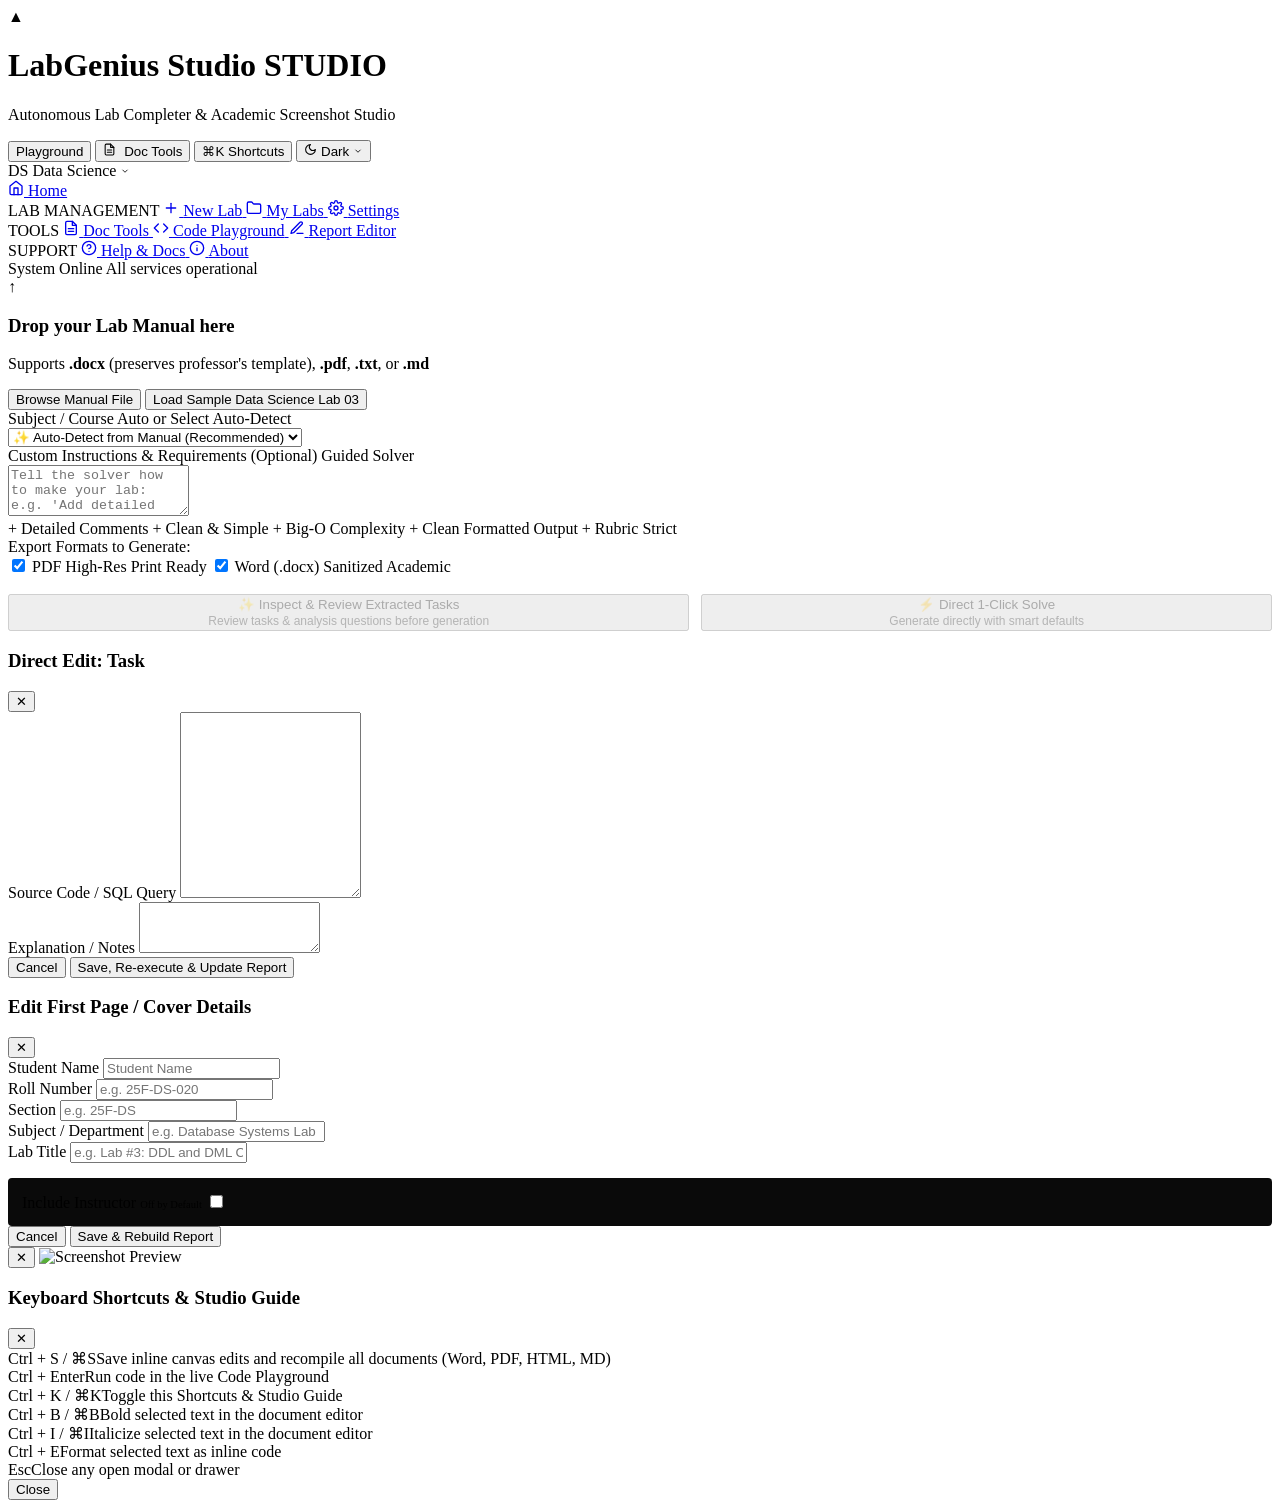
==== web/index.html @ 72467c86 "feat: add evaluation corpus, file validation checks, and markdown/html report generation support" ====
<!DOCTYPE html>
<html lang="en">
<head>
  <meta charset="UTF-8">
  <meta name="viewport" content="width=device-width, initial-scale=1.0">
  <title>LabGenius — Autonomous Academic Lab Completer</title>
  <meta name="description" content="Automated academic lab solver that generates realistic student code, executes on laptop, captures authentic Linux screenshots, and builds human-passing reports.">
  <link rel="preconnect" href="https://fonts.googleapis.com">
  <link rel="preconnect" href="https://fonts.gstatic.com" crossorigin>
  <link href="https://fonts.googleapis.com/css2?family=Fira+Code:wght@400;500;600&family=Outfit:wght@400;500;600;700;800&family=Plus+Jakarta+Sans:wght@400;500;600;700&display=swap" rel="stylesheet">
  <link rel="stylesheet" href="/static/style.css?v=2.1">
</head>
<body>
  <div class="app-container">
    <!-- Navbar / Header (Vercel Monochrome Developer Style) -->
    <header class="navbar">
      <div class="brand">
        <div class="logo-badge" title="LabGenius Studio">▲</div>
        <div class="brand-text">
          <h1>LabGenius Studio <span class="badge-tag studio-tag">STUDIO</span></h1>
          <p class="subtitle">Autonomous Lab Completer &amp; Academic Screenshot Studio</p>
        </div>
      </div>
      <div class="navbar-actions">
        <button class="nav-btn" id="btn-open-playground-nav" onclick="openNavPlayground()">
          Playground
        </button>
        <button class="nav-btn active-pill-highlight" id="btn-open-doctools-nav" onclick="openNavDocTools()" title="Document Utilities &amp; Multi-Format Merger">
          <svg width="13" height="13" viewBox="0 0 24 24" fill="none" stroke="currentColor" stroke-width="2" stroke-linecap="round" stroke-linejoin="round" style="margin-right: 4px;"><path d="M14 2H6a2 2 0 0 0-2 2v16a2 2 0 0 0 2 2h12a2 2 0 0 0 2-2V8z"></path><polyline points="14 2 14 8 20 8"></polyline><line x1="16" y1="13" x2="8" y2="13"></line><line x1="16" y1="17" x2="8" y2="17"></line></svg>
          Doc Tools
        </button>
        <button class="nav-btn" id="btn-open-shortcuts" onclick="openShortcutsModal()">
          <span class="kbd-hint">⌘K</span> Shortcuts
        </button>
        <button class="nav-btn" id="btn-theme-toggle" onclick="showToast('Dark theme active (Vercel Monochrome)')" title="Theme Selector">
          <svg width="13" height="13" viewBox="0 0 24 24" fill="none" stroke="currentColor" stroke-width="2" stroke-linecap="round" stroke-linejoin="round"><path d="M12 3a6 6 0 0 0 9 9 9 9 0 1 1-9-9Z"></path></svg>
          Dark
          <svg width="10" height="10" viewBox="0 0 24 24" fill="none" stroke="currentColor" stroke-width="2"><polyline points="6 9 12 15 18 9"></polyline></svg>
        </button>
        <div class="user-profile-badge" title="Active Student Profile">
          <span class="user-avatar-tag">DS</span>
          <span>Data Science</span>
          <svg width="10" height="10" viewBox="0 0 24 24" fill="none" stroke="currentColor" stroke-width="2"><polyline points="6 9 12 15 18 9"></polyline></svg>
        </div>
      </div>
    </header>

    <!-- Main Content Layout -->
    <main class="main-layout" id="main-layout-container">
      <!-- Left Column: Navigation & Settings -->
      <aside class="sidebar-panel" id="main-sidebar">
        <!-- SaaS Navigation Menu (Matches reference image input_file_0.png) -->
        <nav class="sidebar-saas-menu" id="sidebar-saas-menu">
          <div class="sidebar-menu-group">
            <a href="javascript:void(0)" class="sidebar-nav-item" id="sidebar-item-home" onclick="returnToLabGeniusHome()">
              <svg width="16" height="16" viewBox="0 0 24 24" fill="none" stroke="currentColor" stroke-width="2" stroke-linecap="round" stroke-linejoin="round"><path d="m3 9 9-7 9 7v11a2 2 0 0 1-2 2H5a2 2 0 0 1-2-2z"></path><polyline points="9 22 9 12 15 12 15 22"></polyline></svg>
              <span>Home</span>
            </a>
          </div>

          <div class="sidebar-menu-group">
            <span class="sidebar-group-title">LAB MANAGEMENT</span>
            <a href="javascript:void(0)" class="sidebar-nav-item" id="sidebar-item-new-lab" onclick="closeAndStartNewLab()">
              <svg width="16" height="16" viewBox="0 0 24 24" fill="none" stroke="currentColor" stroke-width="2" stroke-linecap="round" stroke-linejoin="round"><line x1="12" y1="5" x2="12" y2="19"></line><line x1="5" y1="12" x2="19" y2="12"></line></svg>
              <span>New Lab</span>
            </a>
            <a href="javascript:void(0)" class="sidebar-nav-item" id="sidebar-item-my-labs" onclick="returnToLabGeniusHome()">
              <svg width="16" height="16" viewBox="0 0 24 24" fill="none" stroke="currentColor" stroke-width="2" stroke-linecap="round" stroke-linejoin="round"><path d="M4 20h16a2 2 0 0 0 2-2V8a2 2 0 0 0-2-2h-7.93a2 2 0 0 1-1.66-.9l-.82-1.2A2 2 0 0 0 7.93 3H4a2 2 0 0 0-2 2v13c0 1.1.9 2 2 2Z"></path></svg>
              <span>My Labs</span>
            </a>
            <a href="javascript:void(0)" class="sidebar-nav-item" id="sidebar-item-settings" onclick="toggleSidebarSettings()">
              <svg width="16" height="16" viewBox="0 0 24 24" fill="none" stroke="currentColor" stroke-width="2" stroke-linecap="round" stroke-linejoin="round"><circle cx="12" cy="12" r="3"></circle><path d="M19.4 15a1.65 1.65 0 0 0 .33 1.82l.06.06a2 2 0 0 1 0 2.83 2 2 0 0 1-2.83 0l-.06-.06a1.65 1.65 0 0 0-1.82-.33 1.65 1.65 0 0 0-1 1.51V21a2 2 0 0 1-2 2 2 2 0 0 1-2-2v-.09A1.65 1.65 0 0 0 9 19.4a1.65 1.65 0 0 0-1.82.33l-.06.06a2 2 0 0 1-2.83 0 2 2 0 0 1 0-2.83l.06-.06a1.65 1.65 0 0 0 .33-1.82 1.65 1.65 0 0 0-1.51-1H3a2 2 0 0 1-2-2 2 2 0 0 1 2-2h.09A1.65 1.65 0 0 0 4.6 9a1.65 1.65 0 0 0-.33-1.82l-.06-.06a2 2 0 0 1 0-2.83 2 2 0 0 1 2.83 0l.06.06a1.65 1.65 0 0 0 1.82.33H9a1.65 1.65 0 0 0 1-1.51V3a2 2 0 0 1 2-2 2 2 0 0 1 2 2v.09a1.65 1.65 0 0 0 1 1.51 1.65 1.65 0 0 0 1.82-.33l.06-.06a2 2 0 0 1 2.83 0 2 2 0 0 1 0 2.83l-.06.06a1.65 1.65 0 0 0-.33 1.82V9a1.65 1.65 0 0 0 1.51 1H21a2 2 0 0 1 2 2 2 2 0 0 1-2 2h-.09a1.65 1.65 0 0 0-1.51 1z"></path></svg>
              <span>Settings</span>
            </a>
          </div>

          <div class="sidebar-menu-group">
            <span class="sidebar-group-title">TOOLS</span>
            <a href="javascript:void(0)" class="sidebar-nav-item active" id="sidebar-item-doctools" onclick="openNavDocTools()">
              <svg width="16" height="16" viewBox="0 0 24 24" fill="none" stroke="currentColor" stroke-width="2" stroke-linecap="round" stroke-linejoin="round"><path d="M14 2H6a2 2 0 0 0-2 2v16a2 2 0 0 0 2 2h12a2 2 0 0 0 2-2V8z"></path><polyline points="14 2 14 8 20 8"></polyline><line x1="16" y1="13" x2="8" y2="13"></line><line x1="16" y1="17" x2="8" y2="17"></line></svg>
              <span>Doc Tools</span>
            </a>
            <a href="javascript:void(0)" class="sidebar-nav-item" id="sidebar-item-playground" onclick="openNavPlayground()">
              <svg width="16" height="16" viewBox="0 0 24 24" fill="none" stroke="currentColor" stroke-width="2" stroke-linecap="round" stroke-linejoin="round"><polyline points="16 18 22 12 16 6"></polyline><polyline points="8 6 2 12 8 18"></polyline></svg>
              <span>Code Playground</span>
            </a>
            <a href="javascript:void(0)" class="sidebar-nav-item" id="sidebar-item-editor" onclick="switchMainView('doc')">
              <svg width="16" height="16" viewBox="0 0 24 24" fill="none" stroke="currentColor" stroke-width="2" stroke-linecap="round" stroke-linejoin="round"><path d="M12 20h9"></path><path d="M16.5 3.5a2.121 2.121 0 0 1 3 3L7 19l-4 1 1-4L16.5 3.5z"></path></svg>
              <span>Report Editor</span>
            </a>
          </div>

          <div class="sidebar-menu-group">
            <span class="sidebar-group-title">SUPPORT</span>
            <a href="javascript:void(0)" class="sidebar-nav-item" id="sidebar-item-help" onclick="openShortcutsModal()">
              <svg width="16" height="16" viewBox="0 0 24 24" fill="none" stroke="currentColor" stroke-width="2" stroke-linecap="round" stroke-linejoin="round"><circle cx="12" cy="12" r="10"></circle><path d="M9.09 9a3 3 0 0 1 5.83 1c0 2-3 3-3 3"></path><line x1="12" y1="17" x2="12.01" y2="17"></line></svg>
              <span>Help &amp; Docs</span>
            </a>
            <a href="javascript:void(0)" class="sidebar-nav-item" id="sidebar-item-about" onclick="openShortcutsModal()">
              <svg width="16" height="16" viewBox="0 0 24 24" fill="none" stroke="currentColor" stroke-width="2" stroke-linecap="round" stroke-linejoin="round"><circle cx="12" cy="12" r="10"></circle><line x1="12" y1="16" x2="12" y2="12"></line><line x1="12" y1="8" x2="12.01" y2="8"></line></svg>
              <span>About</span>
            </a>
          </div>

          <div class="sidebar-bottom-status">
            <div class="status-indicator-box">
              <span class="pulse-dot-green"></span>
              <div class="status-text-block">
                <span class="status-online-title">System Online</span>
                <span class="status-online-sub">All services operational</span>
              </div>
            </div>
          </div>
        </nav>

        <!-- Generator Settings Container (Profile, AI, Terminal) -->
        <div class="sidebar-generator-settings" id="sidebar-generator-settings" style="display: none;">
          <div class="card profile-card">
          <div class="card-header">
            <h3>Student Profile</h3>
            <span class="lock-pill">Academic Tag</span>
          </div>
          <div class="form-group">
            <label for="student-name">Full Name</label>
            <input type="text" id="student-name" value="Bheesham Kumar Sajnani" placeholder="Enter student name">
          </div>
          <div class="form-row">
            <div class="form-group flex-1">
              <label for="roll-no">Roll Number</label>
              <input type="text" id="roll-no" value="25F-DS-020" placeholder="e.g. 25F-DS-020">
            </div>
            <div class="form-group flex-1">
              <label for="section-name">Section</label>
              <input type="text" id="section-name" value="25F-DS" placeholder="e.g. 25F-DS">
            </div>
          </div>
          <div class="form-group">
            <label for="dept-name">Department</label>
            <input type="text" id="dept-name" value="Data Science" placeholder="e.g. Data Science">
          </div>
          <div class="form-group instructor-group">
            <div class="toggle-row">
              <label class="toggle-label" for="toggle-instructor">
                <span>Include Instructor</span>
                <span class="hint-badge">Off by Default</span>
              </label>
              <label class="switch">
                <input type="checkbox" id="toggle-instructor">
                <span class="slider round"></span>
              </label>
            </div>
            <div id="instructor-input-wrapper" style="display: none; margin-top: 10px;">
              <input type="text" id="instructor-name" value="Rohail Shaikh" placeholder="Instructor Name (e.g. Rohail Shaikh)">
              <small class="hint-text">When toggled off, no trace of instructor will appear in the report.</small>
            </div>
          </div>
          <div class="form-group logo-toggle-group">
            <div class="toggle-row">
              <label class="toggle-label" for="toggle-uni-logo">
                <span>Include University Logo</span>
                <span class="hint-badge active-badge">On by Default</span>
              </label>
              <label class="switch">
                <input type="checkbox" id="toggle-uni-logo" checked onchange="handleLogoToggleChange()">
                <span class="slider round"></span>
              </label>
            </div>
            <div id="logo-options-wrapper" style="margin-top: 10px;">
              <label for="logo-choice-select" style="font-size: 0.8rem; color: var(--text-muted); margin-bottom: 4px; display: block;">Logo Selection</label>
              <select id="logo-choice-select" onchange="handleLogoChoiceChange()">
                <option value="dawood" selected>Dawood University Logo (Default)</option>
                <option value="custom">Upload Custom Logo...</option>
              </select>
              <div id="custom-logo-upload-wrapper" style="display: none; margin-top: 8px;">
                <div class="custom-logo-row" style="display: flex; align-items: center; gap: 10px;">
                  <img id="custom-logo-preview" src="/static/university_logo.png" alt="Logo Preview" style="max-height: 38px; max-width: 60px; border-radius: 4px; border: 1px solid var(--border-color); background: #fff; padding: 2px;">
                  <label for="custom-logo-file" class="btn btn-outline btn-small" style="cursor: pointer; margin: 0; padding: 4px 10px; font-size: 0.8rem;">
                    Choose Image
                    <input type="file" id="custom-logo-file" accept="image/png, image/jpeg, image/jpg" style="display: none;" onchange="handleCustomLogoSelected(event)">
                  </label>
                  <span id="custom-logo-status" style="font-size: 0.75rem; color: var(--text-muted); text-overflow: ellipsis; overflow: hidden; white-space: nowrap; max-width: 120px;">Default Dawood Logo</span>
                </div>
              </div>
            </div>
          </div>
        </div>

        <div class="card ai-card">
          <div class="card-header">
            <h3>Intelligence &amp; Persona</h3>
            <span class="active-pill" id="provider-badge">Gemini / Offline</span>
          </div>
          <div class="form-group">
            <label for="ai-provider">Model &amp; Intelligence Tier</label>
            <select id="ai-provider">
              <option value="gemini-pro" selected>Google AI Pro — Gemini 2.5 Pro (Flagship / Best)</option>
              <option value="groq">Groq Cloud (Llama 3.3 70B Versatile — Lightning Fast &amp; Free)</option>
              <option value="groq-8b">Groq Cloud (Llama 3.1 8B Instant — Real-Time)</option>
              <option value="gemini-flash">Google Gemini 2.5 Flash (Ultra Fast)</option>
              <option value="gemini-1.5-pro">Google Gemini 1.5 Pro (2M Context)</option>
              <option value="mock">Smart Offline Demo Mode (Instant &amp; Free)</option>
              <option value="openai">OpenAI (GPT-4o-mini)</option>
              <option value="ollama">Local Ollama (deepseek-r1 / qwen)</option>
            </select>
          </div>
          <div class="form-group" id="api-key-group">
            <label for="api-key">Google AI Studio API Key</label>
            <div class="password-input-wrapper">
              <input type="password" id="api-key" placeholder="Paste your Google AI API key here">
              <button type="button" class="btn-toggle-pass" id="btn-toggle-pass" title="Show/Hide Key">
                <svg width="14" height="14" viewBox="0 0 24 24" fill="none" stroke="currentColor" stroke-width="2" stroke-linecap="round" stroke-linejoin="round"><path d="M1 12s4-8 11-8 11 8 11 8-4 8-11 8-11-8-11-8z"/><circle cx="12" cy="12" r="3"/></svg>
              </button>
            </div>
            <small class="hint-text">From your Google AI Pro account via <a href="https://aistudio.google.com/" target="_blank">aistudio.google.com</a> (Get API Key). Or export GEMINI_API_KEY in terminal.</small>
          </div>
          <div class="anti-ai-shield">
            <div class="shield-icon">
              <svg width="18" height="18" viewBox="0 0 24 24" fill="none" stroke="currentColor" stroke-width="2" stroke-linecap="round" stroke-linejoin="round"><path d="M12 22s8-4 8-10V5l-8-3-8 3v7c0 6 8 10 8 10z"/></svg>
            </div>
            <div class="shield-info">
              <h4>Anti-AI Humanization Active</h4>
              <p>Purges buzzwords ("delve", "crucial"), matches undergraduate coding patterns, and injects realistic Word edit duration.</p>
            </div>
          </div>
        </div>

        <div class="card sys-card">
          <div class="card-header">
            <h3>Terminal &amp; Environment</h3>
            <span class="lock-pill">Custom Prompt</span>
          </div>
          <div class="form-row">
            <div class="form-group flex-1">
              <label for="terminal-username">Terminal Username</label>
              <input type="text" id="terminal-username" value="student" placeholder="username (e.g. student)" oninput="updateTerminalPromptSettings()">
            </div>
            <div class="form-group flex-1">
              <label for="terminal-hostname">PC / Host Name</label>
              <input type="text" id="terminal-hostname" value="linux" placeholder="hostname (e.g. linux)" oninput="updateTerminalPromptSettings()">
            </div>
          </div>
          <div class="form-row">
            <div class="form-group flex-1">
              <label for="terminal-theme">Window Theme</label>
              <select id="terminal-theme">
                <option value="pop-os-dark" selected>Linux Dark</option>
                <option value="cosmic-dark">Linux Native</option>
                <option value="ubuntu-yaru">Ubuntu Yaru</option>
                <option value="vscode-dark">VS Code Terminal</option>
              </select>
            </div>
            <div class="form-group flex-1">
              <label for="terminal-prompt-preview">Active Shell Prompt</label>
              <input type="text" id="terminal-prompt-preview" value="student@linux:~/workspace$" readonly class="readonly-input">
            </div>
          </div>
        </div>
      </div>
    </aside>

      <!-- Right Column: Workspace & Results -->
      <section class="workspace-panel">
        <!-- Upload & Launch Stage -->
        <div class="card upload-card" id="upload-card">
          <div class="drop-zone" id="drop-zone">
            <div class="upload-icon">↑</div>
            <h3>Drop your Lab Manual here</h3>
            <p>Supports <strong>.docx</strong> (preserves professor's template), <strong>.pdf</strong>, <strong>.txt</strong>, or <strong>.md</strong></p>
            <input type="file" id="file-input" accept=".docx,.pdf,.txt,.md" style="display: none;">
            <div class="btn-row">
              <button class="btn btn-secondary" id="btn-browse">Browse Manual File</button>
              <button class="btn btn-outline" id="btn-sample-lab">Load Sample Data Science Lab 03</button>
            </div>
            <div id="selected-file-info" class="selected-file-info" style="display: none;">
              <span class="file-badge" id="selected-filename">sample_lab.docx</span>
              <button class="btn-remove-file" id="btn-remove-file">✕</button>
            </div>
          </div>

          <div class="action-footer">
            <!-- Mandatory Subject / Course Selector -->
            <div class="subject-selection-box" id="subject-selection-box">
              <div class="section-title-row">
                <label for="subject-select" class="section-label">
                  Subject / Course <span class="required-badge">Auto or Select</span>
                </label>
                <span class="hint-badge active-badge" id="subject-hint-badge">Auto-Detect</span>
              </div>
              <div class="subject-select-wrapper">
                <select id="subject-select" class="subject-select-dropdown" onchange="handleSubjectSelectChange()">
                  <option value="auto" selected>✨ Auto-Detect from Manual (Recommended)</option>
                  <option value="dbms">Database Systems (DBMS)</option>
                  <option value="dsa">Data Structures &amp; Algorithms (DSA)</option>
                  <option value="other">Other Subject? (Custom)</option>
                </select>
              </div>
              <div id="other-subject-container" style="display: none; margin-top: 10px;">
                <input type="text" id="other-subject-input" class="form-input" placeholder="Enter Subject Name (e.g. Operating Systems, Computer Networks, OOP)...">
                <small class="hint-text" style="display: block; margin-top: 4px; color: var(--text-muted); font-size: 11.5px;">LabGenius will analyze your manual and generate custom solutions tailored for this subject.</small>
              </div>
            </div>

            <!-- Custom Instructions Section -->
            <div class="instructions-section">
              <div class="section-title-row">
                <label for="custom-instructions">Custom Instructions &amp; Requirements (Optional)</label>
                <span class="hint-badge">Guided Solver</span>
              </div>
              <textarea id="custom-instructions" rows="3" placeholder="Tell the solver how to make your lab: e.g. 'Add detailed inline comments explaining each step', 'Use Python 3.10+ list comprehension', 'Format output nicely', 'Keep explanations concise under 2 sentences'..."></textarea>
              <div class="preset-chips">
                <span class="chip" onclick="addInstructionPreset('Add detailed step-by-step comments explaining the algorithm')">+ Detailed Comments</span>
                <span class="chip" onclick="addInstructionPreset('Use clean undergraduate style and keep code simple')">+ Clean &amp; Simple</span>
                <span class="chip" onclick="addInstructionPreset('Include Big-O time and space complexity in explanation')">+ Big-O Complexity</span>
                <span class="chip" onclick="addInstructionPreset('Format terminal output with clean headers and separators')">+ Clean Formatted Output</span>
                <span class="chip" onclick="addInstructionPreset('Strict adherence to academic grading rubric')">+ Rubric Strict</span>
              </div>
            </div>

            <!-- Export Formats Selection (PDF and Word) -->
            <div class="formats-section">
              <label class="section-label">Export Formats to Generate:</label>
              <div class="format-checkboxes">
                <label class="format-pill">
                  <input type="checkbox" id="fmt-pdf" checked>
                  <span class="pill-badge">PDF</span>
                  <span class="pill-desc">High-Res Print Ready</span>
                </label>
                <label class="format-pill">
                  <input type="checkbox" id="fmt-docx" checked>
                  <span class="pill-badge">Word (.docx)</span>
                  <span class="pill-desc">Sanitized Academic</span>
                </label>
              </div>
            </div>

            <div class="launch-btn-group" style="display: flex; gap: 12px; margin-top: 18px; flex-wrap: wrap;">
              <button class="btn btn-primary btn-large btn-glow" id="btn-review-tasks" disabled style="flex: 1.2; min-width: 260px;">
                <span>✨ Inspect &amp; Review Extracted Tasks</span>
                <small style="display: block; font-size: 0.75rem; opacity: 0.85; font-weight: normal; margin-top: 2px;">Review tasks &amp; analysis questions before generation</small>
              </button>
              <button class="btn btn-secondary btn-large" id="btn-run-all" disabled style="flex: 1; min-width: 220px;">
                <span>⚡ Direct 1-Click Solve</span>
                <small style="display: block; font-size: 0.75rem; opacity: 0.85; font-weight: normal; margin-top: 2px;">Generate directly with smart defaults</small>
              </button>
            </div>
          </div>
        </div>

        <!-- Wizard Step 2: Review & Modify Extracted Tasks -->
        <div class="card wizard-review-card" id="wizard-review-card" style="display: none;">
          <div class="review-header">
            <div class="review-title-group">
              <span class="step-indicator-pill">Step 2 of 4</span>
              <h2>Review Extracted Manual Requirements</h2>
              <p class="review-subtitle">
                Verify and edit the detected tasks, requirements, and analysis questions before code generation begins.
              </p>
            </div>
            <div class="review-meta-badges" id="review-meta-badges">
              <span class="badge-tag" id="badge-detected-course">Data Science</span>
              <span class="badge-tag" id="badge-task-count">1 Task</span>
              <span class="badge-tag" id="badge-analysis-count">6 Questions</span>
            </div>
          </div>

          <div class="manual-overview-banner" id="manual-overview-banner">
            <div class="overview-title" id="overview-lab-title">Lab Title</div>
            <div class="overview-objectives" id="overview-lab-objectives"></div>
          </div>

          <!-- Section: Extracted Coding Tasks -->
          <div class="review-section">
            <div class="review-section-header">
              <h3>Lab Problem Tasks (<span id="review-tasks-count-num">1</span>)</h3>
              <button type="button" class="btn btn-outline btn-sm" onclick="addNewReviewTask()">+ Add Missing Task</button>
            </div>
            <div class="review-tasks-list" id="review-tasks-list">
              <!-- Dynamically populated task review cards -->
            </div>
          </div>

          <!-- Section: Analysis Questions -->
          <div class="review-section" id="review-analysis-section">
            <div class="review-section-header">
              <h3>Questions for Analysis (<span id="review-questions-count-num">6</span>)</h3>
              <button type="button" class="btn btn-outline btn-sm" onclick="addNewReviewQuestion()">+ Add Question</button>
            </div>
            <p class="section-hint" style="font-size: 0.8rem; color: var(--text-muted); margin-bottom: 10px;">Answers will be generated following undergraduate academic tone without AI clichés.</p>
            <div class="review-questions-list" id="review-questions-list">
              <!-- Dynamically populated question cards -->
            </div>
          </div>

          <div class="review-footer-actions">
            <button type="button" class="btn btn-outline btn-large" onclick="backToUploadStep()">
              ← Back to Upload
            </button>
            <button type="button" class="btn btn-primary btn-large btn-glow" id="btn-confirm-generate" onclick="generateFromConfirmedSession()">
              Confirm Requirements &amp; Start Generation →
            </button>
          </div>
        </div>

        <!-- Progress Tracker Bar (Hidden until run) -->
        <div class="card progress-card" id="progress-card" style="display: none;">
          <div class="progress-header">
            <div class="progress-title-block">
              <h3 id="progress-step-title">Processing Lab Manual...</h3>
              <p id="progress-step-desc">Executing tasks locally and capturing terminal windows...</p>
            </div>
            <span class="timer-badge" id="elapsed-timer">00:00</span>
          </div>
          <div class="progress-bar-container">
            <div class="progress-bar-fill" id="progress-bar-fill"></div>
          </div>
          <div class="steps-flow">
            <div class="step-node active" id="step-1"><span>1</span> Parse Manual</div>
            <div class="step-node" id="step-2"><span>2</span> Persona Solver</div>
            <div class="step-node" id="step-3"><span>3</span> Laptop Execution</div>
            <div class="step-node" id="step-4"><span>4</span> Linux Screenshots</div>
            <div class="step-node" id="step-5"><span>5</span> Anti-AI Sanitizer</div>
          </div>
        </div>

        <!-- Results Showcase (Hidden until run finishes) -->
        <div id="results-container" style="display: none;">
          <!-- Quality Gate Validation Banner -->
          <div class="card quality-gate-card" id="quality-gate-banner">
            <div class="gate-status-row">
              <div class="gate-badge-wrap">
                <span class="gate-icon" id="gate-icon">✓</span>
                <div>
                  <h3 id="gate-title">Quality Gate Passed</h3>
                  <p id="gate-desc">0 Execution errors • Strict undergraduate anti-AI tone • Verified output screenshots</p>
                </div>
              </div>
              <div class="gate-metrics" id="gate-metrics">
                <span class="meta-pill meta-safe" id="gate-pill-status">Verified Valid</span>
              </div>
            </div>
            <div id="gate-warnings-box" style="display: none; margin-top: 12px; padding: 10px; background: rgba(234, 179, 8, 0.1); border: 1px solid rgba(234, 179, 8, 0.3); border-radius: 6px;">
              <ul id="gate-warnings-list" style="margin: 0; padding-left: 20px; font-size: 0.85rem; color: #eab308;"></ul>
            </div>
          </div>

          <!-- Completion Header / Download Card -->
          <div class="card download-card">
            <div class="download-left">
              <div class="success-icon">✓</div>
              <div>
                <h2>Lab Manual Completed Successfully!</h2>
                <p id="doc-title-text">Completed_Lab_03_25F-DS-020.docx</p>
                <div class="meta-pills">
                  <span class="meta-pill" id="meta-author">Author: Bheesham Kumar Sajnani</span>
                  <span class="meta-pill" id="meta-time">Edit Time: 78 mins</span>
                  <span class="meta-pill" id="meta-rev">Revision: 6</span>
                  <span class="meta-pill meta-safe" id="meta-clean">Zero AI Fingerprints</span>
                  <span class="meta-pill" id="meta-engine" style="display: none;">Engine: Smart Offline</span>
                  <span class="meta-pill" id="meta-custom-inst" style="display: none; border-color: #ffffff; color: #ffffff;">Instructions Active</span>
                </div>
              </div>
            </div>
            <div class="download-right">
              <div class="download-btn-group">
                <a href="#" class="btn btn-primary" id="btn-download-pdf" download>
                  Download PDF
                </a>
                <a href="#" class="btn btn-secondary" id="btn-download-docx" download>
                  Download Word (.docx)
                </a>
                <button type="button" class="btn btn-outline" id="btn-close-current-lab" onclick="closeAndStartNewLab()" title="Close current document and upload a new lab manual">
                  ✕ Close &amp; New Lab
                </button>
              </div>
            </div>
          </div>

          <!-- Interactive Refinement & AI Edit Bar -->
          <div class="card refine-card" id="refine-card">
            <div class="refine-header">
              <div class="refine-title">
                <h3>Refine &amp; Edit via Instructions</h3>
              </div>
              <span class="lock-pill">Natural Language Refinement</span>
            </div>
            <p class="refine-subtitle">Want to modify something? Give follow-up instructions to refine code, tweak formatting, or re-run tasks.</p>
            <div class="refine-form">
              <div class="refine-controls">
                <select id="refine-target-task">
                  <option value="all">Scope: Entire Lab Report</option>
                  <!-- Dynamically populated with task options -->
                </select>
                <input type="text" id="refine-input" placeholder="e.g. In Task 2, rewrite using a while loop and add inline comments..." />
                <button class="btn btn-primary" id="btn-apply-refine">
                  <span id="refine-btn-text">Apply &amp; Re-generate</span>
                  <span class="spinner" id="refine-spinner" style="display:none;">⏳</span>
                </button>
              </div>
              <div class="quick-refine-chips">
                <span class="chip" onclick="setRefinePrompt('Add detailed inline comments explaining the logic step-by-step')">+ Add More Comments</span>
                <span class="chip" onclick="setRefinePrompt('Simplify implementation to basic undergraduate style')">+ Simplify Code</span>
                <span class="chip" onclick="setRefinePrompt('Format terminal outputs with clean dividers and spacing')">+ Clean Terminal Layout</span>
                <span class="chip" onclick="setRefinePrompt('Expand the explanation and discussion answers with more detail')">+ Expand Discussion</span>
              </div>
            </div>
          </div>

          <!-- Dual-View Switcher & Document Preview Controls -->
          <!-- Vercel Monochrome Tabs Switcher -->
          <div class="view-switcher-bar">
            <div class="view-tabs">
              <button class="view-tab-btn active" id="btn-view-pdf" onclick="switchMainView('pdf')">
                High-Res PDF Viewer
              </button>
              <button class="view-tab-btn" id="btn-view-doc" onclick="switchMainView('doc')">
                Document Canvas &amp; Editor
              </button>
              <button class="view-tab-btn" id="btn-view-scratchpad" onclick="switchMainView('scratchpad')">
                Live Code Playground
              </button>
              <button class="view-tab-btn" id="btn-view-tasks" onclick="switchMainView('tasks')">
                Task Cards
              </button>
              <button class="view-tab-btn" id="btn-view-doctools" onclick="switchMainView('doctools')">
                <svg width="13" height="13" viewBox="0 0 24 24" fill="none" stroke="currentColor" stroke-width="2" stroke-linecap="round" stroke-linejoin="round" style="margin-right: 2px;"><path d="M14 2H6a2 2 0 0 0-2 2v16a2 2 0 0 0 2 2h12a2 2 0 0 0 2-2V8z"></path><polyline points="14 2 14 8 20 8"></polyline><line x1="16" y1="13" x2="8" y2="13"></line><line x1="16" y1="17" x2="8" y2="17"></line></svg>
                Doc Tools
              </button>
            </div>
            <div class="preview-actions">
              <button class="btn btn-sm btn-primary" id="btn-save-canvas" onclick="saveDocumentCanvasEdits()">Save Edits (Ctrl+S)</button>
              <button class="btn btn-sm btn-outline" id="btn-bundle-download" onclick="downloadSubmissionBundle()">Download ZIP</button>
              <button class="btn btn-sm btn-outline" id="btn-print-doc" onclick="printDocumentPreview()">Print PDF</button>
              <a href="#" target="_blank" class="btn btn-sm btn-outline" id="btn-open-new-tab">New Tab ↗</a>
            </div>
          </div>

          <!-- 1. Embedded High-Res PDF View Container (Default View) -->
          <div class="view-container" id="view-pdf-container">
            <div class="pdf-frame-wrapper">
              <iframe id="pdf-embed-frame" src="" width="100%" height="850px" style="border:none; border-radius: 4px;"></iframe>
            </div>
          </div>

          <!-- 2. Full Document View Container with Inline Text Editor -->
          <div class="view-container" id="view-doc-container" style="display: none;">
            <!-- Inline Text Editor Formatting Toolbar -->
            <div class="doc-editor-toolbar" id="doc-editor-toolbar">
              <div class="toolbar-group">
                <span class="editor-mode-badge" id="editor-status-indicator">● Edit Mode Active</span>
                <span class="hint-pill">Click any text or table cell to edit directly</span>
              </div>
              <div class="toolbar-group">
                <button class="format-btn" onclick="execFormat('bold')" title="Bold (Ctrl+B)"><b>B</b></button>
                <button class="format-btn" onclick="execFormat('italic')" title="Italic (Ctrl+I)"><i>I</i></button>
                <button class="format-btn" onclick="execFormat('underline')" title="Underline (Ctrl+U)"><u>U</u></button>
                <button class="format-btn" onclick="wrapSelectionCode()" title="Inline Code (Ctrl+E)"><code>&lt;/&gt;</code></button>
                <button class="format-btn" onclick="execFormat('formatBlock', '<h2>')" title="Heading 2">H2</button>
                <button class="format-btn" onclick="execFormat('formatBlock', '<h3>')" title="Heading 3">H3</button>
                <button class="format-btn" onclick="execFormat('insertUnorderedList')" title="Bullet List">• List</button>
              </div>
              <div class="toolbar-group">
                <button class="btn btn-xs btn-outline" onclick="openCoverEditModal()">Edit Cover Details</button>
                <span class="canvas-save-status" id="canvas-save-status">✓ All Edits Saved</span>
              </div>
            </div>

            <div class="doc-canvas" id="doc-canvas">
              <!-- Full Document Preview will be dynamically rendered here with contenteditable -->
            </div>
          </div>

          <!-- 3. In-Browser Live Code Playground & Terminal Drawer -->
          <div class="view-container" id="view-scratchpad-container" style="display: none;">
            <div class="playground-layout">
              <div class="playground-editor-pane">
                <div class="pane-header">
                  <div class="pane-title">
                    <button class="btn btn-outline btn-sm" id="btn-back-to-doc" onclick="switchMainView('doc')" title="Switch back to Document Preview">
                      ← Document Preview
                    </button>
                    <span>Live Code Playground</span>
                  </div>
                  <div class="pane-controls">
                    <select id="scratch-lang" onchange="onScratchLangChange()">
                      <option value="python" selected>Python 3 (DSA, NumPy)</option>
                      <option value="c">C (gcc -lm)</option>
                      <option value="sql">SQL (SQLite)</option>
                    </select>
                    <select id="scratch-template-select" onchange="loadSelectedTemplate()">
                      <option value="">Starter Templates...</option>
                      <option value="py-dsa-bst">DSA: Binary Search Tree (BST)</option>
                      <option value="py-dsa-linkedlist">DSA: Singly Linked List</option>
                      <option value="py-dsa-quicksort">DSA: QuickSort Algorithm</option>
                      <option value="c-pointers-malloc">C: Pointers &amp; Malloc</option>
                      <option value="c-prime-numbers">C: Prime Numbers (1-300)</option>
                    </select>
                    <button class="btn btn-primary btn-sm" id="btn-run-scratchpad-top" onclick="runPlaygroundCode()">
                      <span>▶ Run Code</span>
                    </button>
                  </div>
                </div>
                <div class="code-editor-container">
                  <textarea id="scratch-code" rows="12" class="scratch-textarea" spellcheck="false" placeholder="// Write or paste your C, Python, or SQL code here..."></textarea>
                </div>
                <div class="stdin-container">
                  <label for="scratch-stdin"><span class="terminal-prompt">&gt;</span> Standard Input (stdin) for programs expecting input:</label>
                  <input type="text" id="scratch-stdin" placeholder="e.g. sample user input to be passed to scanf / input()" />
                </div>
                <div class="playground-actions">
                  <button class="btn btn-primary" id="btn-run-scratchpad" onclick="runPlaygroundCode()">
                    <span id="scratch-run-text">▶ Run Code (Ctrl+Enter)</span>
                    <span class="spinner" id="scratch-spinner" style="display:none;"></span>
                  </button>
                  <button class="btn btn-outline" onclick="copyPlaygroundCode()">Copy Code</button>
                  <button class="btn btn-outline" onclick="clearPlayground()">Clear</button>
                </div>
              </div>

              <div class="playground-terminal-pane">
                <div class="terminal-window">
                  <div class="terminal-header">
                    <div class="terminal-dots">
                      <span class="dot"></span>
                      <span class="dot"></span>
                      <span class="dot"></span>
                    </div>
                    <span class="terminal-title" id="terminal-pane-title">terminal — Linux Terminal</span>
                    <div class="terminal-metrics" id="scratch-metrics">Ready</div>
                  </div>
                  <div class="terminal-body" id="scratch-terminal-body">
                    <div class="term-line prompt-line">
                      <span class="term-user" id="term-user-prompt">student@linux</span>:<span class="term-path">~/workspace</span>$ <span class="term-cmd" id="term-cmd-display">ready</span>
                    </div>
                    <pre class="term-output" id="scratch-stdout">Click "▶ Run Code" to execute Python, C, or SQL locally and view authentic terminal output in real time.</pre>
                    <pre class="term-error" id="scratch-stderr" style="display: none;"></pre>
                  </div>
                </div>
              </div>
            </div>
          </div>

          <!-- 4. Task Cards Studio View -->
          <div class="view-container" id="view-tasks-container" style="display: none;">
            <div class="tasks-feed" id="tasks-feed">
              <!-- Dynamic task cards will be rendered here -->
            </div>
          </div>
        </div>

        <!-- Dedicated Doc Tools Studio Workspace -->
        <div id="doctools-workspace" class="doctools-workspace" style="display: none;">
          <div class="doctools-layout">

            <!-- Workspace Header (Matches reference image input_file_0.png) -->
            <div class="doc-tools-header">
              <div class="doc-tools-header-icon">
                <svg width="24" height="24" viewBox="0 0 24 24" fill="none" stroke="currentColor" stroke-width="2" stroke-linecap="round" stroke-linejoin="round">
                  <path d="M14 2H6a2 2 0 0 0-2 2v16a2 2 0 0 0 2 2h12a2 2 0 0 0 2-2V8z"></path>
                  <polyline points="14 2 14 8 20 8"></polyline>
                  <line x1="16" y1="13" x2="8" y2="13"></line>
                  <line x1="16" y1="17" x2="8" y2="17"></line>
                </svg>
              </div>
              <div class="doc-tools-header-text">
                <h2>Document Tools Studio</h2>
                <p>Work with your documents using powerful tools: merge, convert, split, or inspect files. All operations are local, fast and secure.</p>
              </div>
            </div>

            <!-- Secondary Tool Tabs Navigation (Matches reference image input_file_0.png) -->
            <div class="doc-tools-tabs-nav" role="tablist">
              <button type="button" class="doc-tab-btn active" id="tab-btn-merger" role="tab" aria-selected="true" onclick="switchDocTool('merger')">
                <svg width="16" height="16" viewBox="0 0 24 24" fill="none" stroke="currentColor" stroke-width="2" stroke-linecap="round" stroke-linejoin="round"><path d="M14 2H6a2 2 0 0 0-2 2v16a2 2 0 0 0 2 2h12a2 2 0 0 0 2-2V8z"></path><polyline points="14 2 14 8 20 8"></polyline><line x1="12" y1="18" x2="12" y2="12"></line><line x1="9" y1="15" x2="15" y2="15"></line></svg>
                <span>Document Merger</span>
              </button>
              <button type="button" class="doc-tab-btn" id="tab-btn-converter" role="tab" aria-selected="false" onclick="switchDocTool('converter')">
                <svg width="16" height="16" viewBox="0 0 24 24" fill="none" stroke="currentColor" stroke-width="2" stroke-linecap="round" stroke-linejoin="round"><path d="m16 3 4 4-4 4"></path><path d="M20 7H4"></path><path d="m8 21-4-4 4-4"></path><path d="M4 17h16"></path></svg>
                <span>Format Converter</span>
              </button>
              <button type="button" class="doc-tab-btn" id="tab-btn-splitter" role="tab" aria-selected="false" onclick="switchDocTool('splitter')">
                <svg width="16" height="16" viewBox="0 0 24 24" fill="none" stroke="currentColor" stroke-width="2" stroke-linecap="round" stroke-linejoin="round"><circle cx="6" cy="6" r="3"></circle><circle cx="6" cy="18" r="3"></circle><line x1="20" y1="4" x2="8.12" y2="15.88"></line><line x1="14.47" y1="14.48" x2="20" y2="20"></line><line x1="8.12" y1="8.12" x2="12" y2="12"></line></svg>
                <span>Page Splitter</span>
              </button>
              <button type="button" class="doc-tab-btn" id="tab-btn-extractor" role="tab" aria-selected="false" onclick="switchDocTool('extractor')">
                <svg width="16" height="16" viewBox="0 0 24 24" fill="none" stroke="currentColor" stroke-width="2" stroke-linecap="round" stroke-linejoin="round"><path d="M14 2H6a2 2 0 0 0-2 2v16a2 2 0 0 0 2 2h12a2 2 0 0 0 2-2V8z"></path><polyline points="14 2 14 8 20 8"></polyline><circle cx="11.5" cy="14.5" r="2.5"></circle><path d="m13.5 16.5 2.5 2.5"></path></svg>
                <span>Text &amp; Info Inspector</span>
              </button>
            </div>

            <!-- Tool 1: Document Merger -->
            <div class="doctool-panel active" id="panel-doc-merger" role="tabpanel">
              <div class="card merger-main-card">
                <!-- Merger Card Header -->
                <div class="merger-card-header">
                  <div class="merger-card-header-left">
                    <div class="merger-icon-box">
                      <svg width="20" height="20" viewBox="0 0 24 24" fill="none" stroke="currentColor" stroke-width="2" stroke-linecap="round" stroke-linejoin="round"><path d="M14 2H6a2 2 0 0 0-2 2v16a2 2 0 0 0 2 2h12a2 2 0 0 0 2-2V8z"></path><polyline points="14 2 14 8 20 8"></polyline><line x1="16" y1="13" x2="8" y2="13"></line><line x1="16" y1="17" x2="8" y2="17"></line></svg>
                    </div>
                    <div>
                      <h3>Document Merger</h3>
                      <p>Combine multiple PDF and/or Word (.docx) documents into a single unified file.</p>
                    </div>
                  </div>
                  <div class="merger-card-header-right">
                    <div class="format-pills-row">
                      <span class="fmt-pill">PDF</span>
                      <span class="fmt-pill">DOCX</span>
                      <span class="fmt-pill">TXT</span>
                    </div>
                    <div class="merger-limit-meta">
                      <svg width="13" height="13" viewBox="0 0 24 24" fill="none" stroke="currentColor" stroke-width="2" stroke-linecap="round" stroke-linejoin="round"><circle cx="12" cy="12" r="10"></circle><polyline points="12 6 12 12 16 14"></polyline></svg>
                      <span>Max 100MB per file</span>
                    </div>
                  </div>
                </div>

                <!-- 3-Step Stepper Bar -->
                <div class="merger-stepper-bar">
                  <div class="merger-step-node active" id="step-node-1" onclick="focusMergerStep(1)">
                    <span class="merger-step-circle" id="step-circle-1">1</span>
                    <span class="merger-step-label">Add Documents</span>
                  </div>
                  <div class="merger-step-connector" id="step-conn-1"></div>
                  <div class="merger-step-node" id="step-node-2" onclick="focusMergerStep(2)">
                    <span class="merger-step-circle" id="step-circle-2">2</span>
                    <span class="merger-step-label">Arrange Order</span>
                  </div>
                  <div class="merger-step-connector" id="step-conn-2"></div>
                  <div class="merger-step-node" id="step-node-3" onclick="focusMergerStep(3)">
                    <span class="merger-step-circle" id="step-circle-3">3</span>
                    <span class="merger-step-label">Configure &amp; Export</span>
                  </div>
                </div>

                <!-- 2-COLUMN MERGER WORKSPACE -->
                <div class="merger-two-col-grid">
                  <!-- LEFT COLUMN: Upload Dropzone + Selected Files -->
                  <div class="merger-content-col">
                    <!-- Drag & Drop Upload Area -->
                    <div class="merger-dropzone-box" id="merger-dropzone" onclick="document.getElementById('merger-file-input').click()">
                      <div class="drop-cloud-icon">
                        <svg width="42" height="42" viewBox="0 0 24 24" fill="none" stroke="currentColor" stroke-width="1.8" stroke-linecap="round" stroke-linejoin="round"><path d="M4 14.899A7 7 0 1 1 15.71 8h1.79a4.5 4.5 0 0 1 2.5 8.242"></path><path d="M12 12v9"></path><path d="m8 16 4-4 4 4"></path></svg>
                      </div>
                      <h4>Drag &amp; drop your files here</h4>
                      <p class="drop-sub">or click to browse from your computer</p>
                      <p class="drop-specs">Supports PDF, DOCX, TXT • Max 100MB per file • Up to 20 files</p>
                      <input type="file" id="merger-file-input" multiple accept=".pdf,.docx,.txt" style="display: none;" onchange="handleMergerFilesSelected(event)">
                      <div class="drop-actions-row" onclick="event.stopPropagation()">
                        <button type="button" class="btn-browse-primary" onclick="document.getElementById('merger-file-input').click()">
                          <svg width="14" height="14" viewBox="0 0 24 24" fill="none" stroke="currentColor" stroke-width="2" stroke-linecap="round" stroke-linejoin="round"><path d="M21 15v4a2 2 0 0 1-2 2H5a2 2 0 0 1-2-2v-4"></path><polyline points="17 8 12 3 7 8"></polyline><line x1="12" y1="3" x2="12" y2="15"></line></svg>
                          Browse Files
                        </button>
                        <button type="button" class="btn-sample-outline" onclick="loadSampleMergeFiles()">
                          <svg width="14" height="14" viewBox="0 0 24 24" fill="none" stroke="currentColor" stroke-width="2" stroke-linecap="round" stroke-linejoin="round"><path d="M14 2H6a2 2 0 0 0-2 2v16a2 2 0 0 0 2 2h12a2 2 0 0 0 2-2V8z"></path><polyline points="14 2 14 8 20 8"></polyline><path d="m10 15 2 2 4-4"></path></svg>
                          Use Sample Files
                        </button>
                      </div>
                    </div>

                    <!-- Selected Files List -->
                    <div class="selected-files-section">
                      <div class="selected-files-header">
                        <h4>Selected Files (<span id="merger-selected-count">0</span>)</h4>
                        <button type="button" class="btn-clear-queue" id="btn-clear-queue" onclick="clearMergerQueue()" style="display: none;">Clear All</button>
                      </div>
                      <div class="selected-files-list" id="merger-selected-files-list">
                        <!-- Dynamically populated file rows -->
                      </div>
                    </div>
                  </div>

                  <!-- RIGHT COLUMN: Merge Summary Panel -->
                  <div class="merger-summary-col">
                    <div class="summary-panel-card">
                      <div class="summary-panel-header">
                        <svg width="17" height="17" viewBox="0 0 24 24" fill="none" stroke="currentColor" stroke-width="2" stroke-linecap="round" stroke-linejoin="round"><path d="M14 2H6a2 2 0 0 0-2 2v16a2 2 0 0 0 2 2h12a2 2 0 0 0 2-2V8z"></path><polyline points="14 2 14 8 20 8"></polyline><line x1="16" y1="13" x2="8" y2="13"></line><line x1="16" y1="17" x2="8" y2="17"></line></svg>
                        <h3>Merge Summary</h3>
                      </div>

                      <!-- Dynamic Metrics -->
                      <div class="summary-metrics-block">
                        <div class="metric-count" id="summary-file-count">0 files selected</div>
                        <div class="metric-size" id="summary-total-size">Total size: 0 KB</div>
                      </div>

                      <!-- Output Format Selection -->
                      <div class="summary-format-section">
                        <span class="summary-section-label">Output Format</span>
                        <div class="format-radio-cards">
                          <div class="format-radio-card active" id="format-card-pdf" onclick="selectExportFormat('pdf')">
                            <div class="radio-circle"></div>
                            <div class="format-card-details">
                              <strong>PDF (Recommended)</strong>
                              <span>Best for sharing and printing</span>
                            </div>
                          </div>

                          <div class="format-radio-card" id="format-card-docx" onclick="selectExportFormat('docx')">
                            <div class="radio-circle"></div>
                            <div class="format-card-details">
                              <strong>DOCX</strong>
                              <span>Editable Word document</span>
                            </div>
                          </div>
                        </div>
                      </div>

                      <!-- File Order -->
                      <div class="summary-order-section">
                        <span class="summary-section-label">File Order</span>
                        <div class="summary-order-list" id="summary-file-order-list">
                          <div class="empty-order-hint">Add documents to arrange order</div>
                        </div>
                      </div>

                      <!-- Optional Output Filename -->
                      <div class="summary-filename-section" style="margin-top: 4px;">
                        <input type="text" id="merger-out-filename" value="Merged_Lab_Submission" placeholder="Output filename" class="summary-filename-input" />
                      </div>

                      <!-- Execute Action Button -->
                      <div class="summary-action-wrap">
                        <button type="button" class="btn-merge-action" id="btn-execute-merge" onclick="executeDocumentMerge()">
                          <svg width="15" height="15" viewBox="0 0 24 24" fill="none" stroke="currentColor" stroke-width="2" stroke-linecap="round" stroke-linejoin="round"><path d="M21 15v4a2 2 0 0 1-2 2H5a2 2 0 0 1-2-2v-4"></path><polyline points="17 8 12 3 7 8"></polyline><line x1="12" y1="3" x2="12" y2="15"></line></svg>
                          <span id="btn-merge-text">Merge Documents &gt;</span>
                          <span class="spinner" id="merger-spinner" style="display: none;"></span>
                        </button>
                      </div>

                      <!-- Result Card Showcase -->
                      <div class="merger-result-box" id="merger-result-card" style="display: none;">
                        <div class="result-box-top">
                          <span class="result-check">✓</span>
                          <h4 id="result-title">Merged Successfully</h4>
                        </div>
                        <div class="result-meta-row">
                          <span class="meta-tag" id="result-filename-pill">Merged_Lab_Submission.pdf</span>
                          <span class="meta-tag" id="result-size-pill">1.2 MB</span>
                          <span class="meta-tag" id="result-pages-pill">4 Pages</span>
                        </div>
                        <div class="result-btns-row">
                          <a href="#" class="btn-res-download" id="btn-download-merged" download>Download</a>
                          <button type="button" class="btn-res-preview" id="btn-preview-merged" onclick="previewMergedDocument()">Preview ↗</button>
                        </div>
                      </div>
                    </div>
                  </div>
                </div>
              </div>
            </div>

            <!-- Tool 2: Format Converter -->
            <div class="doctool-panel" id="panel-doc-converter" role="tabpanel" style="display: none;">
              <div class="card doctool-card">
                <div class="converter-box">
                  <div class="tool-panel-header">
                    <div>
                      <h3>Quick Format Converter</h3>
                      <p>Convert any Word (.docx) document to PDF or any PDF to editable Word (.docx) document with full structure fidelity.</p>
                    </div>
                  </div>
                  
                  <div class="converter-mode-selector">
                    <button type="button" class="btn btn-secondary active" id="btn-mode-docx2pdf" onclick="setConverterMode('docx2pdf')">
                      Word (.docx) ➔ PDF
                    </button>
                    <button type="button" class="btn btn-secondary" id="btn-mode-pdf2docx" onclick="setConverterMode('pdf2docx')">
                      PDF ➔ Word (.docx)
                    </button>
                  </div>

                  <div class="converter-upload-area" onclick="document.getElementById('converter-file-input').click()">
                    <div class="tool-upload-icon">
                      <svg width="36" height="36" viewBox="0 0 24 24" fill="none" stroke="currentColor" stroke-width="1.8" stroke-linecap="round" stroke-linejoin="round"><path d="M8 3 4 7l4 4"></path><path d="M4 7h16"></path><path d="m16 21 4-4-4-4"></path><path d="M20 17H4"></path></svg>
                    </div>
                    <h4 id="converter-drop-title">Select Word (.docx) file to convert to PDF</h4>
                    <p>Click or drag and drop document here</p>
                    <input type="file" id="converter-file-input" accept=".docx" style="display: none;" onchange="handleConverterFileSelected(event)">
                    <div id="converter-selected-file" class="selected-file-pill" style="display: none;"></div>
                  </div>

                  <div class="converter-actions">
                    <button type="button" class="btn btn-primary" id="btn-run-convert" onclick="runDocumentConvert()" disabled>
                      <span>Convert Document</span>
                      <span class="spinner" id="converter-spinner" style="display: none;"></span>
                    </button>
                  </div>

                  <div class="converter-result-box" id="converter-result-box" style="display: none;">
                    <div class="result-message-wrap">
                      <svg width="18" height="18" viewBox="0 0 24 24" fill="none" stroke="currentColor" stroke-width="2.5" stroke-linecap="round" stroke-linejoin="round"><polyline points="20 6 9 17 4 12"></polyline></svg>
                      <span id="converter-result-text">Converted successfully!</span>
                    </div>
                    <a href="#" class="btn btn-primary btn-sm" id="btn-download-converted" download>Download Converted File</a>
                  </div>
                </div>
              </div>
            </div>

            <!-- Tool 3: PDF Page Splitter / Extractor -->
            <div class="doctool-panel" id="panel-doc-splitter" role="tabpanel" style="display: none;">
              <div class="card doctool-card">
                <div class="splitter-box">
                  <div class="tool-panel-header">
                    <div>
                      <h3>PDF Page Splitter &amp; Extractor</h3>
                      <p>Extract specific pages or page ranges from a PDF manual or assignment into a clean standalone document.</p>
                    </div>
                  </div>

                  <div class="splitter-upload-area" onclick="document.getElementById('splitter-file-input').click()">
                    <div class="tool-upload-icon">
                      <svg width="36" height="36" viewBox="0 0 24 24" fill="none" stroke="currentColor" stroke-width="1.8" stroke-linecap="round" stroke-linejoin="round"><circle cx="6" cy="6" r="3"></circle><circle cx="6" cy="18" r="3"></circle><line x1="20" y1="4" x2="8.12" y2="15.88"></line><line x1="14.47" y1="14.48" x2="20" y2="20"></line><line x1="8.12" y1="8.12" x2="12" y2="12"></line></svg>
                    </div>
                    <h4>Select PDF Document to Split</h4>
                    <p>Click or drag and drop PDF file here</p>
                    <input type="file" id="splitter-file-input" accept=".pdf" style="display: none;" onchange="handleSplitterFileSelected(event)">
                    <div id="splitter-selected-file" class="selected-file-pill" style="display: none;"></div>
                  </div>

                  <div class="splitter-controls" id="splitter-controls" style="display: none; margin-top: 20px;">
                    <div class="form-group">
                      <div style="display: flex; justify-content: space-between; align-items: center; margin-bottom: 6px;">
                        <label for="splitter-range-input">Page Range to Extract (1-indexed)</label>
                        <span class="meta-pill" style="font-size: 11px;">Total Pages: <strong id="splitter-total-pages" style="color: #ffffff;">0</strong></span>
                      </div>
                      <input type="text" id="splitter-range-input" placeholder="e.g. 1-3, 5, 8-10" value="1-2">
                      <small class="hint-text">Specify comma-separated pages or hyphenated ranges (e.g. 1-3, 5, 8-10).</small>
                    </div>

                    <button type="button" class="btn btn-primary" id="btn-run-split" onclick="runDocumentSplit()">
                      <span>Extract Specified Pages</span>
                      <span class="spinner" id="splitter-spinner" style="display: none;"></span>
                    </button>
                  </div>

                  <div class="splitter-result-box" id="splitter-result-box" style="display: none;">
                    <div class="result-message-wrap">
                      <svg width="18" height="18" viewBox="0 0 24 24" fill="none" stroke="currentColor" stroke-width="2.5" stroke-linecap="round" stroke-linejoin="round"><polyline points="20 6 9 17 4 12"></polyline></svg>
                      <span id="splitter-result-text">Pages extracted successfully!</span>
                    </div>
                    <a href="#" class="btn btn-primary btn-sm" id="btn-download-split" download>Download Extracted PDF</a>
                  </div>
                </div>
              </div>
            </div>

            <!-- Tool 4: Text & Metadata Inspector -->
            <div class="doctool-panel" id="panel-doc-extractor" role="tabpanel" style="display: none;">
              <div class="card doctool-card">
                <div class="inspector-box">
                  <div class="tool-panel-header">
                    <div>
                      <h3>Document Text &amp; Metadata Inspector</h3>
                      <p>Inspect word count, character count, page count, and extract plain text from any PDF or Word document.</p>
                    </div>
                  </div>

                  <div class="inspector-upload-area" onclick="document.getElementById('inspector-file-input').click()">
                    <div class="tool-upload-icon">
                      <svg width="36" height="36" viewBox="0 0 24 24" fill="none" stroke="currentColor" stroke-width="1.8" stroke-linecap="round" stroke-linejoin="round"><path d="M14 2H6a2 2 0 0 0-2 2v16a2 2 0 0 0 2 2h12a2 2 0 0 0 2-2V8z"></path><polyline points="14 2 14 8 20 8"></polyline><circle cx="11.5" cy="14.5" r="2.5"></circle><path d="m13.5 16.5 2.5 2.5"></path></svg>
                    </div>
                    <h4>Select PDF or DOCX file to inspect</h4>
                    <p>Click or drag and drop document here</p>
                    <input type="file" id="inspector-file-input" accept=".pdf,.docx" style="display: none;" onchange="handleInspectorFileSelected(event)">
                  </div>

                  <div class="inspector-results" id="inspector-results" style="display: none; margin-top: 20px;">
                    <div class="meta-pills" style="margin-bottom: 15px;">
                      <span class="meta-pill" id="inspect-filename">File: manual.pdf</span>
                      <span class="meta-pill" id="inspect-words">0 Words</span>
                      <span class="meta-pill" id="inspect-chars">0 Characters</span>
                      <span class="meta-pill" id="inspect-pages">0 Pages</span>
                      <span class="meta-pill" id="inspect-size">0 KB</span>
                    </div>

                    <div class="form-group">
                      <div style="display: flex; justify-content: space-between; align-items: center; margin-bottom: 6px;">
                        <label for="inspect-text-content">Extracted Text Content</label>
                        <button type="button" class="btn btn-outline btn-sm" onclick="copyInspectedText()">
                          <svg width="13" height="13" viewBox="0 0 24 24" fill="none" stroke="currentColor" stroke-width="2" stroke-linecap="round" stroke-linejoin="round"><rect width="14" height="14" x="8" y="8" rx="2" ry="2"></rect><path d="M4 16c-1.1 0-2-.9-2-2V4c0-1.1.9-2 2-2h10c1.1 0 2 .9 2 2"></path></svg>
                          <span>Copy Text</span>
                        </button>
                      </div>
                      <textarea id="inspect-text-content" rows="11" readonly class="code-editor-area" style="font-family: 'Fira Code', monospace; font-size: 12px; line-height: 1.6;"></textarea>
                    </div>
                  </div>
                </div>
              </div>
            </div>

          </div>
        </div>
      </section>
    </main>
  </div>

  <!-- Direct Edit Modal -->
  <div class="modal-overlay" id="edit-modal-overlay">
    <div class="modal-content edit-modal-content">
      <div class="modal-header">
        <h3 id="edit-modal-title">Direct Edit: Task</h3>
        <button class="modal-close" onclick="closeEditModal()">✕</button>
      </div>
      <div class="modal-body">
        <input type="hidden" id="edit-task-id" value="" />
        <div class="form-group">
          <label for="edit-task-code">Source Code / SQL Query</label>
          <textarea id="edit-task-code" rows="12" class="code-editor-area" spellcheck="false"></textarea>
        </div>
        <div class="form-group">
          <label for="edit-task-explanation">Explanation / Notes</label>
          <textarea id="edit-task-explanation" rows="3"></textarea>
        </div>
      </div>
      <div class="modal-footer">
        <button class="btn btn-outline" onclick="closeEditModal()">Cancel</button>
        <button class="btn btn-primary" id="btn-save-direct-edit" onclick="submitDirectEdit()">
          Save, Re-execute &amp; Update Report
        </button>
      </div>
    </div>
  </div>

  <!-- Cover Page Edit Modal -->
  <div class="modal-overlay" id="edit-cover-modal-overlay">
    <div class="modal-content edit-modal-content">
      <div class="modal-header">
        <h3 id="edit-cover-modal-title">Edit First Page / Cover Details</h3>
        <button class="modal-close" onclick="closeCoverEditModal()">✕</button>
      </div>
      <div class="modal-body">
        <div class="grid-2">
          <div class="form-group">
            <label for="edit-cover-name">Student Name</label>
            <input type="text" id="edit-cover-name" placeholder="Student Name">
          </div>
          <div class="form-group">
            <label for="edit-cover-roll">Roll Number</label>
            <input type="text" id="edit-cover-roll" placeholder="e.g. 25F-DS-020">
          </div>
        </div>
        <div class="grid-2">
          <div class="form-group">
            <label for="edit-cover-section">Section</label>
            <input type="text" id="edit-cover-section" placeholder="e.g. 25F-DS">
          </div>
          <div class="form-group">
            <label for="edit-cover-subject">Subject / Department</label>
            <input type="text" id="edit-cover-subject" placeholder="e.g. Database Systems Lab">
          </div>
        </div>
        <div class="form-group">
          <label for="edit-cover-lab-title">Lab Title</label>
          <input type="text" id="edit-cover-lab-title" placeholder="e.g. Lab #3: DDL and DML Commands in MySQL">
        </div>
        <div class="form-group instructor-group" style="margin-top: 15px; padding: 14px; background: #0a0a0a; border: 1px solid var(--border-color); border-radius: 4px;">
          <div class="toggle-row">
            <label class="toggle-label" for="edit-cover-toggle-inst">
              <span>Include Instructor</span>
              <span class="hint-badge" style="font-size: 10.5px;">Off by Default</span>
            </label>
            <label class="switch">
              <input type="checkbox" id="edit-cover-toggle-inst">
              <span class="slider round"></span>
            </label>
          </div>
          <div id="edit-cover-inst-wrapper" style="display: none; margin-top: 10px;">
            <input type="text" id="edit-cover-instructor" placeholder="Instructor Name (e.g. Rohail Shaikh)">
            <small class="hint-text" style="font-size: 11px; color: #888888; display: block; margin-top: 4px;">When toggled off, no trace of instructor will appear in the report.</small>
          </div>
        </div>
      </div>
      <div class="modal-footer">
        <button class="btn btn-outline" onclick="closeCoverEditModal()">Cancel</button>
        <button class="btn btn-primary" id="btn-save-cover-edit" onclick="submitCoverEdit()">
          Save &amp; Rebuild Report
        </button>
      </div>
    </div>
  </div>

  <!-- Image Lightbox Modal -->
  <div class="modal-overlay" id="modal-overlay">
    <div class="modal-content">
      <button class="modal-close" id="modal-close">✕</button>
      <img id="modal-image" src="" alt="Screenshot Preview">
      <div class="modal-caption" id="modal-caption"></div>
    </div>
  </div>

  <!-- Keyboard Shortcuts Modal -->
  <div class="modal-overlay" id="shortcuts-modal-overlay">
    <div class="modal-content shortcuts-modal-content">
      <div class="modal-header">
        <h3>Keyboard Shortcuts &amp; Studio Guide</h3>
        <button class="modal-close" onclick="closeShortcutsModal()">✕</button>
      </div>
      <div class="modal-body">
        <div class="shortcuts-table">
          <div class="shortcut-row"><span class="sc-key">Ctrl + S / ⌘S</span><span class="sc-desc">Save inline canvas edits and recompile all documents (Word, PDF, HTML, MD)</span></div>
          <div class="shortcut-row"><span class="sc-key">Ctrl + Enter</span><span class="sc-desc">Run code in the live Code Playground</span></div>
          <div class="shortcut-row"><span class="sc-key">Ctrl + K / ⌘K</span><span class="sc-desc">Toggle this Shortcuts &amp; Studio Guide</span></div>
          <div class="shortcut-row"><span class="sc-key">Ctrl + B / ⌘B</span><span class="sc-desc">Bold selected text in the document editor</span></div>
          <div class="shortcut-row"><span class="sc-key">Ctrl + I / ⌘I</span><span class="sc-desc">Italicize selected text in the document editor</span></div>
          <div class="shortcut-row"><span class="sc-key">Ctrl + E</span><span class="sc-desc">Format selected text as inline code</span></div>
          <div class="shortcut-row"><span class="sc-key">Esc</span><span class="sc-desc">Close any open modal or drawer</span></div>
        </div>
      </div>
      <div class="modal-footer">
        <button class="btn btn-outline" onclick="closeShortcutsModal()">Close</button>
      </div>
    </div>
  </div>

  <script src="/static/app.js?v=2.1"></script>
</body>
</html>
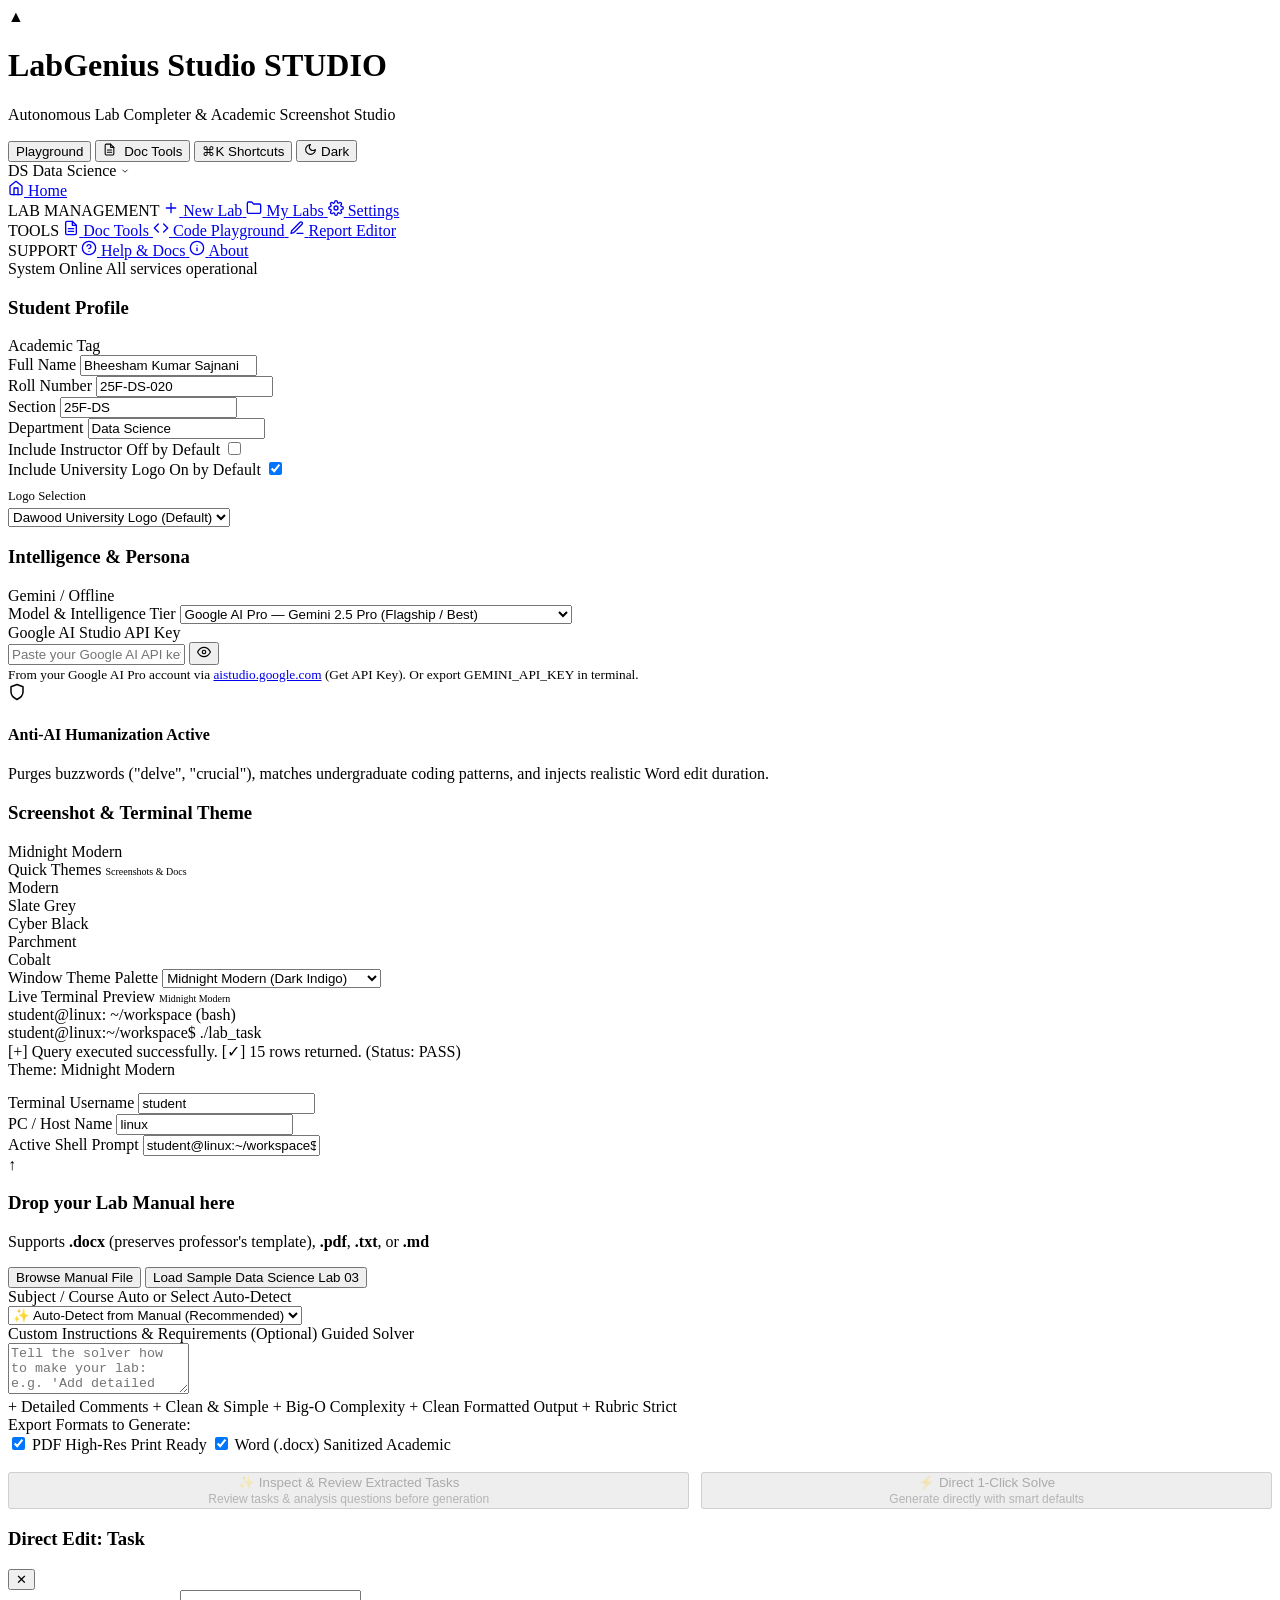
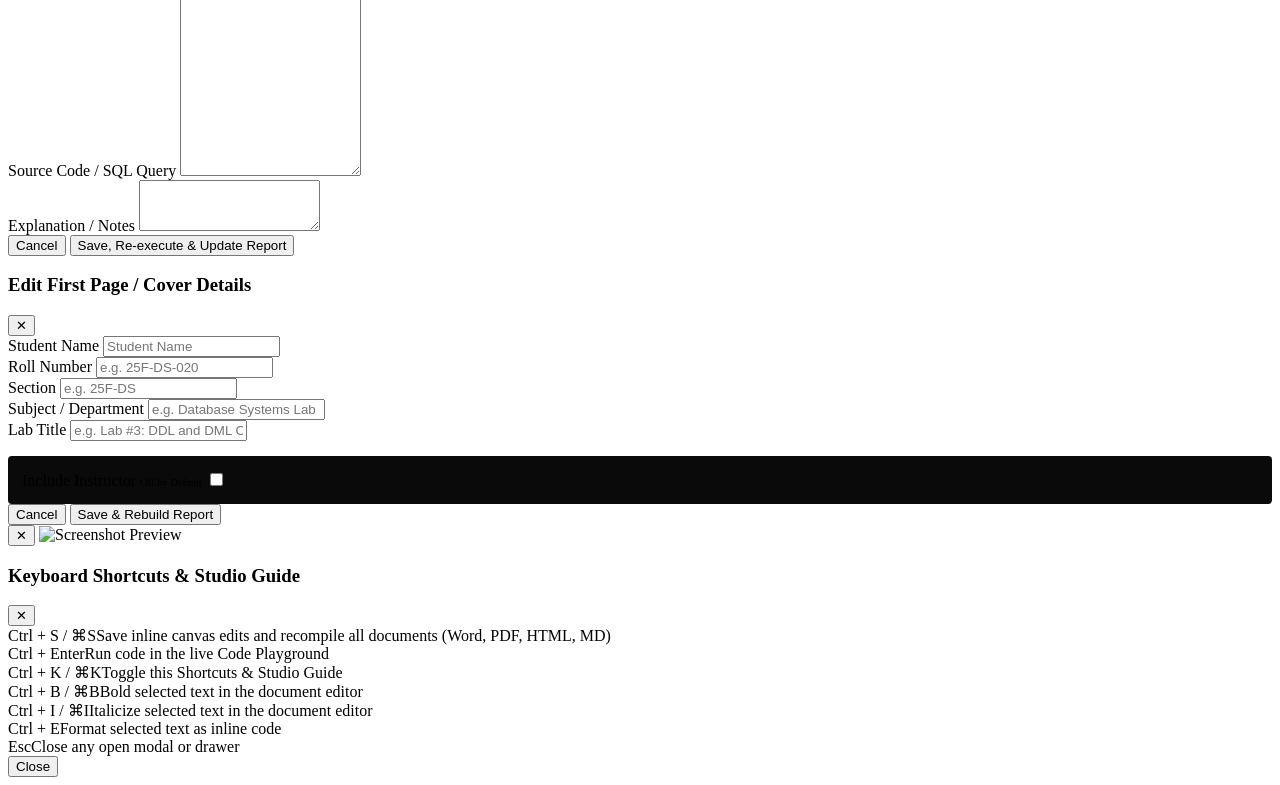
==== commit f5dafe0c: "feat(studio): modular themes, live terminal preview, dynamic synthesis & browser connectivity - Modu" ====
--- a/web/index.html
+++ b/web/index.html
@@ -32,10 +32,11 @@
         <button class="nav-btn" id="btn-open-shortcuts" onclick="openShortcutsModal()">
           <span class="kbd-hint">⌘K</span> Shortcuts
         </button>
-        <button class="nav-btn" id="btn-theme-toggle" onclick="showToast('Dark theme active (Vercel Monochrome)')" title="Theme Selector">
-          <svg width="13" height="13" viewBox="0 0 24 24" fill="none" stroke="currentColor" stroke-width="2" stroke-linecap="round" stroke-linejoin="round"><path d="M12 3a6 6 0 0 0 9 9 9 9 0 1 1-9-9Z"></path></svg>
-          Dark
-          <svg width="10" height="10" viewBox="0 0 24 24" fill="none" stroke="currentColor" stroke-width="2"><polyline points="6 9 12 15 18 9"></polyline></svg>
+        <button class="nav-btn app-theme-toggle-btn" id="btn-theme-toggle" onclick="toggleAppTheme()" title="Toggle UI Dark / Light Mode">
+          <span id="app-theme-icon">
+            <svg width="13" height="13" viewBox="0 0 24 24" fill="none" stroke="currentColor" stroke-width="2" stroke-linecap="round" stroke-linejoin="round"><path d="M12 3a6 6 0 0 0 9 9 9 9 0 1 1-9-9Z"></path></svg>
+          </span>
+          <span id="app-theme-label">Dark</span>
         </button>
         <div class="user-profile-badge" title="Active Student Profile">
           <span class="user-avatar-tag">DS</span>
@@ -114,7 +115,7 @@
         </nav>
 
         <!-- Generator Settings Container (Profile, AI, Terminal) -->
-        <div class="sidebar-generator-settings" id="sidebar-generator-settings" style="display: none;">
+        <div class="sidebar-generator-settings" id="sidebar-generator-settings">
           <div class="card profile-card">
           <div class="card-header">
             <h3>Student Profile</h3>
@@ -224,12 +225,94 @@
           </div>
         </div>
 
-        <div class="card sys-card">
+        <div class="card sys-card theme-studio-card">
           <div class="card-header">
-            <h3>Terminal &amp; Environment</h3>
-            <span class="lock-pill">Custom Prompt</span>
-          </div>
+            <h3>Screenshot &amp; Terminal Theme</h3>
+            <span class="lock-pill" id="theme-active-badge">Midnight Modern</span>
+          </div>
+
+          <div id="secret-theme-indicator-wrapper" style="display: none;">
+            <div class="secret-env-indicator">
+              <svg width="14" height="14" viewBox="0 0 24 24" fill="none" stroke="currentColor" stroke-width="2"><path d="M12 22s8-4 8-10V5l-8-3-8 3v7c0 6 8 10 8 10z"/></svg>
+              <span>Custom Signature Theme Active via .env</span>
+            </div>
+          </div>
+
+          <div class="theme-swatches-container">
+            <div class="theme-swatches-label">
+              <span>Quick Themes</span>
+              <span style="font-size: 10px; color: var(--text-dim);">Screenshots &amp; Docs</span>
+            </div>
+            <div class="theme-swatches-grid">
+              <div class="theme-swatch-chip active" id="swatch-modern-dark" onclick="selectThemeFromSwatch('modern-dark')" title="Midnight Modern (Deep Dark Indigo)">
+                <span class="swatch-dot dot-modern-dark"></span>
+                <span class="swatch-name">Modern</span>
+              </div>
+              <div class="theme-swatch-chip" id="swatch-slate-grey" onclick="selectThemeFromSwatch('slate-grey')" title="Charcoal Slate (One Dark Matte Grey)">
+                <span class="swatch-dot dot-slate-grey"></span>
+                <span class="swatch-name">Slate Grey</span>
+              </div>
+              <div class="theme-swatch-chip" id="swatch-cyber-black" onclick="selectThemeFromSwatch('cyber-black')" title="Cyber OLED (Pitch Black High Contrast)">
+                <span class="swatch-dot dot-cyber-black"></span>
+                <span class="swatch-name">Cyber Black</span>
+              </div>
+              <div class="theme-swatch-chip" id="swatch-paper-warm" onclick="selectThemeFromSwatch('paper-warm')" title="Editorial Parchment (Warm Solarized Light)">
+                <span class="swatch-dot dot-paper-warm"></span>
+                <span class="swatch-name">Parchment</span>
+              </div>
+              <div class="theme-swatch-chip" id="swatch-cobalt-blue" onclick="selectThemeFromSwatch('cobalt-blue')" title="Deep Cobalt (Navy Nord Blue)">
+                <span class="swatch-dot dot-cobalt-blue"></span>
+                <span class="swatch-name">Cobalt</span>
+              </div>
+            </div>
+          </div>
+
           <div class="form-row">
+            <div class="form-group flex-1">
+              <label for="terminal-theme">Window Theme Palette</label>
+              <select id="terminal-theme" onchange="onThemeChanged(this.value)">
+                <option value="modern-dark" selected>Midnight Modern (Dark Indigo)</option>
+                <option value="slate-grey">Charcoal Slate (Matte Grey)</option>
+                <option value="cyber-black">Cyber OLED (Pitch Black)</option>
+                <option value="paper-warm">Editorial Parchment (Warm Light)</option>
+                <option value="cobalt-blue">Deep Cobalt (Navy Blue)</option>
+              </select>
+            </div>
+          </div>
+
+          <!-- Live Mini-Terminal Screenshot Preview Window -->
+          <div class="mini-term-preview-wrap">
+            <div class="mini-term-preview-label">
+              <span>Live Terminal Preview</span>
+              <span id="mini-term-palette-name" style="font-size: 10px; color: var(--text-dim);">Midnight Modern</span>
+            </div>
+            <div class="mini-term-window" id="mini-term-window">
+              <div class="mini-term-bar" id="mini-term-bar">
+                <div class="mini-term-dots">
+                  <span class="mini-term-dot dot-red"></span>
+                  <span class="mini-term-dot dot-yellow"></span>
+                  <span class="mini-term-dot dot-green"></span>
+                </div>
+                <div class="mini-term-title" id="mini-term-title">student@linux: ~/workspace (bash)</div>
+                <div class="mini-term-dots" style="visibility: hidden;">
+                  <span class="mini-term-dot"></span>
+                </div>
+              </div>
+              <div class="mini-term-body" id="mini-term-body">
+                <div class="mini-term-prompt-line">
+                  <span class="mini-term-prompt-text" id="mini-term-prompt-display">student@linux:~/workspace$</span>
+                  <span class="mini-term-cmd-text" id="mini-term-cmd-display">./lab_task</span>
+                </div>
+                <div class="mini-term-output" id="mini-term-output">[+] Query executed successfully.
+[✓] 15 rows returned. (Status: PASS)</div>
+                <div class="mini-term-meta-tag" id="mini-term-meta-tag">
+                  <span>Theme: Midnight Modern</span>
+                </div>
+              </div>
+            </div>
+          </div>
+
+          <div class="form-row" style="margin-top: 14px;">
             <div class="form-group flex-1">
               <label for="terminal-username">Terminal Username</label>
               <input type="text" id="terminal-username" value="student" placeholder="username (e.g. student)" oninput="updateTerminalPromptSettings()">
@@ -239,20 +322,9 @@
               <input type="text" id="terminal-hostname" value="linux" placeholder="hostname (e.g. linux)" oninput="updateTerminalPromptSettings()">
             </div>
           </div>
-          <div class="form-row">
-            <div class="form-group flex-1">
-              <label for="terminal-theme">Window Theme</label>
-              <select id="terminal-theme">
-                <option value="pop-os-dark" selected>Linux Dark</option>
-                <option value="cosmic-dark">Linux Native</option>
-                <option value="ubuntu-yaru">Ubuntu Yaru</option>
-                <option value="vscode-dark">VS Code Terminal</option>
-              </select>
-            </div>
-            <div class="form-group flex-1">
-              <label for="terminal-prompt-preview">Active Shell Prompt</label>
-              <input type="text" id="terminal-prompt-preview" value="student@linux:~/workspace$" readonly class="readonly-input">
-            </div>
+          <div class="form-group" style="margin-bottom: 0;">
+            <label for="terminal-prompt-preview">Active Shell Prompt</label>
+            <input type="text" id="terminal-prompt-preview" value="student@linux:~/workspace$" readonly class="readonly-input">
           </div>
         </div>
       </div>
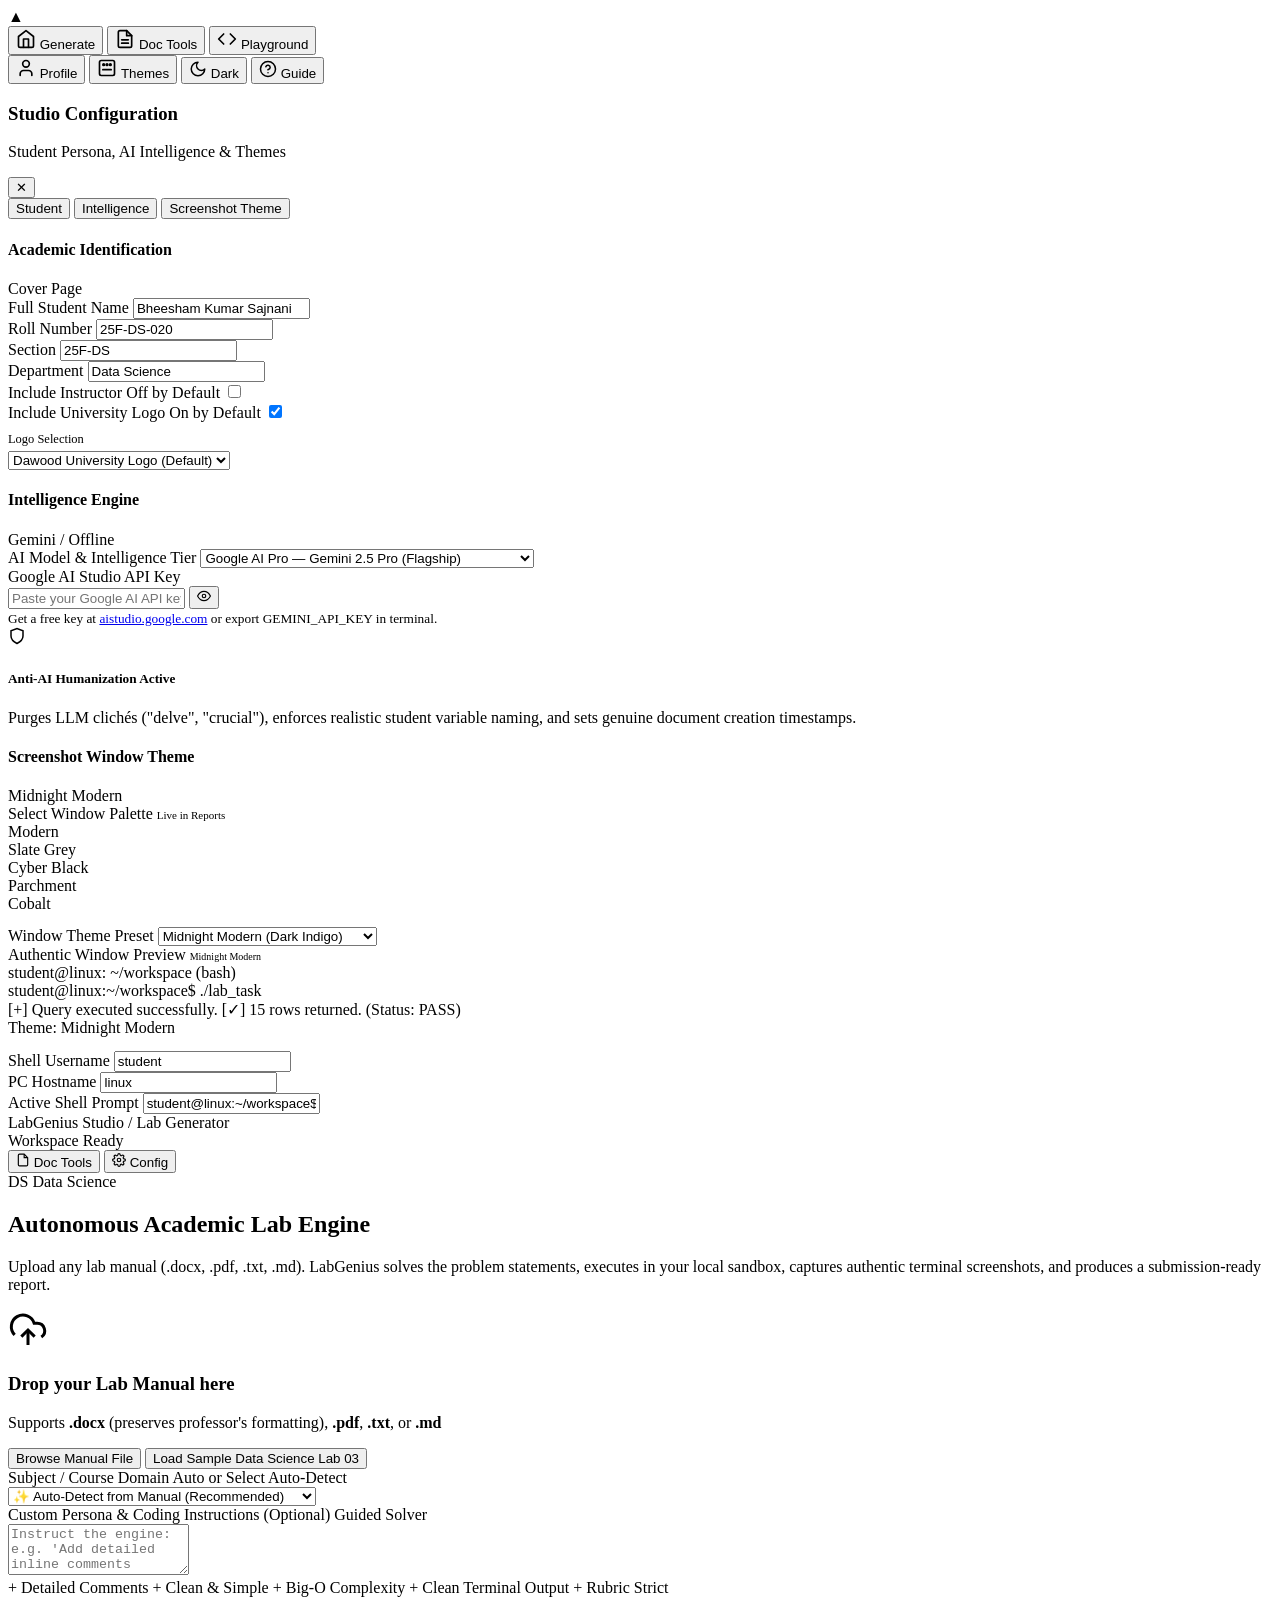
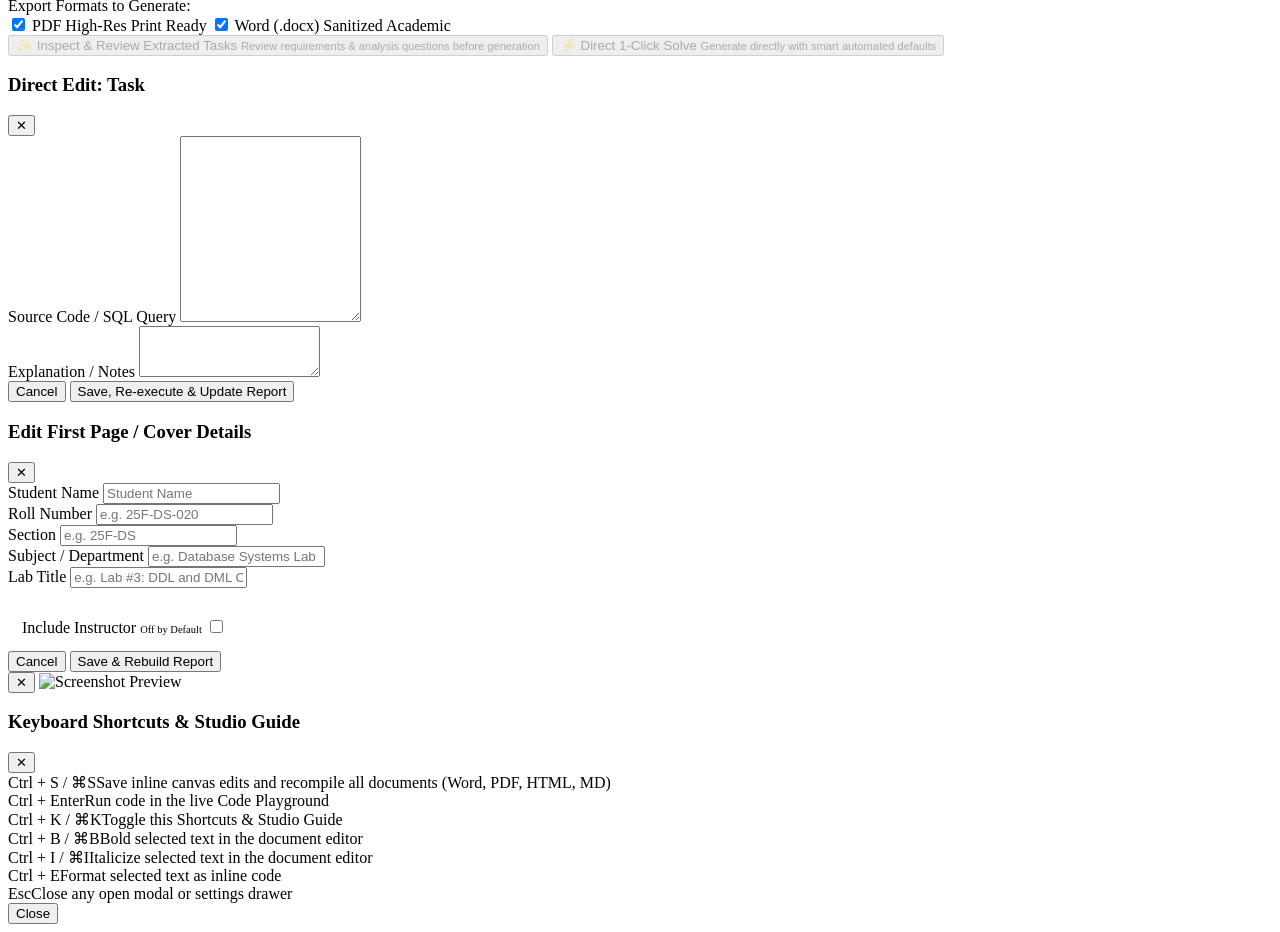
==== commit e635d367: "feat(studio): complete 3-zone UI overhaul, anti-slop design, webmcp tools, and secret theme protecti" ====
--- a/web/index.html
+++ b/web/index.html
@@ -1,275 +1,286 @@
 <!DOCTYPE html>
-<html lang="en">
+<html lang="en" data-theme="dark">
 <head>
   <meta charset="UTF-8">
   <meta name="viewport" content="width=device-width, initial-scale=1.0">
-  <title>LabGenius — Autonomous Academic Lab Completer</title>
-  <meta name="description" content="Automated academic lab solver that generates realistic student code, executes on laptop, captures authentic Linux screenshots, and builds human-passing reports.">
+  <title>LabGenius Studio — Autonomous Academic Lab Completer</title>
+  <meta name="description" content="Autonomous academic lab engine that generates realistic student code, captures authentic terminal screenshots, and builds human-passing lab reports.">
   <link rel="preconnect" href="https://fonts.googleapis.com">
   <link rel="preconnect" href="https://fonts.gstatic.com" crossorigin>
   <link href="https://fonts.googleapis.com/css2?family=Fira+Code:wght@400;500;600&family=Outfit:wght@400;500;600;700;800&family=Plus+Jakarta+Sans:wght@400;500;600;700&display=swap" rel="stylesheet">
-  <link rel="stylesheet" href="/static/style.css?v=2.1">
+  <link rel="icon" href="data:image/svg+xml,<svg xmlns='http://www.w3.org/2000/svg' viewBox='0 0 100 100'><text y='.9em' font-size='90'>▲</text></svg>">
+  <link rel="stylesheet" href="/static/style.css?v=3.0">
 </head>
 <body>
-  <div class="app-container">
-    <!-- Navbar / Header (Vercel Monochrome Developer Style) -->
-    <header class="navbar">
-      <div class="brand">
-        <div class="logo-badge" title="LabGenius Studio">▲</div>
-        <div class="brand-text">
-          <h1>LabGenius Studio <span class="badge-tag studio-tag">STUDIO</span></h1>
-          <p class="subtitle">Autonomous Lab Completer &amp; Academic Screenshot Studio</p>
+  <div class="app-shell" id="app-shell">
+    
+    <!-- Zone 1: Global Navigation Rail (64px fixed) -->
+    <nav class="app-rail" id="app-rail" aria-label="Main Navigation">
+      <div class="rail-top">
+        <div class="rail-logo" title="LabGenius Studio" onclick="returnToLabGeniusHome()">
+          <span class="logo-mark">▲</span>
+        </div>
+        
+        <div class="rail-nav-group">
+          <button type="button" class="rail-item active" id="rail-item-home" onclick="returnToLabGeniusHome()" data-tooltip="Lab Generator">
+            <svg width="20" height="20" viewBox="0 0 24 24" fill="none" stroke="currentColor" stroke-width="2" stroke-linecap="round" stroke-linejoin="round">
+              <path d="m3 9 9-7 9 7v11a2 2 0 0 1-2 2H5a2 2 0 0 1-2-2z"></path>
+              <polyline points="9 22 9 12 15 12 15 22"></polyline>
+            </svg>
+            <span class="rail-label">Generate</span>
+          </button>
+          
+          <button type="button" class="rail-item" id="rail-item-doctools" onclick="openNavDocTools()" data-tooltip="Document Tools">
+            <svg width="20" height="20" viewBox="0 0 24 24" fill="none" stroke="currentColor" stroke-width="2" stroke-linecap="round" stroke-linejoin="round">
+              <path d="M14 2H6a2 2 0 0 0-2 2v16a2 2 0 0 0 2 2h12a2 2 0 0 0 2-2V8z"></path>
+              <polyline points="14 2 14 8 20 8"></polyline>
+              <line x1="16" y1="13" x2="8" y2="13"></line>
+              <line x1="16" y1="17" x2="8" y2="17"></line>
+            </svg>
+            <span class="rail-label">Doc Tools</span>
+          </button>
+          
+          <button type="button" class="rail-item" id="rail-item-playground" onclick="openNavPlayground()" data-tooltip="Code Playground">
+            <svg width="20" height="20" viewBox="0 0 24 24" fill="none" stroke="currentColor" stroke-width="2" stroke-linecap="round" stroke-linejoin="round">
+              <polyline points="16 18 22 12 16 6"></polyline>
+              <polyline points="8 6 2 12 8 18"></polyline>
+            </svg>
+            <span class="rail-label">Playground</span>
+          </button>
         </div>
       </div>
-      <div class="navbar-actions">
-        <button class="nav-btn" id="btn-open-playground-nav" onclick="openNavPlayground()">
-          Playground
+
+      <div class="rail-bottom">
+        <button type="button" class="rail-item" id="rail-item-settings" onclick="toggleSidebarSettings('profile')" data-tooltip="Student Profile & AI">
+          <svg width="20" height="20" viewBox="0 0 24 24" fill="none" stroke="currentColor" stroke-width="2" stroke-linecap="round" stroke-linejoin="round">
+            <path d="M19 21v-2a4 4 0 0 0-4-4H9a4 4 0 0 0-4 4v2"></path>
+            <circle cx="12" cy="7" r="4"></circle>
+          </svg>
+          <span class="rail-label">Profile</span>
         </button>
-        <button class="nav-btn active-pill-highlight" id="btn-open-doctools-nav" onclick="openNavDocTools()" title="Document Utilities &amp; Multi-Format Merger">
-          <svg width="13" height="13" viewBox="0 0 24 24" fill="none" stroke="currentColor" stroke-width="2" stroke-linecap="round" stroke-linejoin="round" style="margin-right: 4px;"><path d="M14 2H6a2 2 0 0 0-2 2v16a2 2 0 0 0 2 2h12a2 2 0 0 0 2-2V8z"></path><polyline points="14 2 14 8 20 8"></polyline><line x1="16" y1="13" x2="8" y2="13"></line><line x1="16" y1="17" x2="8" y2="17"></line></svg>
-          Doc Tools
+
+        <button type="button" class="rail-item" id="rail-item-theme-studio" onclick="toggleSidebarSettings('theme')" data-tooltip="Screenshot & Window Theme">
+          <svg width="20" height="20" viewBox="0 0 24 24" fill="none" stroke="currentColor" stroke-width="2" stroke-linecap="round" stroke-linejoin="round">
+            <rect width="18" height="18" x="3" y="3" rx="2"></rect>
+            <circle cx="8" cy="8" r="1"></circle>
+            <circle cx="12" cy="8" r="1"></circle>
+            <circle cx="16" cy="8" r="1"></circle>
+            <path d="M7 14h10"></path>
+          </svg>
+          <span class="rail-label">Themes</span>
         </button>
-        <button class="nav-btn" id="btn-open-shortcuts" onclick="openShortcutsModal()">
-          <span class="kbd-hint">⌘K</span> Shortcuts
+
+        <button type="button" class="rail-item app-theme-toggle-btn" id="btn-theme-toggle" onclick="toggleAppTheme()" data-tooltip="Toggle Light / Dark UI">
+          <span id="app-theme-icon">
+            <svg width="18" height="18" viewBox="0 0 24 24" fill="none" stroke="currentColor" stroke-width="2" stroke-linecap="round" stroke-linejoin="round">
+              <path d="M12 3a6 6 0 0 0 9 9 9 9 0 1 1-9-9Z"></path>
+            </svg>
+          </span>
+          <span class="rail-label" id="app-theme-label">Dark</span>
         </button>
-        <button class="nav-btn app-theme-toggle-btn" id="btn-theme-toggle" onclick="toggleAppTheme()" title="Toggle UI Dark / Light Mode">
-          <span id="app-theme-icon">
-            <svg width="13" height="13" viewBox="0 0 24 24" fill="none" stroke="currentColor" stroke-width="2" stroke-linecap="round" stroke-linejoin="round"><path d="M12 3a6 6 0 0 0 9 9 9 9 0 1 1-9-9Z"></path></svg>
-          </span>
-          <span id="app-theme-label">Dark</span>
+
+        <button type="button" class="rail-item" id="btn-open-shortcuts" onclick="openShortcutsModal()" data-tooltip="Shortcuts & Help (⌘K)">
+          <svg width="18" height="18" viewBox="0 0 24 24" fill="none" stroke="currentColor" stroke-width="2" stroke-linecap="round" stroke-linejoin="round">
+            <circle cx="12" cy="12" r="10"></circle>
+            <path d="M9.09 9a3 3 0 0 1 5.83 1c0 2-3 3-3 3"></path>
+            <line x1="12" y1="17" x2="12.01" y2="17"></line>
+          </svg>
+          <span class="rail-label">Guide</span>
         </button>
-        <div class="user-profile-badge" title="Active Student Profile">
-          <span class="user-avatar-tag">DS</span>
-          <span>Data Science</span>
-          <svg width="10" height="10" viewBox="0 0 24 24" fill="none" stroke="currentColor" stroke-width="2"><polyline points="6 9 12 15 18 9"></polyline></svg>
+
+        <div class="rail-status-dot" title="Core Engine Online: Local Sandbox Active">
+          <span class="pulse-indicator"></span>
         </div>
       </div>
-    </header>
-
-    <!-- Main Content Layout -->
-    <main class="main-layout" id="main-layout-container">
-      <!-- Left Column: Navigation & Settings -->
-      <aside class="sidebar-panel" id="main-sidebar">
-        <!-- SaaS Navigation Menu (Matches reference image input_file_0.png) -->
-        <nav class="sidebar-saas-menu" id="sidebar-saas-menu">
-          <div class="sidebar-menu-group">
-            <a href="javascript:void(0)" class="sidebar-nav-item" id="sidebar-item-home" onclick="returnToLabGeniusHome()">
-              <svg width="16" height="16" viewBox="0 0 24 24" fill="none" stroke="currentColor" stroke-width="2" stroke-linecap="round" stroke-linejoin="round"><path d="m3 9 9-7 9 7v11a2 2 0 0 1-2 2H5a2 2 0 0 1-2-2z"></path><polyline points="9 22 9 12 15 12 15 22"></polyline></svg>
-              <span>Home</span>
-            </a>
-          </div>
-
-          <div class="sidebar-menu-group">
-            <span class="sidebar-group-title">LAB MANAGEMENT</span>
-            <a href="javascript:void(0)" class="sidebar-nav-item" id="sidebar-item-new-lab" onclick="closeAndStartNewLab()">
-              <svg width="16" height="16" viewBox="0 0 24 24" fill="none" stroke="currentColor" stroke-width="2" stroke-linecap="round" stroke-linejoin="round"><line x1="12" y1="5" x2="12" y2="19"></line><line x1="5" y1="12" x2="19" y2="12"></line></svg>
-              <span>New Lab</span>
-            </a>
-            <a href="javascript:void(0)" class="sidebar-nav-item" id="sidebar-item-my-labs" onclick="returnToLabGeniusHome()">
-              <svg width="16" height="16" viewBox="0 0 24 24" fill="none" stroke="currentColor" stroke-width="2" stroke-linecap="round" stroke-linejoin="round"><path d="M4 20h16a2 2 0 0 0 2-2V8a2 2 0 0 0-2-2h-7.93a2 2 0 0 1-1.66-.9l-.82-1.2A2 2 0 0 0 7.93 3H4a2 2 0 0 0-2 2v13c0 1.1.9 2 2 2Z"></path></svg>
-              <span>My Labs</span>
-            </a>
-            <a href="javascript:void(0)" class="sidebar-nav-item" id="sidebar-item-settings" onclick="toggleSidebarSettings()">
-              <svg width="16" height="16" viewBox="0 0 24 24" fill="none" stroke="currentColor" stroke-width="2" stroke-linecap="round" stroke-linejoin="round"><circle cx="12" cy="12" r="3"></circle><path d="M19.4 15a1.65 1.65 0 0 0 .33 1.82l.06.06a2 2 0 0 1 0 2.83 2 2 0 0 1-2.83 0l-.06-.06a1.65 1.65 0 0 0-1.82-.33 1.65 1.65 0 0 0-1 1.51V21a2 2 0 0 1-2 2 2 2 0 0 1-2-2v-.09A1.65 1.65 0 0 0 9 19.4a1.65 1.65 0 0 0-1.82.33l-.06.06a2 2 0 0 1-2.83 0 2 2 0 0 1 0-2.83l.06-.06a1.65 1.65 0 0 0 .33-1.82 1.65 1.65 0 0 0-1.51-1H3a2 2 0 0 1-2-2 2 2 0 0 1 2-2h.09A1.65 1.65 0 0 0 4.6 9a1.65 1.65 0 0 0-.33-1.82l-.06-.06a2 2 0 0 1 0-2.83 2 2 0 0 1 2.83 0l.06.06a1.65 1.65 0 0 0 1.82.33H9a1.65 1.65 0 0 0 1-1.51V3a2 2 0 0 1 2-2 2 2 0 0 1 2 2v.09a1.65 1.65 0 0 0 1 1.51 1.65 1.65 0 0 0 1.82-.33l.06-.06a2 2 0 0 1 2.83 0 2 2 0 0 1 0 2.83l-.06.06a1.65 1.65 0 0 0-.33 1.82V9a1.65 1.65 0 0 0 1.51 1H21a2 2 0 0 1 2 2 2 2 0 0 1-2 2h-.09a1.65 1.65 0 0 0-1.51 1z"></path></svg>
-              <span>Settings</span>
-            </a>
-          </div>
-
-          <div class="sidebar-menu-group">
-            <span class="sidebar-group-title">TOOLS</span>
-            <a href="javascript:void(0)" class="sidebar-nav-item active" id="sidebar-item-doctools" onclick="openNavDocTools()">
-              <svg width="16" height="16" viewBox="0 0 24 24" fill="none" stroke="currentColor" stroke-width="2" stroke-linecap="round" stroke-linejoin="round"><path d="M14 2H6a2 2 0 0 0-2 2v16a2 2 0 0 0 2 2h12a2 2 0 0 0 2-2V8z"></path><polyline points="14 2 14 8 20 8"></polyline><line x1="16" y1="13" x2="8" y2="13"></line><line x1="16" y1="17" x2="8" y2="17"></line></svg>
-              <span>Doc Tools</span>
-            </a>
-            <a href="javascript:void(0)" class="sidebar-nav-item" id="sidebar-item-playground" onclick="openNavPlayground()">
-              <svg width="16" height="16" viewBox="0 0 24 24" fill="none" stroke="currentColor" stroke-width="2" stroke-linecap="round" stroke-linejoin="round"><polyline points="16 18 22 12 16 6"></polyline><polyline points="8 6 2 12 8 18"></polyline></svg>
-              <span>Code Playground</span>
-            </a>
-            <a href="javascript:void(0)" class="sidebar-nav-item" id="sidebar-item-editor" onclick="switchMainView('doc')">
-              <svg width="16" height="16" viewBox="0 0 24 24" fill="none" stroke="currentColor" stroke-width="2" stroke-linecap="round" stroke-linejoin="round"><path d="M12 20h9"></path><path d="M16.5 3.5a2.121 2.121 0 0 1 3 3L7 19l-4 1 1-4L16.5 3.5z"></path></svg>
-              <span>Report Editor</span>
-            </a>
-          </div>
-
-          <div class="sidebar-menu-group">
-            <span class="sidebar-group-title">SUPPORT</span>
-            <a href="javascript:void(0)" class="sidebar-nav-item" id="sidebar-item-help" onclick="openShortcutsModal()">
-              <svg width="16" height="16" viewBox="0 0 24 24" fill="none" stroke="currentColor" stroke-width="2" stroke-linecap="round" stroke-linejoin="round"><circle cx="12" cy="12" r="10"></circle><path d="M9.09 9a3 3 0 0 1 5.83 1c0 2-3 3-3 3"></path><line x1="12" y1="17" x2="12.01" y2="17"></line></svg>
-              <span>Help &amp; Docs</span>
-            </a>
-            <a href="javascript:void(0)" class="sidebar-nav-item" id="sidebar-item-about" onclick="openShortcutsModal()">
-              <svg width="16" height="16" viewBox="0 0 24 24" fill="none" stroke="currentColor" stroke-width="2" stroke-linecap="round" stroke-linejoin="round"><circle cx="12" cy="12" r="10"></circle><line x1="12" y1="16" x2="12" y2="12"></line><line x1="12" y1="8" x2="12.01" y2="8"></line></svg>
-              <span>About</span>
-            </a>
-          </div>
-
-          <div class="sidebar-bottom-status">
-            <div class="status-indicator-box">
-              <span class="pulse-dot-green"></span>
-              <div class="status-text-block">
-                <span class="status-online-title">System Online</span>
-                <span class="status-online-sub">All services operational</span>
-              </div>
-            </div>
-          </div>
-        </nav>
-
-        <!-- Generator Settings Container (Profile, AI, Terminal) -->
-        <div class="sidebar-generator-settings" id="sidebar-generator-settings">
-          <div class="card profile-card">
-          <div class="card-header">
-            <h3>Student Profile</h3>
-            <span class="lock-pill">Academic Tag</span>
-          </div>
-          <div class="form-group">
-            <label for="student-name">Full Name</label>
-            <input type="text" id="student-name" value="Bheesham Kumar Sajnani" placeholder="Enter student name">
-          </div>
-          <div class="form-row">
-            <div class="form-group flex-1">
-              <label for="roll-no">Roll Number</label>
-              <input type="text" id="roll-no" value="25F-DS-020" placeholder="e.g. 25F-DS-020">
-            </div>
-            <div class="form-group flex-1">
-              <label for="section-name">Section</label>
-              <input type="text" id="section-name" value="25F-DS" placeholder="e.g. 25F-DS">
-            </div>
-          </div>
-          <div class="form-group">
-            <label for="dept-name">Department</label>
-            <input type="text" id="dept-name" value="Data Science" placeholder="e.g. Data Science">
-          </div>
-          <div class="form-group instructor-group">
-            <div class="toggle-row">
-              <label class="toggle-label" for="toggle-instructor">
-                <span>Include Instructor</span>
-                <span class="hint-badge">Off by Default</span>
-              </label>
-              <label class="switch">
-                <input type="checkbox" id="toggle-instructor">
-                <span class="slider round"></span>
-              </label>
-            </div>
-            <div id="instructor-input-wrapper" style="display: none; margin-top: 10px;">
-              <input type="text" id="instructor-name" value="Rohail Shaikh" placeholder="Instructor Name (e.g. Rohail Shaikh)">
-              <small class="hint-text">When toggled off, no trace of instructor will appear in the report.</small>
-            </div>
-          </div>
-          <div class="form-group logo-toggle-group">
-            <div class="toggle-row">
-              <label class="toggle-label" for="toggle-uni-logo">
-                <span>Include University Logo</span>
-                <span class="hint-badge active-badge">On by Default</span>
-              </label>
-              <label class="switch">
-                <input type="checkbox" id="toggle-uni-logo" checked onchange="handleLogoToggleChange()">
-                <span class="slider round"></span>
-              </label>
-            </div>
-            <div id="logo-options-wrapper" style="margin-top: 10px;">
-              <label for="logo-choice-select" style="font-size: 0.8rem; color: var(--text-muted); margin-bottom: 4px; display: block;">Logo Selection</label>
-              <select id="logo-choice-select" onchange="handleLogoChoiceChange()">
-                <option value="dawood" selected>Dawood University Logo (Default)</option>
-                <option value="custom">Upload Custom Logo...</option>
+    </nav>
+
+    <!-- Zone 2: Slide-Over Settings Drawer (340px) -->
+    <aside class="settings-drawer" id="settings-drawer" aria-hidden="true">
+      <div class="drawer-header">
+        <div class="drawer-title-group">
+          <h3>Studio Configuration</h3>
+          <p>Student Persona, AI Intelligence &amp; Themes</p>
+        </div>
+        <button type="button" class="btn-drawer-close" onclick="closeSidebarSettings()" title="Close Settings">✕</button>
+      </div>
+
+      <!-- Drawer Tabs -->
+      <div class="drawer-nav-tabs">
+        <button type="button" class="drawer-tab-btn active" id="dtab-profile" onclick="switchDrawerTab('profile')">Student</button>
+        <button type="button" class="drawer-tab-btn" id="dtab-ai" onclick="switchDrawerTab('ai')">Intelligence</button>
+        <button type="button" class="drawer-tab-btn" id="dtab-theme" onclick="switchDrawerTab('theme')">Screenshot Theme</button>
+      </div>
+
+      <div class="drawer-content">
+        <!-- 1. Profile Pane -->
+        <div class="drawer-pane active" id="drawer-pane-profile">
+          <div class="config-section">
+            <div class="section-badge-header">
+              <h4>Academic Identification</h4>
+              <span class="lock-pill">Cover Page</span>
+            </div>
+            
+            <div class="form-group">
+              <label for="student-name">Full Student Name</label>
+              <input type="text" id="student-name" value="Bheesham Kumar Sajnani" placeholder="Student name">
+            </div>
+
+            <div class="form-row">
+              <div class="form-group flex-1">
+                <label for="roll-no">Roll Number</label>
+                <input type="text" id="roll-no" value="25F-DS-020" placeholder="e.g. 25F-DS-020">
+              </div>
+              <div class="form-group flex-1">
+                <label for="section-name">Section</label>
+                <input type="text" id="section-name" value="25F-DS" placeholder="e.g. 25F-DS">
+              </div>
+            </div>
+
+            <div class="form-group">
+              <label for="dept-name">Department</label>
+              <input type="text" id="dept-name" value="Data Science" placeholder="Department name">
+            </div>
+
+            <div class="form-group instructor-group">
+              <div class="toggle-row">
+                <label class="toggle-label" for="toggle-instructor">
+                  <span>Include Instructor</span>
+                  <span class="hint-badge">Off by Default</span>
+                </label>
+                <label class="switch">
+                  <input type="checkbox" id="toggle-instructor">
+                  <span class="slider round"></span>
+                </label>
+              </div>
+              <div id="instructor-input-wrapper" style="display: none; margin-top: 10px;">
+                <input type="text" id="instructor-name" value="Rohail Shaikh" placeholder="Instructor Name">
+                <small class="hint-text">When toggled off, no mention of instructor will appear in the report.</small>
+              </div>
+            </div>
+
+            <div class="form-group logo-toggle-group">
+              <div class="toggle-row">
+                <label class="toggle-label" for="toggle-uni-logo">
+                  <span>Include University Logo</span>
+                  <span class="hint-badge active-badge">On by Default</span>
+                </label>
+                <label class="switch">
+                  <input type="checkbox" id="toggle-uni-logo" checked onchange="handleLogoToggleChange()">
+                  <span class="slider round"></span>
+                </label>
+              </div>
+              <div id="logo-options-wrapper" style="margin-top: 10px;">
+                <label for="logo-choice-select" style="font-size: 0.78rem; color: var(--text-muted); margin-bottom: 4px; display: block;">Logo Selection</label>
+                <select id="logo-choice-select" onchange="handleLogoChoiceChange()">
+                  <option value="dawood" selected>Dawood University Logo (Default)</option>
+                  <option value="custom">Upload Custom Logo...</option>
+                </select>
+                <div id="custom-logo-upload-wrapper" style="display: none; margin-top: 8px;">
+                  <div class="custom-logo-row" style="display: flex; align-items: center; gap: 10px;">
+                    <img id="custom-logo-preview" src="/static/university_logo.png" alt="Logo Preview" style="max-height: 38px; max-width: 60px; border-radius: 4px; border: 1px solid var(--border-color); background: #fff; padding: 2px;">
+                    <label for="custom-logo-file" class="btn btn-outline btn-small" style="cursor: pointer; margin: 0; padding: 4px 10px; font-size: 0.8rem;">
+                      Choose Image
+                      <input type="file" id="custom-logo-file" accept="image/png, image/jpeg, image/jpg" style="display: none;" onchange="handleCustomLogoSelected(event)">
+                    </label>
+                    <span id="custom-logo-status" style="font-size: 0.75rem; color: var(--text-muted); text-overflow: ellipsis; overflow: hidden; white-space: nowrap; max-width: 120px;">Default Dawood Logo</span>
+                  </div>
+                </div>
+              </div>
+            </div>
+          </div>
+        </div>
+
+        <!-- 2. AI Intelligence Pane -->
+        <div class="drawer-pane" id="drawer-pane-ai">
+          <div class="config-section">
+            <div class="section-badge-header">
+              <h4>Intelligence Engine</h4>
+              <span class="active-pill" id="provider-badge">Gemini / Offline</span>
+            </div>
+
+            <div class="form-group">
+              <label for="ai-provider">AI Model &amp; Intelligence Tier</label>
+              <select id="ai-provider">
+                <option value="gemini-pro" selected>Google AI Pro — Gemini 2.5 Pro (Flagship)</option>
+                <option value="groq">Groq Cloud (Llama 3.3 70B Versatile — Fast &amp; Free)</option>
+                <option value="groq-8b">Groq Cloud (Llama 3.1 8B Instant — Real-Time)</option>
+                <option value="gemini-flash">Google Gemini 2.5 Flash (Ultra Fast)</option>
+                <option value="gemini-1.5-pro">Google Gemini 1.5 Pro (2M Context)</option>
+                <option value="mock">Smart Offline Engine (Instant Local Fallback)</option>
+                <option value="openai">OpenAI (GPT-4o-mini)</option>
+                <option value="ollama">Local Ollama (deepseek-r1 / qwen)</option>
               </select>
-              <div id="custom-logo-upload-wrapper" style="display: none; margin-top: 8px;">
-                <div class="custom-logo-row" style="display: flex; align-items: center; gap: 10px;">
-                  <img id="custom-logo-preview" src="/static/university_logo.png" alt="Logo Preview" style="max-height: 38px; max-width: 60px; border-radius: 4px; border: 1px solid var(--border-color); background: #fff; padding: 2px;">
-                  <label for="custom-logo-file" class="btn btn-outline btn-small" style="cursor: pointer; margin: 0; padding: 4px 10px; font-size: 0.8rem;">
-                    Choose Image
-                    <input type="file" id="custom-logo-file" accept="image/png, image/jpeg, image/jpg" style="display: none;" onchange="handleCustomLogoSelected(event)">
-                  </label>
-                  <span id="custom-logo-status" style="font-size: 0.75rem; color: var(--text-muted); text-overflow: ellipsis; overflow: hidden; white-space: nowrap; max-width: 120px;">Default Dawood Logo</span>
-                </div>
-              </div>
-            </div>
-          </div>
-        </div>
-
-        <div class="card ai-card">
-          <div class="card-header">
-            <h3>Intelligence &amp; Persona</h3>
-            <span class="active-pill" id="provider-badge">Gemini / Offline</span>
-          </div>
-          <div class="form-group">
-            <label for="ai-provider">Model &amp; Intelligence Tier</label>
-            <select id="ai-provider">
-              <option value="gemini-pro" selected>Google AI Pro — Gemini 2.5 Pro (Flagship / Best)</option>
-              <option value="groq">Groq Cloud (Llama 3.3 70B Versatile — Lightning Fast &amp; Free)</option>
-              <option value="groq-8b">Groq Cloud (Llama 3.1 8B Instant — Real-Time)</option>
-              <option value="gemini-flash">Google Gemini 2.5 Flash (Ultra Fast)</option>
-              <option value="gemini-1.5-pro">Google Gemini 1.5 Pro (2M Context)</option>
-              <option value="mock">Smart Offline Demo Mode (Instant &amp; Free)</option>
-              <option value="openai">OpenAI (GPT-4o-mini)</option>
-              <option value="ollama">Local Ollama (deepseek-r1 / qwen)</option>
-            </select>
-          </div>
-          <div class="form-group" id="api-key-group">
-            <label for="api-key">Google AI Studio API Key</label>
-            <div class="password-input-wrapper">
-              <input type="password" id="api-key" placeholder="Paste your Google AI API key here">
-              <button type="button" class="btn-toggle-pass" id="btn-toggle-pass" title="Show/Hide Key">
-                <svg width="14" height="14" viewBox="0 0 24 24" fill="none" stroke="currentColor" stroke-width="2" stroke-linecap="round" stroke-linejoin="round"><path d="M1 12s4-8 11-8 11 8 11 8-4 8-11 8-11-8-11-8z"/><circle cx="12" cy="12" r="3"/></svg>
-              </button>
-            </div>
-            <small class="hint-text">From your Google AI Pro account via <a href="https://aistudio.google.com/" target="_blank">aistudio.google.com</a> (Get API Key). Or export GEMINI_API_KEY in terminal.</small>
-          </div>
-          <div class="anti-ai-shield">
-            <div class="shield-icon">
-              <svg width="18" height="18" viewBox="0 0 24 24" fill="none" stroke="currentColor" stroke-width="2" stroke-linecap="round" stroke-linejoin="round"><path d="M12 22s8-4 8-10V5l-8-3-8 3v7c0 6 8 10 8 10z"/></svg>
-            </div>
-            <div class="shield-info">
-              <h4>Anti-AI Humanization Active</h4>
-              <p>Purges buzzwords ("delve", "crucial"), matches undergraduate coding patterns, and injects realistic Word edit duration.</p>
-            </div>
-          </div>
-        </div>
-
-        <div class="card sys-card theme-studio-card">
-          <div class="card-header">
-            <h3>Screenshot &amp; Terminal Theme</h3>
-            <span class="lock-pill" id="theme-active-badge">Midnight Modern</span>
-          </div>
-
-          <div id="secret-theme-indicator-wrapper" style="display: none;">
-            <div class="secret-env-indicator">
-              <svg width="14" height="14" viewBox="0 0 24 24" fill="none" stroke="currentColor" stroke-width="2"><path d="M12 22s8-4 8-10V5l-8-3-8 3v7c0 6 8 10 8 10z"/></svg>
-              <span>Custom Signature Theme Active via .env</span>
-            </div>
-          </div>
-
-          <div class="theme-swatches-container">
-            <div class="theme-swatches-label">
-              <span>Quick Themes</span>
-              <span style="font-size: 10px; color: var(--text-dim);">Screenshots &amp; Docs</span>
-            </div>
-            <div class="theme-swatches-grid">
-              <div class="theme-swatch-chip active" id="swatch-modern-dark" onclick="selectThemeFromSwatch('modern-dark')" title="Midnight Modern (Deep Dark Indigo)">
-                <span class="swatch-dot dot-modern-dark"></span>
-                <span class="swatch-name">Modern</span>
-              </div>
-              <div class="theme-swatch-chip" id="swatch-slate-grey" onclick="selectThemeFromSwatch('slate-grey')" title="Charcoal Slate (One Dark Matte Grey)">
-                <span class="swatch-dot dot-slate-grey"></span>
-                <span class="swatch-name">Slate Grey</span>
-              </div>
-              <div class="theme-swatch-chip" id="swatch-cyber-black" onclick="selectThemeFromSwatch('cyber-black')" title="Cyber OLED (Pitch Black High Contrast)">
-                <span class="swatch-dot dot-cyber-black"></span>
-                <span class="swatch-name">Cyber Black</span>
-              </div>
-              <div class="theme-swatch-chip" id="swatch-paper-warm" onclick="selectThemeFromSwatch('paper-warm')" title="Editorial Parchment (Warm Solarized Light)">
-                <span class="swatch-dot dot-paper-warm"></span>
-                <span class="swatch-name">Parchment</span>
-              </div>
-              <div class="theme-swatch-chip" id="swatch-cobalt-blue" onclick="selectThemeFromSwatch('cobalt-blue')" title="Deep Cobalt (Navy Nord Blue)">
-                <span class="swatch-dot dot-cobalt-blue"></span>
-                <span class="swatch-name">Cobalt</span>
-              </div>
-            </div>
-          </div>
-
-          <div class="form-row">
-            <div class="form-group flex-1">
-              <label for="terminal-theme">Window Theme Palette</label>
+            </div>
+
+            <div class="form-group" id="api-key-group">
+              <label for="api-key">Google AI Studio API Key</label>
+              <div class="password-input-wrapper">
+                <input type="password" id="api-key" placeholder="Paste your Google AI API key">
+                <button type="button" class="btn-toggle-pass" id="btn-toggle-pass" title="Show/Hide Key">
+                  <svg width="14" height="14" viewBox="0 0 24 24" fill="none" stroke="currentColor" stroke-width="2"><path d="M1 12s4-8 11-8 11 8 11 8-4 8-11 8-11-8-11-8z"/><circle cx="12" cy="12" r="3"/></svg>
+                </button>
+              </div>
+              <small class="hint-text">Get a free key at <a href="https://aistudio.google.com/" target="_blank">aistudio.google.com</a> or export GEMINI_API_KEY in terminal.</small>
+            </div>
+
+            <div class="anti-ai-shield">
+              <div class="shield-icon">
+                <svg width="18" height="18" viewBox="0 0 24 24" fill="none" stroke="currentColor" stroke-width="2"><path d="M12 22s8-4 8-10V5l-8-3-8 3v7c0 6 8 10 8 10z"/></svg>
+              </div>
+              <div class="shield-info">
+                <h5>Anti-AI Humanization Active</h5>
+                <p>Purges LLM clichés ("delve", "crucial"), enforces realistic student variable naming, and sets genuine document creation timestamps.</p>
+              </div>
+            </div>
+          </div>
+        </div>
+
+        <!-- 3. Screenshot Theme Pane -->
+        <div class="drawer-pane" id="drawer-pane-theme">
+          <div class="config-section">
+            <div class="section-badge-header">
+              <h4>Screenshot Window Theme</h4>
+              <span class="lock-pill" id="theme-active-badge">Midnight Modern</span>
+            </div>
+
+            <div id="secret-theme-indicator-wrapper" style="display: none;">
+              <div class="secret-env-indicator">
+                <svg width="14" height="14" viewBox="0 0 24 24" fill="none" stroke="currentColor" stroke-width="2"><path d="M12 22s8-4 8-10V5l-8-3-8 3v7c0 6 8 10 8 10z"/></svg>
+                <span>Custom Signature Environment Theme Active</span>
+              </div>
+            </div>
+
+            <div class="theme-swatches-container">
+              <div class="theme-swatches-label">
+                <span>Select Window Palette</span>
+                <span style="font-size: 11px; color: var(--text-dim);">Live in Reports</span>
+              </div>
+              <div class="theme-swatches-grid">
+                <div class="theme-swatch-chip active" id="swatch-modern-dark" onclick="selectThemeFromSwatch('modern-dark')" title="Midnight Modern (Deep Dark Indigo)">
+                  <span class="swatch-dot dot-modern-dark"></span>
+                  <span class="swatch-name">Modern</span>
+                </div>
+                <div class="theme-swatch-chip" id="swatch-slate-grey" onclick="selectThemeFromSwatch('slate-grey')" title="Charcoal Slate (One Dark Matte Grey)">
+                  <span class="swatch-dot dot-slate-grey"></span>
+                  <span class="swatch-name">Slate Grey</span>
+                </div>
+                <div class="theme-swatch-chip" id="swatch-cyber-black" onclick="selectThemeFromSwatch('cyber-black')" title="Cyber OLED (Pitch Black High Contrast)">
+                  <span class="swatch-dot dot-cyber-black"></span>
+                  <span class="swatch-name">Cyber Black</span>
+                </div>
+                <div class="theme-swatch-chip" id="swatch-paper-warm" onclick="selectThemeFromSwatch('paper-warm')" title="Editorial Parchment (Warm Academic Light)">
+                  <span class="swatch-dot dot-paper-warm"></span>
+                  <span class="swatch-name">Parchment</span>
+                </div>
+                <div class="theme-swatch-chip" id="swatch-cobalt-blue" onclick="selectThemeFromSwatch('cobalt-blue')" title="Deep Cobalt (Navy Nord Blue)">
+                  <span class="swatch-dot dot-cobalt-blue"></span>
+                  <span class="swatch-name">Cobalt</span>
+                </div>
+              </div>
+            </div>
+
+            <div class="form-group" style="margin-top: 14px;">
+              <label for="terminal-theme">Window Theme Preset</label>
               <select id="terminal-theme" onchange="onThemeChanged(this.value)">
                 <option value="modern-dark" selected>Midnight Modern (Dark Indigo)</option>
                 <option value="slate-grey">Charcoal Slate (Matte Grey)</option>
@@ -278,387 +289,848 @@
                 <option value="cobalt-blue">Deep Cobalt (Navy Blue)</option>
               </select>
             </div>
-          </div>
-
-          <!-- Live Mini-Terminal Screenshot Preview Window -->
-          <div class="mini-term-preview-wrap">
-            <div class="mini-term-preview-label">
-              <span>Live Terminal Preview</span>
-              <span id="mini-term-palette-name" style="font-size: 10px; color: var(--text-dim);">Midnight Modern</span>
-            </div>
-            <div class="mini-term-window" id="mini-term-window">
-              <div class="mini-term-bar" id="mini-term-bar">
-                <div class="mini-term-dots">
-                  <span class="mini-term-dot dot-red"></span>
-                  <span class="mini-term-dot dot-yellow"></span>
-                  <span class="mini-term-dot dot-green"></span>
-                </div>
-                <div class="mini-term-title" id="mini-term-title">student@linux: ~/workspace (bash)</div>
-                <div class="mini-term-dots" style="visibility: hidden;">
-                  <span class="mini-term-dot"></span>
-                </div>
-              </div>
-              <div class="mini-term-body" id="mini-term-body">
-                <div class="mini-term-prompt-line">
-                  <span class="mini-term-prompt-text" id="mini-term-prompt-display">student@linux:~/workspace$</span>
-                  <span class="mini-term-cmd-text" id="mini-term-cmd-display">./lab_task</span>
-                </div>
-                <div class="mini-term-output" id="mini-term-output">[+] Query executed successfully.
+
+            <!-- Live Mini-Terminal Screenshot Preview Window -->
+            <div class="mini-term-preview-wrap">
+              <div class="mini-term-preview-label">
+                <span>Authentic Window Preview</span>
+                <span id="mini-term-palette-name" style="font-size: 10px; color: var(--text-dim);">Midnight Modern</span>
+              </div>
+              <div class="mini-term-window" id="mini-term-window">
+                <div class="mini-term-bar" id="mini-term-bar">
+                  <div class="mini-term-dots">
+                    <span class="mini-term-dot dot-red"></span>
+                    <span class="mini-term-dot dot-yellow"></span>
+                    <span class="mini-term-dot dot-green"></span>
+                  </div>
+                  <div class="mini-term-title" id="mini-term-title">student@linux: ~/workspace (bash)</div>
+                  <div class="mini-term-dots" style="visibility: hidden;">
+                    <span class="mini-term-dot"></span>
+                  </div>
+                </div>
+                <div class="mini-term-body" id="mini-term-body">
+                  <div class="mini-term-prompt-line">
+                    <span class="mini-term-prompt-text" id="mini-term-prompt-display">student@linux:~/workspace$</span>
+                    <span class="mini-term-cmd-text" id="mini-term-cmd-display">./lab_task</span>
+                  </div>
+                  <div class="mini-term-output" id="mini-term-output">[+] Query executed successfully.
 [✓] 15 rows returned. (Status: PASS)</div>
-                <div class="mini-term-meta-tag" id="mini-term-meta-tag">
-                  <span>Theme: Midnight Modern</span>
-                </div>
-              </div>
-            </div>
-          </div>
-
-          <div class="form-row" style="margin-top: 14px;">
-            <div class="form-group flex-1">
-              <label for="terminal-username">Terminal Username</label>
-              <input type="text" id="terminal-username" value="student" placeholder="username (e.g. student)" oninput="updateTerminalPromptSettings()">
-            </div>
-            <div class="form-group flex-1">
-              <label for="terminal-hostname">PC / Host Name</label>
-              <input type="text" id="terminal-hostname" value="linux" placeholder="hostname (e.g. linux)" oninput="updateTerminalPromptSettings()">
-            </div>
-          </div>
-          <div class="form-group" style="margin-bottom: 0;">
-            <label for="terminal-prompt-preview">Active Shell Prompt</label>
-            <input type="text" id="terminal-prompt-preview" value="student@linux:~/workspace$" readonly class="readonly-input">
+                  <div class="mini-term-meta-tag" id="mini-term-meta-tag">
+                    <span>Theme: Midnight Modern</span>
+                  </div>
+                </div>
+              </div>
+            </div>
+
+            <div class="form-row" style="margin-top: 14px;">
+              <div class="form-group flex-1">
+                <label for="terminal-username">Shell Username</label>
+                <input type="text" id="terminal-username" value="student" placeholder="username" oninput="updateTerminalPromptSettings()">
+              </div>
+              <div class="form-group flex-1">
+                <label for="terminal-hostname">PC Hostname</label>
+                <input type="text" id="terminal-hostname" value="linux" placeholder="hostname" oninput="updateTerminalPromptSettings()">
+              </div>
+            </div>
+            <div class="form-group" style="margin-bottom: 0;">
+              <label for="terminal-prompt-preview">Active Shell Prompt</label>
+              <input type="text" id="terminal-prompt-preview" value="student@linux:~/workspace$" readonly class="readonly-input">
+            </div>
           </div>
         </div>
       </div>
     </aside>
-
-      <!-- Right Column: Workspace & Results -->
-      <section class="workspace-panel">
-        <!-- Upload & Launch Stage -->
-        <div class="card upload-card" id="upload-card">
-          <div class="drop-zone" id="drop-zone">
-            <div class="upload-icon">↑</div>
-            <h3>Drop your Lab Manual here</h3>
-            <p>Supports <strong>.docx</strong> (preserves professor's template), <strong>.pdf</strong>, <strong>.txt</strong>, or <strong>.md</strong></p>
-            <input type="file" id="file-input" accept=".docx,.pdf,.txt,.md" style="display: none;">
-            <div class="btn-row">
-              <button class="btn btn-secondary" id="btn-browse">Browse Manual File</button>
-              <button class="btn btn-outline" id="btn-sample-lab">Load Sample Data Science Lab 03</button>
-            </div>
-            <div id="selected-file-info" class="selected-file-info" style="display: none;">
-              <span class="file-badge" id="selected-filename">sample_lab.docx</span>
-              <button class="btn-remove-file" id="btn-remove-file">✕</button>
-            </div>
-          </div>
-
-          <div class="action-footer">
-            <!-- Mandatory Subject / Course Selector -->
-            <div class="subject-selection-box" id="subject-selection-box">
-              <div class="section-title-row">
-                <label for="subject-select" class="section-label">
-                  Subject / Course <span class="required-badge">Auto or Select</span>
-                </label>
-                <span class="hint-badge active-badge" id="subject-hint-badge">Auto-Detect</span>
-              </div>
-              <div class="subject-select-wrapper">
-                <select id="subject-select" class="subject-select-dropdown" onchange="handleSubjectSelectChange()">
-                  <option value="auto" selected>✨ Auto-Detect from Manual (Recommended)</option>
-                  <option value="dbms">Database Systems (DBMS)</option>
-                  <option value="dsa">Data Structures &amp; Algorithms (DSA)</option>
-                  <option value="other">Other Subject? (Custom)</option>
-                </select>
-              </div>
-              <div id="other-subject-container" style="display: none; margin-top: 10px;">
-                <input type="text" id="other-subject-input" class="form-input" placeholder="Enter Subject Name (e.g. Operating Systems, Computer Networks, OOP)...">
-                <small class="hint-text" style="display: block; margin-top: 4px; color: var(--text-muted); font-size: 11.5px;">LabGenius will analyze your manual and generate custom solutions tailored for this subject.</small>
-              </div>
-            </div>
-
-            <!-- Custom Instructions Section -->
-            <div class="instructions-section">
-              <div class="section-title-row">
-                <label for="custom-instructions">Custom Instructions &amp; Requirements (Optional)</label>
-                <span class="hint-badge">Guided Solver</span>
-              </div>
-              <textarea id="custom-instructions" rows="3" placeholder="Tell the solver how to make your lab: e.g. 'Add detailed inline comments explaining each step', 'Use Python 3.10+ list comprehension', 'Format output nicely', 'Keep explanations concise under 2 sentences'..."></textarea>
-              <div class="preset-chips">
-                <span class="chip" onclick="addInstructionPreset('Add detailed step-by-step comments explaining the algorithm')">+ Detailed Comments</span>
-                <span class="chip" onclick="addInstructionPreset('Use clean undergraduate style and keep code simple')">+ Clean &amp; Simple</span>
-                <span class="chip" onclick="addInstructionPreset('Include Big-O time and space complexity in explanation')">+ Big-O Complexity</span>
-                <span class="chip" onclick="addInstructionPreset('Format terminal output with clean headers and separators')">+ Clean Formatted Output</span>
-                <span class="chip" onclick="addInstructionPreset('Strict adherence to academic grading rubric')">+ Rubric Strict</span>
-              </div>
-            </div>
-
-            <!-- Export Formats Selection (PDF and Word) -->
-            <div class="formats-section">
-              <label class="section-label">Export Formats to Generate:</label>
-              <div class="format-checkboxes">
-                <label class="format-pill">
-                  <input type="checkbox" id="fmt-pdf" checked>
-                  <span class="pill-badge">PDF</span>
-                  <span class="pill-desc">High-Res Print Ready</span>
-                </label>
-                <label class="format-pill">
-                  <input type="checkbox" id="fmt-docx" checked>
-                  <span class="pill-badge">Word (.docx)</span>
-                  <span class="pill-desc">Sanitized Academic</span>
-                </label>
-              </div>
-            </div>
-
-            <div class="launch-btn-group" style="display: flex; gap: 12px; margin-top: 18px; flex-wrap: wrap;">
-              <button class="btn btn-primary btn-large btn-glow" id="btn-review-tasks" disabled style="flex: 1.2; min-width: 260px;">
-                <span>✨ Inspect &amp; Review Extracted Tasks</span>
-                <small style="display: block; font-size: 0.75rem; opacity: 0.85; font-weight: normal; margin-top: 2px;">Review tasks &amp; analysis questions before generation</small>
+    
+    <div class="drawer-backdrop" id="drawer-backdrop" onclick="closeSidebarSettings()"></div>
+
+    <!-- Zone 3: Main Application Workspace -->
+    <div class="app-main">
+      <!-- Top Status Bar -->
+      <header class="app-topbar">
+        <div class="topbar-left">
+          <div class="topbar-brand">
+            <span class="topbar-brand-title">LabGenius Studio</span>
+            <span class="topbar-crumb-sep">/</span>
+            <span class="topbar-crumb-active" id="top-bar-view-title">Lab Generator</span>
+          </div>
+        </div>
+
+        <div class="topbar-center">
+          <div class="active-lab-pill" id="top-bar-lab-pill">
+            <span class="pulse-dot"></span>
+            <span id="top-bar-lab-name">Workspace Ready</span>
+          </div>
+        </div>
+
+        <div class="topbar-right">
+          <button type="button" class="btn-topbar-action" id="btn-quick-doctools" onclick="openNavDocTools()">
+            <svg width="14" height="14" viewBox="0 0 24 24" fill="none" stroke="currentColor" stroke-width="2"><path d="M14 2H6a2 2 0 0 0-2 2v16a2 2 0 0 0 2 2h12a2 2 0 0 0 2-2V8z"></path><polyline points="14 2 14 8 20 8"></polyline></svg>
+            <span>Doc Tools</span>
+          </button>
+          
+          <button type="button" class="btn-topbar-action" id="btn-quick-settings" onclick="toggleSidebarSettings('profile')">
+            <svg width="14" height="14" viewBox="0 0 24 24" fill="none" stroke="currentColor" stroke-width="2"><circle cx="12" cy="12" r="3"></circle><path d="M19.4 15a1.65 1.65 0 0 0 .33 1.82l.06.06a2 2 0 0 1 0 2.83 2 2 0 0 1-2.83 0l-.06-.06a1.65 1.65 0 0 0-1.82-.33 1.65 1.65 0 0 0-1 1.51V21a2 2 0 0 1-2 2 2 2 0 0 1-2-2v-.09A1.65 1.65 0 0 0 9 19.4a1.65 1.65 0 0 0-1.82.33l-.06.06a2 2 0 0 1-2.83 0 2 2 0 0 1 0-2.83l.06-.06a1.65 1.65 0 0 0 .33-1.82 1.65 1.65 0 0 0-1.51-1H3a2 2 0 0 1-2-2 2 2 0 0 1 2-2h.09A1.65 1.65 0 0 0 4.6 9a1.65 1.65 0 0 0-.33-1.82l-.06-.06a2 2 0 0 1 0-2.83 2 2 0 0 1 2.83 0l.06.06a1.65 1.65 0 0 0 1.82.33H9a1.65 1.65 0 0 0 1-1.51V3a2 2 0 0 1 2-2 2 2 0 0 1 2 2v.09a1.65 1.65 0 0 0 1 1.51 1.65 1.65 0 0 0 1.82-.33l.06-.06a2 2 0 0 1 2.83 0 2 2 0 0 1 0 2.83l-.06.06a1.65 1.65 0 0 0-.33 1.82V9a1.65 1.65 0 0 0 1.51 1H21a2 2 0 0 1 2 2 2 2 0 0 1-2 2h-.09a1.65 1.65 0 0 0-1.51 1z"></path></svg>
+            <span>Config</span>
+          </button>
+
+          <div class="user-profile-badge" id="user-profile-badge" onclick="toggleSidebarSettings('profile')" title="Student Profile Settings">
+            <span class="user-avatar-tag">DS</span>
+            <span class="user-profile-text">Data Science</span>
+          </div>
+        </div>
+      </header>
+
+      <!-- Workspace Body: Discrete Page Views -->
+      <main class="workspace-viewport" id="workspace-viewport">
+
+        <!-- ================================================================ -->
+        <!-- VIEW 1: Generator & Ingestion Stage (#view-home) -->
+        <!-- ================================================================ -->
+        <div class="page-view active" id="view-home">
+          <div class="stage-container">
+            <div class="stage-header">
+              <div class="stage-title-wrap">
+                <h2>Autonomous Academic Lab Engine</h2>
+                <p>Upload any lab manual (.docx, .pdf, .txt, .md). LabGenius solves the problem statements, executes in your local sandbox, captures authentic terminal screenshots, and produces a submission-ready report.</p>
+              </div>
+            </div>
+
+            <!-- Upload Card -->
+            <div class="card upload-card" id="upload-card">
+              <div class="drop-zone" id="drop-zone">
+                <div class="upload-icon-box">
+                  <svg width="40" height="40" viewBox="0 0 24 24" fill="none" stroke="currentColor" stroke-width="1.8"><path d="M4 14.899A7 7 0 1 1 15.71 8h1.79a4.5 4.5 0 0 1 2.5 8.242"></path><path d="M12 12v9"></path><path d="m8 16 4-4 4 4"></path></svg>
+                </div>
+                <h3>Drop your Lab Manual here</h3>
+                <p>Supports <strong>.docx</strong> (preserves professor's formatting), <strong>.pdf</strong>, <strong>.txt</strong>, or <strong>.md</strong></p>
+                <input type="file" id="file-input" accept=".docx,.pdf,.txt,.md" style="display: none;">
+                <div class="btn-row">
+                  <button class="btn btn-secondary" id="btn-browse">Browse Manual File</button>
+                  <button class="btn btn-outline" id="btn-sample-lab">Load Sample Data Science Lab 03</button>
+                </div>
+                <div id="selected-file-info" class="selected-file-info" style="display: none;">
+                  <span class="file-badge" id="selected-filename">sample_lab.docx</span>
+                  <button class="btn-remove-file" id="btn-remove-file">✕</button>
+                </div>
+              </div>
+
+              <div class="action-footer">
+                <!-- Subject / Course Selector -->
+                <div class="subject-selection-box" id="subject-selection-box">
+                  <div class="section-title-row">
+                    <label for="subject-select" class="section-label">
+                      Subject / Course Domain <span class="required-badge">Auto or Select</span>
+                    </label>
+                    <span class="hint-badge active-badge" id="subject-hint-badge">Auto-Detect</span>
+                  </div>
+                  <div class="subject-select-wrapper">
+                    <select id="subject-select" class="subject-select-dropdown" onchange="handleSubjectSelectChange()">
+                      <option value="auto" selected>✨ Auto-Detect from Manual (Recommended)</option>
+                      <option value="dbms">Database Systems (DBMS / SQL)</option>
+                      <option value="dsa">Data Structures &amp; Algorithms (DSA / C / Python)</option>
+                      <option value="other">Other Subject (Custom Domain)</option>
+                    </select>
+                  </div>
+                  <div id="other-subject-container" style="display: none; margin-top: 10px;">
+                    <input type="text" id="other-subject-input" class="form-input" placeholder="Enter Subject Name (e.g. Operating Systems, Networks, OOP)...">
+                    <small class="hint-text">LabGenius will analyze manual terminology and synthesize domain-accurate solutions.</small>
+                  </div>
+                </div>
+
+                <!-- Custom Instructions Section -->
+                <div class="instructions-section">
+                  <div class="section-title-row">
+                    <label for="custom-instructions">Custom Persona &amp; Coding Instructions (Optional)</label>
+                    <span class="hint-badge">Guided Solver</span>
+                  </div>
+                  <textarea id="custom-instructions" rows="3" placeholder="Instruct the engine: e.g. 'Add detailed inline comments explaining each step', 'Use Python 3.10 list comprehensions', 'Format output neatly', 'Keep answers concise under 2 sentences'..."></textarea>
+                  <div class="preset-chips">
+                    <span class="chip" onclick="addInstructionPreset('Add detailed step-by-step comments explaining the algorithm')">+ Detailed Comments</span>
+                    <span class="chip" onclick="addInstructionPreset('Use clean undergraduate style and keep code simple')">+ Clean &amp; Simple</span>
+                    <span class="chip" onclick="addInstructionPreset('Include Big-O time and space complexity in explanation')">+ Big-O Complexity</span>
+                    <span class="chip" onclick="addInstructionPreset('Format terminal output with clean headers and separators')">+ Clean Terminal Output</span>
+                    <span class="chip" onclick="addInstructionPreset('Strict adherence to academic grading rubric')">+ Rubric Strict</span>
+                  </div>
+                </div>
+
+                <!-- Export Formats Selection -->
+                <div class="formats-section">
+                  <label class="section-label">Export Formats to Generate:</label>
+                  <div class="format-checkboxes">
+                    <label class="format-pill">
+                      <input type="checkbox" id="fmt-pdf" checked>
+                      <span class="pill-badge">PDF</span>
+                      <span class="pill-desc">High-Res Print Ready</span>
+                    </label>
+                    <label class="format-pill">
+                      <input type="checkbox" id="fmt-docx" checked>
+                      <span class="pill-badge">Word (.docx)</span>
+                      <span class="pill-desc">Sanitized Academic</span>
+                    </label>
+                  </div>
+                </div>
+
+                <div class="launch-btn-group">
+                  <button class="btn btn-primary btn-large btn-glow" id="btn-review-tasks" disabled>
+                    <span>✨ Inspect &amp; Review Extracted Tasks</span>
+                    <small>Review requirements &amp; analysis questions before generation</small>
+                  </button>
+                  <button class="btn btn-secondary btn-large" id="btn-run-all" disabled>
+                    <span>⚡ Direct 1-Click Solve</span>
+                    <small>Generate directly with smart automated defaults</small>
+                  </button>
+                </div>
+              </div>
+            </div>
+          </div>
+        </div>
+
+        <!-- ================================================================ -->
+        <!-- VIEW 2: Wizard Step 2: Review & Modify Extracted Tasks (#view-wizard) -->
+        <!-- ================================================================ -->
+        <div class="page-view" id="view-wizard" style="display: none;">
+          <div class="card wizard-review-card" id="wizard-review-card">
+            <div class="review-header">
+              <div class="review-title-group">
+                <span class="step-indicator-pill">Step 2 of 4</span>
+                <h2>Review Extracted Manual Requirements</h2>
+                <p class="review-subtitle">Verify and edit detected problem statements, code tasks, and analysis questions before code execution begins.</p>
+              </div>
+              <div class="review-meta-badges" id="review-meta-badges">
+                <span class="badge-tag" id="badge-detected-course">Data Science</span>
+                <span class="badge-tag" id="badge-task-count">1 Task</span>
+                <span class="badge-tag" id="badge-analysis-count">6 Questions</span>
+              </div>
+            </div>
+
+            <div class="manual-overview-banner" id="manual-overview-banner">
+              <div class="overview-title" id="overview-lab-title">Lab Title</div>
+              <div class="overview-objectives" id="overview-lab-objectives"></div>
+            </div>
+
+            <!-- Extracted Coding Tasks -->
+            <div class="review-section">
+              <div class="review-section-header">
+                <h3>Lab Problem Tasks (<span id="review-tasks-count-num">1</span>)</h3>
+                <button type="button" class="btn btn-outline btn-sm" onclick="addNewReviewTask()">+ Add Missing Task</button>
+              </div>
+              <div class="review-tasks-list" id="review-tasks-list">
+                <!-- Dynamically populated task review cards -->
+              </div>
+            </div>
+
+            <!-- Analysis Questions -->
+            <div class="review-section" id="review-analysis-section">
+              <div class="review-section-header">
+                <h3>Questions for Analysis &amp; Discussion (<span id="review-questions-count-num">6</span>)</h3>
+                <button type="button" class="btn btn-outline btn-sm" onclick="addNewReviewQuestion()">+ Add Question</button>
+              </div>
+              <p class="section-hint">Answers will be generated following undergraduate academic tone without AI clichés.</p>
+              <div class="review-questions-list" id="review-questions-list">
+                <!-- Dynamically populated question cards -->
+              </div>
+            </div>
+
+            <div class="review-footer-actions">
+              <button type="button" class="btn btn-outline btn-large" onclick="backToUploadStep()">
+                ← Back to Upload
               </button>
-              <button class="btn btn-secondary btn-large" id="btn-run-all" disabled style="flex: 1; min-width: 220px;">
-                <span>⚡ Direct 1-Click Solve</span>
-                <small style="display: block; font-size: 0.75rem; opacity: 0.85; font-weight: normal; margin-top: 2px;">Generate directly with smart defaults</small>
+              <button type="button" class="btn btn-primary btn-large btn-glow" id="btn-confirm-generate" onclick="generateFromConfirmedSession()">
+                Confirm Requirements &amp; Start Generation →
               </button>
             </div>
           </div>
         </div>
 
-        <!-- Wizard Step 2: Review & Modify Extracted Tasks -->
-        <div class="card wizard-review-card" id="wizard-review-card" style="display: none;">
-          <div class="review-header">
-            <div class="review-title-group">
-              <span class="step-indicator-pill">Step 2 of 4</span>
-              <h2>Review Extracted Manual Requirements</h2>
-              <p class="review-subtitle">
-                Verify and edit the detected tasks, requirements, and analysis questions before code generation begins.
-              </p>
-            </div>
-            <div class="review-meta-badges" id="review-meta-badges">
-              <span class="badge-tag" id="badge-detected-course">Data Science</span>
-              <span class="badge-tag" id="badge-task-count">1 Task</span>
-              <span class="badge-tag" id="badge-analysis-count">6 Questions</span>
-            </div>
-          </div>
-
-          <div class="manual-overview-banner" id="manual-overview-banner">
-            <div class="overview-title" id="overview-lab-title">Lab Title</div>
-            <div class="overview-objectives" id="overview-lab-objectives"></div>
-          </div>
-
-          <!-- Section: Extracted Coding Tasks -->
-          <div class="review-section">
-            <div class="review-section-header">
-              <h3>Lab Problem Tasks (<span id="review-tasks-count-num">1</span>)</h3>
-              <button type="button" class="btn btn-outline btn-sm" onclick="addNewReviewTask()">+ Add Missing Task</button>
-            </div>
-            <div class="review-tasks-list" id="review-tasks-list">
-              <!-- Dynamically populated task review cards -->
-            </div>
-          </div>
-
-          <!-- Section: Analysis Questions -->
-          <div class="review-section" id="review-analysis-section">
-            <div class="review-section-header">
-              <h3>Questions for Analysis (<span id="review-questions-count-num">6</span>)</h3>
-              <button type="button" class="btn btn-outline btn-sm" onclick="addNewReviewQuestion()">+ Add Question</button>
-            </div>
-            <p class="section-hint" style="font-size: 0.8rem; color: var(--text-muted); margin-bottom: 10px;">Answers will be generated following undergraduate academic tone without AI clichés.</p>
-            <div class="review-questions-list" id="review-questions-list">
-              <!-- Dynamically populated question cards -->
-            </div>
-          </div>
-
-          <div class="review-footer-actions">
-            <button type="button" class="btn btn-outline btn-large" onclick="backToUploadStep()">
-              ← Back to Upload
-            </button>
-            <button type="button" class="btn btn-primary btn-large btn-glow" id="btn-confirm-generate" onclick="generateFromConfirmedSession()">
-              Confirm Requirements &amp; Start Generation →
-            </button>
-          </div>
-        </div>
-
-        <!-- Progress Tracker Bar (Hidden until run) -->
-        <div class="card progress-card" id="progress-card" style="display: none;">
-          <div class="progress-header">
-            <div class="progress-title-block">
-              <h3 id="progress-step-title">Processing Lab Manual...</h3>
-              <p id="progress-step-desc">Executing tasks locally and capturing terminal windows...</p>
-            </div>
-            <span class="timer-badge" id="elapsed-timer">00:00</span>
-          </div>
-          <div class="progress-bar-container">
-            <div class="progress-bar-fill" id="progress-bar-fill"></div>
-          </div>
-          <div class="steps-flow">
-            <div class="step-node active" id="step-1"><span>1</span> Parse Manual</div>
-            <div class="step-node" id="step-2"><span>2</span> Persona Solver</div>
-            <div class="step-node" id="step-3"><span>3</span> Laptop Execution</div>
-            <div class="step-node" id="step-4"><span>4</span> Linux Screenshots</div>
-            <div class="step-node" id="step-5"><span>5</span> Anti-AI Sanitizer</div>
-          </div>
-        </div>
-
-        <!-- Results Showcase (Hidden until run finishes) -->
-        <div id="results-container" style="display: none;">
-          <!-- Quality Gate Validation Banner -->
-          <div class="card quality-gate-card" id="quality-gate-banner">
-            <div class="gate-status-row">
-              <div class="gate-badge-wrap">
-                <span class="gate-icon" id="gate-icon">✓</span>
+        <!-- ================================================================ -->
+        <!-- VIEW 3: Progress Tracker (#view-progress) -->
+        <!-- ================================================================ -->
+        <div class="page-view" id="view-progress" style="display: none;">
+          <div class="card progress-card" id="progress-card">
+            <div class="progress-header">
+              <div class="progress-title-block">
+                <h3 id="progress-step-title">Processing Lab Manual...</h3>
+                <p id="progress-step-desc">Executing tasks locally and capturing authentic terminal windows...</p>
+              </div>
+              <span class="timer-badge" id="elapsed-timer">00:00</span>
+            </div>
+            <div class="progress-bar-container">
+              <div class="progress-bar-fill" id="progress-bar-fill"></div>
+            </div>
+            <div class="steps-flow">
+              <div class="step-node active" id="step-1"><span>1</span> Parse Manual</div>
+              <div class="step-node" id="step-2"><span>2</span> Persona Solver</div>
+              <div class="step-node" id="step-3"><span>3</span> Laptop Execution</div>
+              <div class="step-node" id="step-4"><span>4</span> Linux Screenshots</div>
+              <div class="step-node" id="step-5"><span>5</span> Anti-AI Sanitizer</div>
+            </div>
+          </div>
+        </div>
+
+        <!-- ================================================================ -->
+        <!-- VIEW 4: Results Showcase & Output Studio (#view-results) -->
+        <!-- ================================================================ -->
+        <div class="page-view" id="view-results" style="display: none;">
+          <div id="results-container">
+            <!-- Quality Gate Validation Banner -->
+            <div class="card quality-gate-card" id="quality-gate-banner">
+              <div class="gate-status-row">
+                <div class="gate-badge-wrap">
+                  <span class="gate-icon" id="gate-icon">✓</span>
+                  <div>
+                    <h3 id="gate-title">Quality Gate Passed</h3>
+                    <p id="gate-desc">0 Execution errors • Strict undergraduate anti-AI tone • Verified output screenshots</p>
+                  </div>
+                </div>
+                <div class="gate-metrics" id="gate-metrics">
+                  <span class="meta-pill meta-safe" id="gate-pill-status">Verified Valid</span>
+                </div>
+              </div>
+              <div id="gate-warnings-box" style="display: none; margin-top: 12px; padding: 10px; background: rgba(234, 179, 8, 0.1); border: 1px solid rgba(234, 179, 8, 0.3); border-radius: 6px;">
+                <ul id="gate-warnings-list" style="margin: 0; padding-left: 20px; font-size: 0.85rem; color: #eab308;"></ul>
+              </div>
+            </div>
+
+            <!-- Completion Header / Download Card -->
+            <div class="card download-card">
+              <div class="download-left">
+                <div class="success-icon">✓</div>
                 <div>
-                  <h3 id="gate-title">Quality Gate Passed</h3>
-                  <p id="gate-desc">0 Execution errors • Strict undergraduate anti-AI tone • Verified output screenshots</p>
-                </div>
-              </div>
-              <div class="gate-metrics" id="gate-metrics">
-                <span class="meta-pill meta-safe" id="gate-pill-status">Verified Valid</span>
-              </div>
-            </div>
-            <div id="gate-warnings-box" style="display: none; margin-top: 12px; padding: 10px; background: rgba(234, 179, 8, 0.1); border: 1px solid rgba(234, 179, 8, 0.3); border-radius: 6px;">
-              <ul id="gate-warnings-list" style="margin: 0; padding-left: 20px; font-size: 0.85rem; color: #eab308;"></ul>
-            </div>
-          </div>
-
-          <!-- Completion Header / Download Card -->
-          <div class="card download-card">
-            <div class="download-left">
-              <div class="success-icon">✓</div>
-              <div>
-                <h2>Lab Manual Completed Successfully!</h2>
-                <p id="doc-title-text">Completed_Lab_03_25F-DS-020.docx</p>
-                <div class="meta-pills">
-                  <span class="meta-pill" id="meta-author">Author: Bheesham Kumar Sajnani</span>
-                  <span class="meta-pill" id="meta-time">Edit Time: 78 mins</span>
-                  <span class="meta-pill" id="meta-rev">Revision: 6</span>
-                  <span class="meta-pill meta-safe" id="meta-clean">Zero AI Fingerprints</span>
-                  <span class="meta-pill" id="meta-engine" style="display: none;">Engine: Smart Offline</span>
-                  <span class="meta-pill" id="meta-custom-inst" style="display: none; border-color: #ffffff; color: #ffffff;">Instructions Active</span>
-                </div>
-              </div>
-            </div>
-            <div class="download-right">
-              <div class="download-btn-group">
-                <a href="#" class="btn btn-primary" id="btn-download-pdf" download>
-                  Download PDF
-                </a>
-                <a href="#" class="btn btn-secondary" id="btn-download-docx" download>
-                  Download Word (.docx)
-                </a>
-                <button type="button" class="btn btn-outline" id="btn-close-current-lab" onclick="closeAndStartNewLab()" title="Close current document and upload a new lab manual">
-                  ✕ Close &amp; New Lab
+                  <h2>Lab Report Built Successfully</h2>
+                  <p id="doc-title-text">Completed_Lab_03_25F-DS-020.docx</p>
+                  <div class="meta-pills">
+                    <span class="meta-pill" id="meta-author">Author: Bheesham Kumar Sajnani</span>
+                    <span class="meta-pill" id="meta-time">Edit Time: 78 mins</span>
+                    <span class="meta-pill" id="meta-rev">Revision: 6</span>
+                    <span class="meta-pill meta-safe" id="meta-clean">Zero AI Fingerprints</span>
+                    <span class="meta-pill" id="meta-engine" style="display: none;">Engine: Smart Offline</span>
+                    <span class="meta-pill" id="meta-custom-inst" style="display: none; border-color: var(--primary); color: var(--primary);">Instructions Active</span>
+                  </div>
+                </div>
+              </div>
+              <div class="download-right">
+                <div class="download-btn-group">
+                  <a href="#" class="btn btn-primary" id="btn-download-pdf" download>
+                    Download PDF
+                  </a>
+                  <a href="#" class="btn btn-secondary" id="btn-download-docx" download>
+                    Download Word (.docx)
+                  </a>
+                  <button type="button" class="btn btn-outline" id="btn-close-current-lab" onclick="closeAndStartNewLab()" title="Close current lab and upload new manual">
+                    ✕ Close &amp; New Lab
+                  </button>
+                </div>
+              </div>
+            </div>
+
+            <!-- Interactive Refinement & AI Edit Bar -->
+            <div class="card refine-card" id="refine-card">
+              <div class="refine-header">
+                <div class="refine-title">
+                  <h3>Refine &amp; Adjust via Instructions</h3>
+                </div>
+                <span class="lock-pill">Natural Language Refinement</span>
+              </div>
+              <p class="refine-subtitle">Need adjustments? Provide follow-up instructions to refine student code, change formatting, or re-run specific tasks.</p>
+              <div class="refine-form">
+                <div class="refine-controls">
+                  <select id="refine-target-task">
+                    <option value="all">Scope: Entire Lab Report</option>
+                  </select>
+                  <input type="text" id="refine-input" placeholder="e.g. In Task 2, rewrite with while loop and add step comments..." />
+                  <button class="btn btn-primary" id="btn-apply-refine">
+                    <span id="refine-btn-text">Apply &amp; Re-generate</span>
+                    <span class="spinner" id="refine-spinner" style="display:none;">⏳</span>
+                  </button>
+                </div>
+                <div class="quick-refine-chips">
+                  <span class="chip" onclick="setRefinePrompt('Add detailed inline comments explaining the logic step-by-step')">+ Add More Comments</span>
+                  <span class="chip" onclick="setRefinePrompt('Simplify implementation to basic undergraduate style')">+ Simplify Code</span>
+                  <span class="chip" onclick="setRefinePrompt('Format terminal outputs with clean dividers and spacing')">+ Clean Terminal Layout</span>
+                  <span class="chip" onclick="setRefinePrompt('Expand the explanation and discussion answers with more detail')">+ Expand Discussion</span>
+                </div>
+              </div>
+            </div>
+
+            <!-- Dual-View Switcher Bar -->
+            <div class="view-switcher-bar">
+              <div class="view-tabs">
+                <button class="view-tab-btn active" id="btn-view-pdf" onclick="switchMainView('pdf')">
+                  High-Res PDF Viewer
                 </button>
-              </div>
-            </div>
-          </div>
-
-          <!-- Interactive Refinement & AI Edit Bar -->
-          <div class="card refine-card" id="refine-card">
-            <div class="refine-header">
-              <div class="refine-title">
-                <h3>Refine &amp; Edit via Instructions</h3>
-              </div>
-              <span class="lock-pill">Natural Language Refinement</span>
-            </div>
-            <p class="refine-subtitle">Want to modify something? Give follow-up instructions to refine code, tweak formatting, or re-run tasks.</p>
-            <div class="refine-form">
-              <div class="refine-controls">
-                <select id="refine-target-task">
-                  <option value="all">Scope: Entire Lab Report</option>
-                  <!-- Dynamically populated with task options -->
-                </select>
-                <input type="text" id="refine-input" placeholder="e.g. In Task 2, rewrite using a while loop and add inline comments..." />
-                <button class="btn btn-primary" id="btn-apply-refine">
-                  <span id="refine-btn-text">Apply &amp; Re-generate</span>
-                  <span class="spinner" id="refine-spinner" style="display:none;">⏳</span>
+                <button class="view-tab-btn" id="btn-view-doc" onclick="switchMainView('doc')">
+                  Document Canvas &amp; Editor
                 </button>
-              </div>
-              <div class="quick-refine-chips">
-                <span class="chip" onclick="setRefinePrompt('Add detailed inline comments explaining the logic step-by-step')">+ Add More Comments</span>
-                <span class="chip" onclick="setRefinePrompt('Simplify implementation to basic undergraduate style')">+ Simplify Code</span>
-                <span class="chip" onclick="setRefinePrompt('Format terminal outputs with clean dividers and spacing')">+ Clean Terminal Layout</span>
-                <span class="chip" onclick="setRefinePrompt('Expand the explanation and discussion answers with more detail')">+ Expand Discussion</span>
-              </div>
-            </div>
-          </div>
-
-          <!-- Dual-View Switcher & Document Preview Controls -->
-          <!-- Vercel Monochrome Tabs Switcher -->
-          <div class="view-switcher-bar">
-            <div class="view-tabs">
-              <button class="view-tab-btn active" id="btn-view-pdf" onclick="switchMainView('pdf')">
-                High-Res PDF Viewer
-              </button>
-              <button class="view-tab-btn" id="btn-view-doc" onclick="switchMainView('doc')">
-                Document Canvas &amp; Editor
-              </button>
-              <button class="view-tab-btn" id="btn-view-scratchpad" onclick="switchMainView('scratchpad')">
-                Live Code Playground
-              </button>
-              <button class="view-tab-btn" id="btn-view-tasks" onclick="switchMainView('tasks')">
-                Task Cards
-              </button>
-              <button class="view-tab-btn" id="btn-view-doctools" onclick="switchMainView('doctools')">
-                <svg width="13" height="13" viewBox="0 0 24 24" fill="none" stroke="currentColor" stroke-width="2" stroke-linecap="round" stroke-linejoin="round" style="margin-right: 2px;"><path d="M14 2H6a2 2 0 0 0-2 2v16a2 2 0 0 0 2 2h12a2 2 0 0 0 2-2V8z"></path><polyline points="14 2 14 8 20 8"></polyline><line x1="16" y1="13" x2="8" y2="13"></line><line x1="16" y1="17" x2="8" y2="17"></line></svg>
-                Doc Tools
-              </button>
-            </div>
-            <div class="preview-actions">
-              <button class="btn btn-sm btn-primary" id="btn-save-canvas" onclick="saveDocumentCanvasEdits()">Save Edits (Ctrl+S)</button>
-              <button class="btn btn-sm btn-outline" id="btn-bundle-download" onclick="downloadSubmissionBundle()">Download ZIP</button>
-              <button class="btn btn-sm btn-outline" id="btn-print-doc" onclick="printDocumentPreview()">Print PDF</button>
-              <a href="#" target="_blank" class="btn btn-sm btn-outline" id="btn-open-new-tab">New Tab ↗</a>
-            </div>
-          </div>
-
-          <!-- 1. Embedded High-Res PDF View Container (Default View) -->
-          <div class="view-container" id="view-pdf-container">
-            <div class="pdf-frame-wrapper">
-              <iframe id="pdf-embed-frame" src="" width="100%" height="850px" style="border:none; border-radius: 4px;"></iframe>
-            </div>
-          </div>
-
-          <!-- 2. Full Document View Container with Inline Text Editor -->
-          <div class="view-container" id="view-doc-container" style="display: none;">
-            <!-- Inline Text Editor Formatting Toolbar -->
-            <div class="doc-editor-toolbar" id="doc-editor-toolbar">
-              <div class="toolbar-group">
-                <span class="editor-mode-badge" id="editor-status-indicator">● Edit Mode Active</span>
-                <span class="hint-pill">Click any text or table cell to edit directly</span>
-              </div>
-              <div class="toolbar-group">
-                <button class="format-btn" onclick="execFormat('bold')" title="Bold (Ctrl+B)"><b>B</b></button>
-                <button class="format-btn" onclick="execFormat('italic')" title="Italic (Ctrl+I)"><i>I</i></button>
-                <button class="format-btn" onclick="execFormat('underline')" title="Underline (Ctrl+U)"><u>U</u></button>
-                <button class="format-btn" onclick="wrapSelectionCode()" title="Inline Code (Ctrl+E)"><code>&lt;/&gt;</code></button>
-                <button class="format-btn" onclick="execFormat('formatBlock', '<h2>')" title="Heading 2">H2</button>
-                <button class="format-btn" onclick="execFormat('formatBlock', '<h3>')" title="Heading 3">H3</button>
-                <button class="format-btn" onclick="execFormat('insertUnorderedList')" title="Bullet List">• List</button>
-              </div>
-              <div class="toolbar-group">
-                <button class="btn btn-xs btn-outline" onclick="openCoverEditModal()">Edit Cover Details</button>
-                <span class="canvas-save-status" id="canvas-save-status">✓ All Edits Saved</span>
-              </div>
-            </div>
-
-            <div class="doc-canvas" id="doc-canvas">
-              <!-- Full Document Preview will be dynamically rendered here with contenteditable -->
-            </div>
-          </div>
-
-          <!-- 3. In-Browser Live Code Playground & Terminal Drawer -->
-          <div class="view-container" id="view-scratchpad-container" style="display: none;">
+                <button class="view-tab-btn" id="btn-view-scratchpad" onclick="switchMainView('scratchpad')">
+                  Live Code Playground
+                </button>
+                <button class="view-tab-btn" id="btn-view-tasks" onclick="switchMainView('tasks')">
+                  Task Cards
+                </button>
+                <button class="view-tab-btn" id="btn-view-doctools" onclick="switchMainView('doctools')">
+                  Doc Tools
+                </button>
+              </div>
+              <div class="preview-actions">
+                <button class="btn btn-sm btn-primary" id="btn-save-canvas" onclick="saveDocumentCanvasEdits()">Save Edits (Ctrl+S)</button>
+                <button class="btn btn-sm btn-outline" id="btn-bundle-download" onclick="downloadSubmissionBundle()">Download ZIP</button>
+                <button class="btn btn-sm btn-outline" id="btn-print-doc" onclick="printDocumentPreview()">Print PDF</button>
+                <a href="#" target="_blank" class="btn btn-sm btn-outline" id="btn-open-new-tab">New Tab ↗</a>
+              </div>
+            </div>
+
+            <!-- 1. Embedded High-Res PDF View Container -->
+            <div class="view-container" id="view-pdf-container">
+              <div class="pdf-frame-wrapper">
+                <iframe id="pdf-embed-frame" src="" width="100%" height="850px" style="border:none; border-radius: 4px;"></iframe>
+              </div>
+            </div>
+
+            <!-- 2. Full Document View Container with Inline Text Editor -->
+            <div class="view-container" id="view-doc-container" style="display: none;">
+              <div class="doc-editor-toolbar" id="doc-editor-toolbar">
+                <div class="toolbar-group">
+                  <span class="editor-mode-badge" id="editor-status-indicator">● Edit Mode Active</span>
+                  <span class="hint-pill">Click any text or table cell to edit directly</span>
+                </div>
+                <div class="toolbar-group">
+                  <button class="format-btn" onclick="execFormat('bold')" title="Bold (Ctrl+B)"><b>B</b></button>
+                  <button class="format-btn" onclick="execFormat('italic')" title="Italic (Ctrl+I)"><i>I</i></button>
+                  <button class="format-btn" onclick="execFormat('underline')" title="Underline (Ctrl+U)"><u>U</u></button>
+                  <button class="format-btn" onclick="wrapSelectionCode()" title="Inline Code (Ctrl+E)"><code>&lt;/&gt;</code></button>
+                  <button class="format-btn" onclick="execFormat('formatBlock', '<h2>')" title="Heading 2">H2</button>
+                  <button class="format-btn" onclick="execFormat('formatBlock', '<h3>')" title="Heading 3">H3</button>
+                  <button class="format-btn" onclick="execFormat('insertUnorderedList')" title="Bullet List">• List</button>
+                </div>
+                <div class="toolbar-group">
+                  <button class="btn btn-xs btn-outline" onclick="openCoverEditModal()">Edit Cover Details</button>
+                  <span class="canvas-save-status" id="canvas-save-status">✓ All Edits Saved</span>
+                </div>
+              </div>
+
+              <div class="doc-canvas" id="doc-canvas">
+                <!-- Dynamically rendered editable document preview -->
+              </div>
+            </div>
+
+            <!-- 3. In-Browser Live Code Playground & Terminal Drawer -->
+            <div class="view-container" id="view-scratchpad-container" style="display: none;">
+              <div class="playground-layout">
+                <div class="playground-editor-pane">
+                  <div class="pane-header">
+                    <div class="pane-title">
+                      <button class="btn btn-outline btn-sm" id="btn-back-to-doc" onclick="switchMainView('doc')" title="Switch back to Document Preview">
+                        ← Document Preview
+                      </button>
+                      <span>Live Code Playground</span>
+                    </div>
+                    <div class="pane-controls">
+                      <select id="scratch-lang" onchange="onScratchLangChange()">
+                        <option value="python" selected>Python 3 (DSA, NumPy)</option>
+                        <option value="c">C (gcc -lm)</option>
+                        <option value="sql">SQL (SQLite)</option>
+                      </select>
+                      <select id="scratch-template-select" onchange="loadSelectedTemplate()">
+                        <option value="">Starter Templates...</option>
+                        <option value="py-dsa-bst">DSA: Binary Search Tree (BST)</option>
+                        <option value="py-dsa-linkedlist">DSA: Singly Linked List</option>
+                        <option value="py-dsa-quicksort">DSA: QuickSort Algorithm</option>
+                        <option value="c-pointers-malloc">C: Pointers &amp; Malloc</option>
+                        <option value="c-prime-numbers">C: Prime Numbers (1-300)</option>
+                      </select>
+                      <button class="btn btn-primary btn-sm" id="btn-run-scratchpad-top" onclick="runPlaygroundCode()">
+                        <span>▶ Run Code</span>
+                      </button>
+                    </div>
+                  </div>
+                  <div class="code-editor-container">
+                    <textarea id="scratch-code" rows="12" class="scratch-textarea" spellcheck="false" placeholder="// Write or paste your C, Python, or SQL code here..."></textarea>
+                  </div>
+                  <div class="stdin-container">
+                    <label for="scratch-stdin"><span class="terminal-prompt">&gt;</span> Standard Input (stdin):</label>
+                    <input type="text" id="scratch-stdin" placeholder="e.g. sample user input to be passed to scanf / input()" />
+                  </div>
+                  <div class="playground-actions">
+                    <button class="btn btn-primary" id="btn-run-scratchpad" onclick="runPlaygroundCode()">
+                      <span id="scratch-run-text">▶ Run Code (Ctrl+Enter)</span>
+                      <span class="spinner" id="scratch-spinner" style="display:none;"></span>
+                    </button>
+                    <button class="btn btn-outline" onclick="copyPlaygroundCode()">Copy Code</button>
+                    <button class="btn btn-outline" onclick="clearPlayground()">Clear</button>
+                  </div>
+                </div>
+
+                <div class="playground-terminal-pane">
+                  <div class="terminal-window">
+                    <div class="terminal-header">
+                      <div class="terminal-dots">
+                        <span class="dot"></span>
+                        <span class="dot"></span>
+                        <span class="dot"></span>
+                      </div>
+                      <span class="terminal-title" id="terminal-pane-title">terminal — Linux Terminal</span>
+                      <div class="terminal-metrics" id="scratch-metrics">Ready</div>
+                    </div>
+                    <div class="terminal-body" id="scratch-terminal-body">
+                      <div class="term-line prompt-line">
+                        <span class="term-user" id="term-user-prompt">student@linux</span>:<span class="term-path">~/workspace</span>$ <span class="term-cmd" id="term-cmd-display">ready</span>
+                      </div>
+                      <pre class="term-output" id="scratch-stdout">Click "▶ Run Code" to execute Python, C, or SQL locally and view authentic terminal output in real time.</pre>
+                      <pre class="term-error" id="scratch-stderr" style="display: none;"></pre>
+                    </div>
+                  </div>
+                </div>
+              </div>
+            </div>
+
+            <!-- 4. Task Cards Studio View -->
+            <div class="view-container" id="view-tasks-container" style="display: none;">
+              <div class="tasks-feed" id="tasks-feed">
+                <!-- Dynamically populated task cards -->
+              </div>
+            </div>
+          </div>
+        </div>
+
+        <!-- ================================================================ -->
+        <!-- VIEW 5: Dedicated Document Tools Studio (#view-doctools) -->
+        <!-- ================================================================ -->
+        <div class="page-view" id="view-doctools" style="display: none;">
+          <div id="doctools-workspace" class="doctools-workspace">
+            <div class="doctools-layout">
+              <div class="doc-tools-header">
+                <div class="doc-tools-header-icon">
+                  <svg width="24" height="24" viewBox="0 0 24 24" fill="none" stroke="currentColor" stroke-width="2"><path d="M14 2H6a2 2 0 0 0-2 2v16a2 2 0 0 0 2 2h12a2 2 0 0 0 2-2V8z"></path><polyline points="14 2 14 8 20 8"></polyline><line x1="16" y1="13" x2="8" y2="13"></line><line x1="16" y1="17" x2="8" y2="17"></line></svg>
+                </div>
+                <div class="doc-tools-header-text">
+                  <h2>Document Tools Studio</h2>
+                  <p>Combine, convert, split, and inspect your documents locally with complete data privacy and structural fidelity.</p>
+                </div>
+              </div>
+
+              <!-- Secondary Tool Tabs Navigation -->
+              <div class="doc-tools-tabs-nav" role="tablist">
+                <button type="button" class="doc-tab-btn active" id="tab-btn-merger" role="tab" aria-selected="true" onclick="switchDocTool('merger')">
+                  <svg width="16" height="16" viewBox="0 0 24 24" fill="none" stroke="currentColor" stroke-width="2"><path d="M14 2H6a2 2 0 0 0-2 2v16a2 2 0 0 0 2 2h12a2 2 0 0 0 2-2V8z"></path><polyline points="14 2 14 8 20 8"></polyline><line x1="12" y1="18" x2="12" y2="12"></line><line x1="9" y1="15" x2="15" y2="15"></line></svg>
+                  <span>Document Merger</span>
+                </button>
+                <button type="button" class="doc-tab-btn" id="tab-btn-converter" role="tab" aria-selected="false" onclick="switchDocTool('converter')">
+                  <svg width="16" height="16" viewBox="0 0 24 24" fill="none" stroke="currentColor" stroke-width="2"><path d="m16 3 4 4-4 4"></path><path d="M20 7H4"></path><path d="m8 21-4-4 4-4"></path><path d="M4 17h16"></path></svg>
+                  <span>Format Converter</span>
+                </button>
+                <button type="button" class="doc-tab-btn" id="tab-btn-splitter" role="tab" aria-selected="false" onclick="switchDocTool('splitter')">
+                  <svg width="16" height="16" viewBox="0 0 24 24" fill="none" stroke="currentColor" stroke-width="2"><circle cx="6" cy="6" r="3"></circle><circle cx="6" cy="18" r="3"></circle><line x1="20" y1="4" x2="8.12" y2="15.88"></line><line x1="14.47" y1="14.48" x2="20" y2="20"></line><line x1="8.12" y1="8.12" x2="12" y2="12"></line></svg>
+                  <span>Page Splitter</span>
+                </button>
+                <button type="button" class="doc-tab-btn" id="tab-btn-extractor" role="tab" aria-selected="false" onclick="switchDocTool('extractor')">
+                  <svg width="16" height="16" viewBox="0 0 24 24" fill="none" stroke="currentColor" stroke-width="2"><path d="M14 2H6a2 2 0 0 0-2 2v16a2 2 0 0 0 2 2h12a2 2 0 0 0 2-2V8z"></path><polyline points="14 2 14 8 20 8"></polyline><circle cx="11.5" cy="14.5" r="2.5"></circle><path d="m13.5 16.5 2.5 2.5"></path></svg>
+                  <span>Text &amp; Info Inspector</span>
+                </button>
+              </div>
+
+              <!-- Tool 1: Document Merger -->
+              <div class="doctool-panel active" id="panel-doc-merger" role="tabpanel">
+                <div class="card merger-main-card">
+                  <div class="merger-card-header">
+                    <div class="merger-card-header-left">
+                      <div class="merger-icon-box">
+                        <svg width="20" height="20" viewBox="0 0 24 24" fill="none" stroke="currentColor" stroke-width="2"><path d="M14 2H6a2 2 0 0 0-2 2v16a2 2 0 0 0 2 2h12a2 2 0 0 0 2-2V8z"></path><polyline points="14 2 14 8 20 8"></polyline><line x1="16" y1="13" x2="8" y2="13"></line><line x1="16" y1="17" x2="8" y2="17"></line></svg>
+                      </div>
+                      <div>
+                        <h3>Document Merger</h3>
+                        <p>Combine multiple PDF and/or Word (.docx) documents into a unified file.</p>
+                      </div>
+                    </div>
+                    <div class="merger-card-header-right">
+                      <div class="format-pills-row">
+                        <span class="fmt-pill">PDF</span>
+                        <span class="fmt-pill">DOCX</span>
+                        <span class="fmt-pill">TXT</span>
+                      </div>
+                      <div class="merger-limit-meta">
+                        <svg width="13" height="13" viewBox="0 0 24 24" fill="none" stroke="currentColor" stroke-width="2"><circle cx="12" cy="12" r="10"></circle><polyline points="12 6 12 12 16 14"></polyline></svg>
+                        <span>Max 100MB per file</span>
+                      </div>
+                    </div>
+                  </div>
+
+                  <!-- 3-Step Stepper Bar -->
+                  <div class="merger-stepper-bar">
+                    <div class="merger-step-node active" id="step-node-1" onclick="focusMergerStep(1)">
+                      <span class="merger-step-circle" id="step-circle-1">1</span>
+                      <span class="merger-step-label">Add Documents</span>
+                    </div>
+                    <div class="merger-step-connector" id="step-conn-1"></div>
+                    <div class="merger-step-node" id="step-node-2" onclick="focusMergerStep(2)">
+                      <span class="merger-step-circle" id="step-circle-2">2</span>
+                      <span class="merger-step-label">Arrange Order</span>
+                    </div>
+                    <div class="merger-step-connector" id="step-conn-2"></div>
+                    <div class="merger-step-node" id="step-node-3" onclick="focusMergerStep(3)">
+                      <span class="merger-step-circle" id="step-circle-3">3</span>
+                      <span class="merger-step-label">Configure &amp; Export</span>
+                    </div>
+                  </div>
+
+                  <!-- 2-Column Merger Workspace -->
+                  <div class="merger-two-col-grid">
+                    <div class="merger-content-col">
+                      <div class="merger-dropzone-box" id="merger-dropzone" onclick="document.getElementById('merger-file-input').click()">
+                        <div class="drop-cloud-icon">
+                          <svg width="42" height="42" viewBox="0 0 24 24" fill="none" stroke="currentColor" stroke-width="1.8"><path d="M4 14.899A7 7 0 1 1 15.71 8h1.79a4.5 4.5 0 0 1 2.5 8.242"></path><path d="M12 12v9"></path><path d="m8 16 4-4 4 4"></path></svg>
+                        </div>
+                        <h4>Drag &amp; drop your files here</h4>
+                        <p class="drop-sub">or click to browse from your computer</p>
+                        <p class="drop-specs">Supports PDF, DOCX, TXT • Max 100MB per file • Up to 20 files</p>
+                        <input type="file" id="merger-file-input" multiple accept=".pdf,.docx,.txt" style="display: none;" onchange="handleMergerFilesSelected(event)">
+                        <div class="drop-actions-row" onclick="event.stopPropagation()">
+                          <button type="button" class="btn-browse-primary" onclick="document.getElementById('merger-file-input').click()">
+                            Browse Files
+                          </button>
+                          <button type="button" class="btn-sample-outline" onclick="loadSampleMergeFiles()">
+                            Use Sample Files
+                          </button>
+                        </div>
+                      </div>
+
+                      <div class="selected-files-section">
+                        <div class="selected-files-header">
+                          <h4>Selected Files (<span id="merger-selected-count">0</span>)</h4>
+                          <button type="button" class="btn-clear-queue" id="btn-clear-queue" onclick="clearMergerQueue()" style="display: none;">Clear All</button>
+                        </div>
+                        <div class="selected-files-list" id="merger-selected-files-list"></div>
+                      </div>
+                    </div>
+
+                    <div class="merger-summary-col">
+                      <div class="summary-panel-card">
+                        <div class="summary-panel-header">
+                          <h3>Merge Summary</h3>
+                        </div>
+                        <div class="summary-metrics-block">
+                          <div class="metric-count" id="summary-file-count">0 files selected</div>
+                          <div class="metric-size" id="summary-total-size">Total size: 0 KB</div>
+                        </div>
+
+                        <div class="summary-format-section">
+                          <span class="summary-section-label">Output Format</span>
+                          <div class="format-radio-cards">
+                            <div class="format-radio-card active" id="format-card-pdf" onclick="selectExportFormat('pdf')">
+                              <div class="radio-circle"></div>
+                              <div class="format-card-details">
+                                <strong>PDF (Recommended)</strong>
+                                <span>Best for printing and sharing</span>
+                              </div>
+                            </div>
+                            <div class="format-radio-card" id="format-card-docx" onclick="selectExportFormat('docx')">
+                              <div class="radio-circle"></div>
+                              <div class="format-card-details">
+                                <strong>DOCX</strong>
+                                <span>Editable Word document</span>
+                              </div>
+                            </div>
+                          </div>
+                        </div>
+
+                        <div class="summary-order-section">
+                          <span class="summary-section-label">File Order</span>
+                          <div class="summary-order-list" id="summary-file-order-list">
+                            <div class="empty-order-hint">Add documents to arrange order</div>
+                          </div>
+                        </div>
+
+                        <div class="summary-filename-section">
+                          <input type="text" id="merger-out-filename" value="Merged_Lab_Submission" placeholder="Output filename" class="summary-filename-input" />
+                        </div>
+
+                        <div class="summary-action-wrap">
+                          <button type="button" class="btn-merge-action" id="btn-execute-merge" onclick="executeDocumentMerge()">
+                            <span id="btn-merge-text">Merge Documents &gt;</span>
+                            <span class="spinner" id="merger-spinner" style="display: none;"></span>
+                          </button>
+                        </div>
+
+                        <div class="merger-result-box" id="merger-result-card" style="display: none;">
+                          <div class="result-box-top">
+                            <span class="result-check">✓</span>
+                            <h4 id="result-title">Merged Successfully</h4>
+                          </div>
+                          <div class="result-meta-row">
+                            <span class="meta-tag" id="result-filename-pill">Merged_Lab_Submission.pdf</span>
+                            <span class="meta-tag" id="result-size-pill">1.2 MB</span>
+                            <span class="meta-tag" id="result-pages-pill">4 Pages</span>
+                          </div>
+                          <div class="result-btns-row">
+                            <a href="#" class="btn-res-download" id="btn-download-merged" download>Download</a>
+                            <button type="button" class="btn-res-preview" id="btn-preview-merged" onclick="previewMergedDocument()">Preview ↗</button>
+                          </div>
+                        </div>
+                      </div>
+                    </div>
+                  </div>
+                </div>
+              </div>
+
+              <!-- Tool 2: Format Converter -->
+              <div class="doctool-panel" id="panel-doc-converter" role="tabpanel" style="display: none;">
+                <div class="card doctool-card">
+                  <div class="converter-box">
+                    <div class="tool-panel-header">
+                      <div>
+                        <h3>Quick Format Converter</h3>
+                        <p>Convert Word (.docx) to PDF or PDF to Word (.docx) with structural fidelity.</p>
+                      </div>
+                    </div>
+                    
+                    <div class="converter-mode-selector">
+                      <button type="button" class="btn btn-secondary active" id="btn-mode-docx2pdf" onclick="setConverterMode('docx2pdf')">
+                        Word (.docx) ➔ PDF
+                      </button>
+                      <button type="button" class="btn btn-secondary" id="btn-mode-pdf2docx" onclick="setConverterMode('pdf2docx')">
+                        PDF ➔ Word (.docx)
+                      </button>
+                    </div>
+
+                    <div class="converter-upload-area" onclick="document.getElementById('converter-file-input').click()">
+                      <div class="tool-upload-icon">
+                        <svg width="36" height="36" viewBox="0 0 24 24" fill="none" stroke="currentColor" stroke-width="1.8"><path d="M8 3 4 7l4 4"></path><path d="M4 7h16"></path><path d="m16 21 4-4-4-4"></path><path d="M20 17H4"></path></svg>
+                      </div>
+                      <h4 id="converter-drop-title">Select Word (.docx) file to convert to PDF</h4>
+                      <p>Click or drag and drop document here</p>
+                      <input type="file" id="converter-file-input" accept=".docx" style="display: none;" onchange="handleConverterFileSelected(event)">
+                      <div id="converter-selected-file" class="selected-file-pill" style="display: none;"></div>
+                    </div>
+
+                    <div class="converter-actions">
+                      <button type="button" class="btn btn-primary" id="btn-run-convert" onclick="runDocumentConvert()" disabled>
+                        <span>Convert Document</span>
+                        <span class="spinner" id="converter-spinner" style="display: none;"></span>
+                      </button>
+                    </div>
+
+                    <div class="converter-result-box" id="converter-result-box" style="display: none;">
+                      <div class="result-message-wrap">
+                        <svg width="18" height="18" viewBox="0 0 24 24" fill="none" stroke="currentColor" stroke-width="2.5"><polyline points="20 6 9 17 4 12"></polyline></svg>
+                        <span id="converter-result-text">Converted successfully!</span>
+                      </div>
+                      <a href="#" class="btn btn-primary btn-sm" id="btn-download-converted" download>Download Converted File</a>
+                    </div>
+                  </div>
+                </div>
+              </div>
+
+              <!-- Tool 3: PDF Page Splitter -->
+              <div class="doctool-panel" id="panel-doc-splitter" role="tabpanel" style="display: none;">
+                <div class="card doctool-card">
+                  <div class="splitter-box">
+                    <div class="tool-panel-header">
+                      <div>
+                        <h3>PDF Page Splitter &amp; Range Extractor</h3>
+                        <p>Extract specific pages or page ranges from a PDF manual into a clean standalone document.</p>
+                      </div>
+                    </div>
+
+                    <div class="splitter-upload-area" onclick="document.getElementById('splitter-file-input').click()">
+                      <div class="tool-upload-icon">
+                        <svg width="36" height="36" viewBox="0 0 24 24" fill="none" stroke="currentColor" stroke-width="1.8"><circle cx="6" cy="6" r="3"></circle><circle cx="6" cy="18" r="3"></circle><line x1="20" y1="4" x2="8.12" y2="15.88"></line><line x1="14.47" y1="14.48" x2="20" y2="20"></line><line x1="8.12" y1="8.12" x2="12" y2="12"></line></svg>
+                      </div>
+                      <h4>Select PDF Document to Split</h4>
+                      <p>Click or drag and drop PDF file here</p>
+                      <input type="file" id="splitter-file-input" accept=".pdf" style="display: none;" onchange="handleSplitterFileSelected(event)">
+                      <div id="splitter-selected-file" class="selected-file-pill" style="display: none;"></div>
+                    </div>
+
+                    <div class="splitter-controls" id="splitter-controls" style="display: none; margin-top: 20px;">
+                      <div class="form-group">
+                        <div style="display: flex; justify-content: space-between; align-items: center; margin-bottom: 6px;">
+                          <label for="splitter-range-input">Page Range to Extract (1-indexed)</label>
+                          <span class="meta-pill" style="font-size: 11px;">Total Pages: <strong id="splitter-total-pages" style="color: var(--primary);">0</strong></span>
+                        </div>
+                        <input type="text" id="splitter-range-input" placeholder="e.g. 1-3, 5, 8-10" value="1-2">
+                        <small class="hint-text">Specify comma-separated pages or hyphenated ranges (e.g. 1-3, 5, 8-10).</small>
+                      </div>
+
+                      <button type="button" class="btn btn-primary" id="btn-run-split" onclick="runDocumentSplit()">
+                        <span>Extract Specified Pages</span>
+                        <span class="spinner" id="splitter-spinner" style="display: none;"></span>
+                      </button>
+                    </div>
+
+                    <div class="splitter-result-box" id="splitter-result-box" style="display: none;">
+                      <div class="result-message-wrap">
+                        <svg width="18" height="18" viewBox="0 0 24 24" fill="none" stroke="currentColor" stroke-width="2.5"><polyline points="20 6 9 17 4 12"></polyline></svg>
+                        <span id="splitter-result-text">Pages extracted successfully!</span>
+                      </div>
+                      <a href="#" class="btn btn-primary btn-sm" id="btn-download-split" download>Download Extracted PDF</a>
+                    </div>
+                  </div>
+                </div>
+              </div>
+
+              <!-- Tool 4: Text & Metadata Inspector -->
+              <div class="doctool-panel" id="panel-doc-extractor" role="tabpanel" style="display: none;">
+                <div class="card doctool-card">
+                  <div class="inspector-box">
+                    <div class="tool-panel-header">
+                      <div>
+                        <h3>Document Text &amp; Metadata Inspector</h3>
+                        <p>Analyze word count, character count, page count, and extract plain text from any PDF or Word document.</p>
+                      </div>
+                    </div>
+
+                    <div class="inspector-upload-area" onclick="document.getElementById('inspector-file-input').click()">
+                      <div class="tool-upload-icon">
+                        <svg width="36" height="36" viewBox="0 0 24 24" fill="none" stroke="currentColor" stroke-width="1.8"><path d="M14 2H6a2 2 0 0 0-2 2v16a2 2 0 0 0 2 2h12a2 2 0 0 0 2-2V8z"></path><polyline points="14 2 14 8 20 8"></polyline><circle cx="11.5" cy="14.5" r="2.5"></circle><path d="m13.5 16.5 2.5 2.5"></path></svg>
+                      </div>
+                      <h4>Select PDF or DOCX file to inspect</h4>
+                      <p>Click or drag and drop document here</p>
+                      <input type="file" id="inspector-file-input" accept=".pdf,.docx" style="display: none;" onchange="handleInspectorFileSelected(event)">
+                    </div>
+
+                    <div class="inspector-results" id="inspector-results" style="display: none; margin-top: 20px;">
+                      <div class="meta-pills" style="margin-bottom: 15px;">
+                        <span class="meta-pill" id="inspect-filename">File: manual.pdf</span>
+                        <span class="meta-pill" id="inspect-words">0 Words</span>
+                        <span class="meta-pill" id="inspect-chars">0 Characters</span>
+                        <span class="meta-pill" id="inspect-pages">0 Pages</span>
+                        <span class="meta-pill" id="inspect-size">0 KB</span>
+                      </div>
+
+                      <div class="form-group">
+                        <div style="display: flex; justify-content: space-between; align-items: center; margin-bottom: 6px;">
+                          <label for="inspect-text-content">Extracted Text Content</label>
+                          <button type="button" class="btn btn-outline btn-sm" onclick="copyInspectedText()">
+                            <span>Copy Text</span>
+                          </button>
+                        </div>
+                        <textarea id="inspect-text-content" rows="11" readonly class="code-editor-area" style="font-family: 'Fira Code', monospace; font-size: 12px; line-height: 1.6;"></textarea>
+                      </div>
+                    </div>
+                  </div>
+                </div>
+              </div>
+            </div>
+          </div>
+        </div>
+
+        <!-- ================================================================ -->
+        <!-- VIEW 6: Standalone Live Code Playground (#view-playground) -->
+        <!-- ================================================================ -->
+        <div class="page-view" id="view-playground" style="display: none;">
+          <div class="stage-container" style="max-width: 1400px;">
             <div class="playground-layout">
               <div class="playground-editor-pane">
                 <div class="pane-header">
                   <div class="pane-title">
-                    <button class="btn btn-outline btn-sm" id="btn-back-to-doc" onclick="switchMainView('doc')" title="Switch back to Document Preview">
-                      ← Document Preview
-                    </button>
-                    <span>Live Code Playground</span>
+                    <span>Live Code IDE &amp; Sandbox</span>
                   </div>
                   <div class="pane-controls">
-                    <select id="scratch-lang" onchange="onScratchLangChange()">
-                      <option value="python" selected>Python 3 (DSA, NumPy)</option>
+                    <select id="scratch-lang-standalone" onchange="syncScratchLang(this.value)">
+                      <option value="python" selected>Python 3 (NumPy, SciPy)</option>
                       <option value="c">C (gcc -lm)</option>
-                      <option value="sql">SQL (SQLite)</option>
+                      <option value="sql">SQL (SQLite 3)</option>
                     </select>
-                    <select id="scratch-template-select" onchange="loadSelectedTemplate()">
+                    <select id="scratch-template-standalone" onchange="syncScratchTemplate(this.value)">
                       <option value="">Starter Templates...</option>
                       <option value="py-dsa-bst">DSA: Binary Search Tree (BST)</option>
                       <option value="py-dsa-linkedlist">DSA: Singly Linked List</option>
@@ -666,22 +1138,21 @@
                       <option value="c-pointers-malloc">C: Pointers &amp; Malloc</option>
                       <option value="c-prime-numbers">C: Prime Numbers (1-300)</option>
                     </select>
-                    <button class="btn btn-primary btn-sm" id="btn-run-scratchpad-top" onclick="runPlaygroundCode()">
+                    <button class="btn btn-primary btn-sm" onclick="runPlaygroundCode()">
                       <span>▶ Run Code</span>
                     </button>
                   </div>
                 </div>
                 <div class="code-editor-container">
-                  <textarea id="scratch-code" rows="12" class="scratch-textarea" spellcheck="false" placeholder="// Write or paste your C, Python, or SQL code here..."></textarea>
+                  <textarea id="scratch-code-standalone" rows="18" class="scratch-textarea" spellcheck="false" placeholder="// Write or paste your C, Python, or SQL code here..." oninput="syncCodeTextareas(this.value)"></textarea>
                 </div>
                 <div class="stdin-container">
-                  <label for="scratch-stdin"><span class="terminal-prompt">&gt;</span> Standard Input (stdin) for programs expecting input:</label>
-                  <input type="text" id="scratch-stdin" placeholder="e.g. sample user input to be passed to scanf / input()" />
+                  <label for="scratch-stdin-standalone"><span class="terminal-prompt">&gt;</span> Standard Input (stdin):</label>
+                  <input type="text" id="scratch-stdin-standalone" placeholder="e.g. sample input to stdin" oninput="syncStdinInputs(this.value)" />
                 </div>
                 <div class="playground-actions">
-                  <button class="btn btn-primary" id="btn-run-scratchpad" onclick="runPlaygroundCode()">
-                    <span id="scratch-run-text">▶ Run Code (Ctrl+Enter)</span>
-                    <span class="spinner" id="scratch-spinner" style="display:none;"></span>
+                  <button class="btn btn-primary" onclick="runPlaygroundCode()">
+                    <span>▶ Run Code (Ctrl+Enter)</span>
                   </button>
                   <button class="btn btn-outline" onclick="copyPlaygroundCode()">Copy Code</button>
                   <button class="btn btn-outline" onclick="clearPlayground()">Clear</button>
@@ -696,378 +1167,28 @@
                       <span class="dot"></span>
                       <span class="dot"></span>
                     </div>
-                    <span class="terminal-title" id="terminal-pane-title">terminal — Linux Terminal</span>
-                    <div class="terminal-metrics" id="scratch-metrics">Ready</div>
-                  </div>
-                  <div class="terminal-body" id="scratch-terminal-body">
+                    <span class="terminal-title">terminal — Linux Terminal</span>
+                    <div class="terminal-metrics">Ready</div>
+                  </div>
+                  <div class="terminal-body">
                     <div class="term-line prompt-line">
-                      <span class="term-user" id="term-user-prompt">student@linux</span>:<span class="term-path">~/workspace</span>$ <span class="term-cmd" id="term-cmd-display">ready</span>
-                    </div>
-                    <pre class="term-output" id="scratch-stdout">Click "▶ Run Code" to execute Python, C, or SQL locally and view authentic terminal output in real time.</pre>
-                    <pre class="term-error" id="scratch-stderr" style="display: none;"></pre>
-                  </div>
-                </div>
-              </div>
-            </div>
-          </div>
-
-          <!-- 4. Task Cards Studio View -->
-          <div class="view-container" id="view-tasks-container" style="display: none;">
-            <div class="tasks-feed" id="tasks-feed">
-              <!-- Dynamic task cards will be rendered here -->
-            </div>
-          </div>
-        </div>
-
-        <!-- Dedicated Doc Tools Studio Workspace -->
-        <div id="doctools-workspace" class="doctools-workspace" style="display: none;">
-          <div class="doctools-layout">
-
-            <!-- Workspace Header (Matches reference image input_file_0.png) -->
-            <div class="doc-tools-header">
-              <div class="doc-tools-header-icon">
-                <svg width="24" height="24" viewBox="0 0 24 24" fill="none" stroke="currentColor" stroke-width="2" stroke-linecap="round" stroke-linejoin="round">
-                  <path d="M14 2H6a2 2 0 0 0-2 2v16a2 2 0 0 0 2 2h12a2 2 0 0 0 2-2V8z"></path>
-                  <polyline points="14 2 14 8 20 8"></polyline>
-                  <line x1="16" y1="13" x2="8" y2="13"></line>
-                  <line x1="16" y1="17" x2="8" y2="17"></line>
-                </svg>
-              </div>
-              <div class="doc-tools-header-text">
-                <h2>Document Tools Studio</h2>
-                <p>Work with your documents using powerful tools: merge, convert, split, or inspect files. All operations are local, fast and secure.</p>
-              </div>
-            </div>
-
-            <!-- Secondary Tool Tabs Navigation (Matches reference image input_file_0.png) -->
-            <div class="doc-tools-tabs-nav" role="tablist">
-              <button type="button" class="doc-tab-btn active" id="tab-btn-merger" role="tab" aria-selected="true" onclick="switchDocTool('merger')">
-                <svg width="16" height="16" viewBox="0 0 24 24" fill="none" stroke="currentColor" stroke-width="2" stroke-linecap="round" stroke-linejoin="round"><path d="M14 2H6a2 2 0 0 0-2 2v16a2 2 0 0 0 2 2h12a2 2 0 0 0 2-2V8z"></path><polyline points="14 2 14 8 20 8"></polyline><line x1="12" y1="18" x2="12" y2="12"></line><line x1="9" y1="15" x2="15" y2="15"></line></svg>
-                <span>Document Merger</span>
-              </button>
-              <button type="button" class="doc-tab-btn" id="tab-btn-converter" role="tab" aria-selected="false" onclick="switchDocTool('converter')">
-                <svg width="16" height="16" viewBox="0 0 24 24" fill="none" stroke="currentColor" stroke-width="2" stroke-linecap="round" stroke-linejoin="round"><path d="m16 3 4 4-4 4"></path><path d="M20 7H4"></path><path d="m8 21-4-4 4-4"></path><path d="M4 17h16"></path></svg>
-                <span>Format Converter</span>
-              </button>
-              <button type="button" class="doc-tab-btn" id="tab-btn-splitter" role="tab" aria-selected="false" onclick="switchDocTool('splitter')">
-                <svg width="16" height="16" viewBox="0 0 24 24" fill="none" stroke="currentColor" stroke-width="2" stroke-linecap="round" stroke-linejoin="round"><circle cx="6" cy="6" r="3"></circle><circle cx="6" cy="18" r="3"></circle><line x1="20" y1="4" x2="8.12" y2="15.88"></line><line x1="14.47" y1="14.48" x2="20" y2="20"></line><line x1="8.12" y1="8.12" x2="12" y2="12"></line></svg>
-                <span>Page Splitter</span>
-              </button>
-              <button type="button" class="doc-tab-btn" id="tab-btn-extractor" role="tab" aria-selected="false" onclick="switchDocTool('extractor')">
-                <svg width="16" height="16" viewBox="0 0 24 24" fill="none" stroke="currentColor" stroke-width="2" stroke-linecap="round" stroke-linejoin="round"><path d="M14 2H6a2 2 0 0 0-2 2v16a2 2 0 0 0 2 2h12a2 2 0 0 0 2-2V8z"></path><polyline points="14 2 14 8 20 8"></polyline><circle cx="11.5" cy="14.5" r="2.5"></circle><path d="m13.5 16.5 2.5 2.5"></path></svg>
-                <span>Text &amp; Info Inspector</span>
-              </button>
-            </div>
-
-            <!-- Tool 1: Document Merger -->
-            <div class="doctool-panel active" id="panel-doc-merger" role="tabpanel">
-              <div class="card merger-main-card">
-                <!-- Merger Card Header -->
-                <div class="merger-card-header">
-                  <div class="merger-card-header-left">
-                    <div class="merger-icon-box">
-                      <svg width="20" height="20" viewBox="0 0 24 24" fill="none" stroke="currentColor" stroke-width="2" stroke-linecap="round" stroke-linejoin="round"><path d="M14 2H6a2 2 0 0 0-2 2v16a2 2 0 0 0 2 2h12a2 2 0 0 0 2-2V8z"></path><polyline points="14 2 14 8 20 8"></polyline><line x1="16" y1="13" x2="8" y2="13"></line><line x1="16" y1="17" x2="8" y2="17"></line></svg>
-                    </div>
-                    <div>
-                      <h3>Document Merger</h3>
-                      <p>Combine multiple PDF and/or Word (.docx) documents into a single unified file.</p>
-                    </div>
-                  </div>
-                  <div class="merger-card-header-right">
-                    <div class="format-pills-row">
-                      <span class="fmt-pill">PDF</span>
-                      <span class="fmt-pill">DOCX</span>
-                      <span class="fmt-pill">TXT</span>
-                    </div>
-                    <div class="merger-limit-meta">
-                      <svg width="13" height="13" viewBox="0 0 24 24" fill="none" stroke="currentColor" stroke-width="2" stroke-linecap="round" stroke-linejoin="round"><circle cx="12" cy="12" r="10"></circle><polyline points="12 6 12 12 16 14"></polyline></svg>
-                      <span>Max 100MB per file</span>
-                    </div>
-                  </div>
-                </div>
-
-                <!-- 3-Step Stepper Bar -->
-                <div class="merger-stepper-bar">
-                  <div class="merger-step-node active" id="step-node-1" onclick="focusMergerStep(1)">
-                    <span class="merger-step-circle" id="step-circle-1">1</span>
-                    <span class="merger-step-label">Add Documents</span>
-                  </div>
-                  <div class="merger-step-connector" id="step-conn-1"></div>
-                  <div class="merger-step-node" id="step-node-2" onclick="focusMergerStep(2)">
-                    <span class="merger-step-circle" id="step-circle-2">2</span>
-                    <span class="merger-step-label">Arrange Order</span>
-                  </div>
-                  <div class="merger-step-connector" id="step-conn-2"></div>
-                  <div class="merger-step-node" id="step-node-3" onclick="focusMergerStep(3)">
-                    <span class="merger-step-circle" id="step-circle-3">3</span>
-                    <span class="merger-step-label">Configure &amp; Export</span>
-                  </div>
-                </div>
-
-                <!-- 2-COLUMN MERGER WORKSPACE -->
-                <div class="merger-two-col-grid">
-                  <!-- LEFT COLUMN: Upload Dropzone + Selected Files -->
-                  <div class="merger-content-col">
-                    <!-- Drag & Drop Upload Area -->
-                    <div class="merger-dropzone-box" id="merger-dropzone" onclick="document.getElementById('merger-file-input').click()">
-                      <div class="drop-cloud-icon">
-                        <svg width="42" height="42" viewBox="0 0 24 24" fill="none" stroke="currentColor" stroke-width="1.8" stroke-linecap="round" stroke-linejoin="round"><path d="M4 14.899A7 7 0 1 1 15.71 8h1.79a4.5 4.5 0 0 1 2.5 8.242"></path><path d="M12 12v9"></path><path d="m8 16 4-4 4 4"></path></svg>
-                      </div>
-                      <h4>Drag &amp; drop your files here</h4>
-                      <p class="drop-sub">or click to browse from your computer</p>
-                      <p class="drop-specs">Supports PDF, DOCX, TXT • Max 100MB per file • Up to 20 files</p>
-                      <input type="file" id="merger-file-input" multiple accept=".pdf,.docx,.txt" style="display: none;" onchange="handleMergerFilesSelected(event)">
-                      <div class="drop-actions-row" onclick="event.stopPropagation()">
-                        <button type="button" class="btn-browse-primary" onclick="document.getElementById('merger-file-input').click()">
-                          <svg width="14" height="14" viewBox="0 0 24 24" fill="none" stroke="currentColor" stroke-width="2" stroke-linecap="round" stroke-linejoin="round"><path d="M21 15v4a2 2 0 0 1-2 2H5a2 2 0 0 1-2-2v-4"></path><polyline points="17 8 12 3 7 8"></polyline><line x1="12" y1="3" x2="12" y2="15"></line></svg>
-                          Browse Files
-                        </button>
-                        <button type="button" class="btn-sample-outline" onclick="loadSampleMergeFiles()">
-                          <svg width="14" height="14" viewBox="0 0 24 24" fill="none" stroke="currentColor" stroke-width="2" stroke-linecap="round" stroke-linejoin="round"><path d="M14 2H6a2 2 0 0 0-2 2v16a2 2 0 0 0 2 2h12a2 2 0 0 0 2-2V8z"></path><polyline points="14 2 14 8 20 8"></polyline><path d="m10 15 2 2 4-4"></path></svg>
-                          Use Sample Files
-                        </button>
-                      </div>
-                    </div>
-
-                    <!-- Selected Files List -->
-                    <div class="selected-files-section">
-                      <div class="selected-files-header">
-                        <h4>Selected Files (<span id="merger-selected-count">0</span>)</h4>
-                        <button type="button" class="btn-clear-queue" id="btn-clear-queue" onclick="clearMergerQueue()" style="display: none;">Clear All</button>
-                      </div>
-                      <div class="selected-files-list" id="merger-selected-files-list">
-                        <!-- Dynamically populated file rows -->
-                      </div>
-                    </div>
-                  </div>
-
-                  <!-- RIGHT COLUMN: Merge Summary Panel -->
-                  <div class="merger-summary-col">
-                    <div class="summary-panel-card">
-                      <div class="summary-panel-header">
-                        <svg width="17" height="17" viewBox="0 0 24 24" fill="none" stroke="currentColor" stroke-width="2" stroke-linecap="round" stroke-linejoin="round"><path d="M14 2H6a2 2 0 0 0-2 2v16a2 2 0 0 0 2 2h12a2 2 0 0 0 2-2V8z"></path><polyline points="14 2 14 8 20 8"></polyline><line x1="16" y1="13" x2="8" y2="13"></line><line x1="16" y1="17" x2="8" y2="17"></line></svg>
-                        <h3>Merge Summary</h3>
-                      </div>
-
-                      <!-- Dynamic Metrics -->
-                      <div class="summary-metrics-block">
-                        <div class="metric-count" id="summary-file-count">0 files selected</div>
-                        <div class="metric-size" id="summary-total-size">Total size: 0 KB</div>
-                      </div>
-
-                      <!-- Output Format Selection -->
-                      <div class="summary-format-section">
-                        <span class="summary-section-label">Output Format</span>
-                        <div class="format-radio-cards">
-                          <div class="format-radio-card active" id="format-card-pdf" onclick="selectExportFormat('pdf')">
-                            <div class="radio-circle"></div>
-                            <div class="format-card-details">
-                              <strong>PDF (Recommended)</strong>
-                              <span>Best for sharing and printing</span>
-                            </div>
-                          </div>
-
-                          <div class="format-radio-card" id="format-card-docx" onclick="selectExportFormat('docx')">
-                            <div class="radio-circle"></div>
-                            <div class="format-card-details">
-                              <strong>DOCX</strong>
-                              <span>Editable Word document</span>
-                            </div>
-                          </div>
-                        </div>
-                      </div>
-
-                      <!-- File Order -->
-                      <div class="summary-order-section">
-                        <span class="summary-section-label">File Order</span>
-                        <div class="summary-order-list" id="summary-file-order-list">
-                          <div class="empty-order-hint">Add documents to arrange order</div>
-                        </div>
-                      </div>
-
-                      <!-- Optional Output Filename -->
-                      <div class="summary-filename-section" style="margin-top: 4px;">
-                        <input type="text" id="merger-out-filename" value="Merged_Lab_Submission" placeholder="Output filename" class="summary-filename-input" />
-                      </div>
-
-                      <!-- Execute Action Button -->
-                      <div class="summary-action-wrap">
-                        <button type="button" class="btn-merge-action" id="btn-execute-merge" onclick="executeDocumentMerge()">
-                          <svg width="15" height="15" viewBox="0 0 24 24" fill="none" stroke="currentColor" stroke-width="2" stroke-linecap="round" stroke-linejoin="round"><path d="M21 15v4a2 2 0 0 1-2 2H5a2 2 0 0 1-2-2v-4"></path><polyline points="17 8 12 3 7 8"></polyline><line x1="12" y1="3" x2="12" y2="15"></line></svg>
-                          <span id="btn-merge-text">Merge Documents &gt;</span>
-                          <span class="spinner" id="merger-spinner" style="display: none;"></span>
-                        </button>
-                      </div>
-
-                      <!-- Result Card Showcase -->
-                      <div class="merger-result-box" id="merger-result-card" style="display: none;">
-                        <div class="result-box-top">
-                          <span class="result-check">✓</span>
-                          <h4 id="result-title">Merged Successfully</h4>
-                        </div>
-                        <div class="result-meta-row">
-                          <span class="meta-tag" id="result-filename-pill">Merged_Lab_Submission.pdf</span>
-                          <span class="meta-tag" id="result-size-pill">1.2 MB</span>
-                          <span class="meta-tag" id="result-pages-pill">4 Pages</span>
-                        </div>
-                        <div class="result-btns-row">
-                          <a href="#" class="btn-res-download" id="btn-download-merged" download>Download</a>
-                          <button type="button" class="btn-res-preview" id="btn-preview-merged" onclick="previewMergedDocument()">Preview ↗</button>
-                        </div>
-                      </div>
-                    </div>
-                  </div>
-                </div>
-              </div>
-            </div>
-
-            <!-- Tool 2: Format Converter -->
-            <div class="doctool-panel" id="panel-doc-converter" role="tabpanel" style="display: none;">
-              <div class="card doctool-card">
-                <div class="converter-box">
-                  <div class="tool-panel-header">
-                    <div>
-                      <h3>Quick Format Converter</h3>
-                      <p>Convert any Word (.docx) document to PDF or any PDF to editable Word (.docx) document with full structure fidelity.</p>
-                    </div>
-                  </div>
-                  
-                  <div class="converter-mode-selector">
-                    <button type="button" class="btn btn-secondary active" id="btn-mode-docx2pdf" onclick="setConverterMode('docx2pdf')">
-                      Word (.docx) ➔ PDF
-                    </button>
-                    <button type="button" class="btn btn-secondary" id="btn-mode-pdf2docx" onclick="setConverterMode('pdf2docx')">
-                      PDF ➔ Word (.docx)
-                    </button>
-                  </div>
-
-                  <div class="converter-upload-area" onclick="document.getElementById('converter-file-input').click()">
-                    <div class="tool-upload-icon">
-                      <svg width="36" height="36" viewBox="0 0 24 24" fill="none" stroke="currentColor" stroke-width="1.8" stroke-linecap="round" stroke-linejoin="round"><path d="M8 3 4 7l4 4"></path><path d="M4 7h16"></path><path d="m16 21 4-4-4-4"></path><path d="M20 17H4"></path></svg>
-                    </div>
-                    <h4 id="converter-drop-title">Select Word (.docx) file to convert to PDF</h4>
-                    <p>Click or drag and drop document here</p>
-                    <input type="file" id="converter-file-input" accept=".docx" style="display: none;" onchange="handleConverterFileSelected(event)">
-                    <div id="converter-selected-file" class="selected-file-pill" style="display: none;"></div>
-                  </div>
-
-                  <div class="converter-actions">
-                    <button type="button" class="btn btn-primary" id="btn-run-convert" onclick="runDocumentConvert()" disabled>
-                      <span>Convert Document</span>
-                      <span class="spinner" id="converter-spinner" style="display: none;"></span>
-                    </button>
-                  </div>
-
-                  <div class="converter-result-box" id="converter-result-box" style="display: none;">
-                    <div class="result-message-wrap">
-                      <svg width="18" height="18" viewBox="0 0 24 24" fill="none" stroke="currentColor" stroke-width="2.5" stroke-linecap="round" stroke-linejoin="round"><polyline points="20 6 9 17 4 12"></polyline></svg>
-                      <span id="converter-result-text">Converted successfully!</span>
-                    </div>
-                    <a href="#" class="btn btn-primary btn-sm" id="btn-download-converted" download>Download Converted File</a>
-                  </div>
-                </div>
-              </div>
-            </div>
-
-            <!-- Tool 3: PDF Page Splitter / Extractor -->
-            <div class="doctool-panel" id="panel-doc-splitter" role="tabpanel" style="display: none;">
-              <div class="card doctool-card">
-                <div class="splitter-box">
-                  <div class="tool-panel-header">
-                    <div>
-                      <h3>PDF Page Splitter &amp; Extractor</h3>
-                      <p>Extract specific pages or page ranges from a PDF manual or assignment into a clean standalone document.</p>
-                    </div>
-                  </div>
-
-                  <div class="splitter-upload-area" onclick="document.getElementById('splitter-file-input').click()">
-                    <div class="tool-upload-icon">
-                      <svg width="36" height="36" viewBox="0 0 24 24" fill="none" stroke="currentColor" stroke-width="1.8" stroke-linecap="round" stroke-linejoin="round"><circle cx="6" cy="6" r="3"></circle><circle cx="6" cy="18" r="3"></circle><line x1="20" y1="4" x2="8.12" y2="15.88"></line><line x1="14.47" y1="14.48" x2="20" y2="20"></line><line x1="8.12" y1="8.12" x2="12" y2="12"></line></svg>
-                    </div>
-                    <h4>Select PDF Document to Split</h4>
-                    <p>Click or drag and drop PDF file here</p>
-                    <input type="file" id="splitter-file-input" accept=".pdf" style="display: none;" onchange="handleSplitterFileSelected(event)">
-                    <div id="splitter-selected-file" class="selected-file-pill" style="display: none;"></div>
-                  </div>
-
-                  <div class="splitter-controls" id="splitter-controls" style="display: none; margin-top: 20px;">
-                    <div class="form-group">
-                      <div style="display: flex; justify-content: space-between; align-items: center; margin-bottom: 6px;">
-                        <label for="splitter-range-input">Page Range to Extract (1-indexed)</label>
-                        <span class="meta-pill" style="font-size: 11px;">Total Pages: <strong id="splitter-total-pages" style="color: #ffffff;">0</strong></span>
-                      </div>
-                      <input type="text" id="splitter-range-input" placeholder="e.g. 1-3, 5, 8-10" value="1-2">
-                      <small class="hint-text">Specify comma-separated pages or hyphenated ranges (e.g. 1-3, 5, 8-10).</small>
-                    </div>
-
-                    <button type="button" class="btn btn-primary" id="btn-run-split" onclick="runDocumentSplit()">
-                      <span>Extract Specified Pages</span>
-                      <span class="spinner" id="splitter-spinner" style="display: none;"></span>
-                    </button>
-                  </div>
-
-                  <div class="splitter-result-box" id="splitter-result-box" style="display: none;">
-                    <div class="result-message-wrap">
-                      <svg width="18" height="18" viewBox="0 0 24 24" fill="none" stroke="currentColor" stroke-width="2.5" stroke-linecap="round" stroke-linejoin="round"><polyline points="20 6 9 17 4 12"></polyline></svg>
-                      <span id="splitter-result-text">Pages extracted successfully!</span>
-                    </div>
-                    <a href="#" class="btn btn-primary btn-sm" id="btn-download-split" download>Download Extracted PDF</a>
-                  </div>
-                </div>
-              </div>
-            </div>
-
-            <!-- Tool 4: Text & Metadata Inspector -->
-            <div class="doctool-panel" id="panel-doc-extractor" role="tabpanel" style="display: none;">
-              <div class="card doctool-card">
-                <div class="inspector-box">
-                  <div class="tool-panel-header">
-                    <div>
-                      <h3>Document Text &amp; Metadata Inspector</h3>
-                      <p>Inspect word count, character count, page count, and extract plain text from any PDF or Word document.</p>
-                    </div>
-                  </div>
-
-                  <div class="inspector-upload-area" onclick="document.getElementById('inspector-file-input').click()">
-                    <div class="tool-upload-icon">
-                      <svg width="36" height="36" viewBox="0 0 24 24" fill="none" stroke="currentColor" stroke-width="1.8" stroke-linecap="round" stroke-linejoin="round"><path d="M14 2H6a2 2 0 0 0-2 2v16a2 2 0 0 0 2 2h12a2 2 0 0 0 2-2V8z"></path><polyline points="14 2 14 8 20 8"></polyline><circle cx="11.5" cy="14.5" r="2.5"></circle><path d="m13.5 16.5 2.5 2.5"></path></svg>
-                    </div>
-                    <h4>Select PDF or DOCX file to inspect</h4>
-                    <p>Click or drag and drop document here</p>
-                    <input type="file" id="inspector-file-input" accept=".pdf,.docx" style="display: none;" onchange="handleInspectorFileSelected(event)">
-                  </div>
-
-                  <div class="inspector-results" id="inspector-results" style="display: none; margin-top: 20px;">
-                    <div class="meta-pills" style="margin-bottom: 15px;">
-                      <span class="meta-pill" id="inspect-filename">File: manual.pdf</span>
-                      <span class="meta-pill" id="inspect-words">0 Words</span>
-                      <span class="meta-pill" id="inspect-chars">0 Characters</span>
-                      <span class="meta-pill" id="inspect-pages">0 Pages</span>
-                      <span class="meta-pill" id="inspect-size">0 KB</span>
-                    </div>
-
-                    <div class="form-group">
-                      <div style="display: flex; justify-content: space-between; align-items: center; margin-bottom: 6px;">
-                        <label for="inspect-text-content">Extracted Text Content</label>
-                        <button type="button" class="btn btn-outline btn-sm" onclick="copyInspectedText()">
-                          <svg width="13" height="13" viewBox="0 0 24 24" fill="none" stroke="currentColor" stroke-width="2" stroke-linecap="round" stroke-linejoin="round"><rect width="14" height="14" x="8" y="8" rx="2" ry="2"></rect><path d="M4 16c-1.1 0-2-.9-2-2V4c0-1.1.9-2 2-2h10c1.1 0 2 .9 2 2"></path></svg>
-                          <span>Copy Text</span>
-                        </button>
-                      </div>
-                      <textarea id="inspect-text-content" rows="11" readonly class="code-editor-area" style="font-family: 'Fira Code', monospace; font-size: 12px; line-height: 1.6;"></textarea>
-                    </div>
-                  </div>
-                </div>
-              </div>
-            </div>
-
-          </div>
-        </div>
-      </section>
-    </main>
+                      <span class="term-user">student@linux</span>:<span class="term-path">~/workspace</span>$ <span class="term-cmd">ready</span>
+                    </div>
+                    <pre class="term-output" id="scratch-stdout-standalone">Click "▶ Run Code" to execute Python, C, or SQL locally and view authentic terminal output in real time.</pre>
+                    <pre class="term-error" id="scratch-stderr-standalone" style="display: none;"></pre>
+                  </div>
+                </div>
+              </div>
+            </div>
+          </div>
+        </div>
+
+      </main>
+    </div>
   </div>
 
-  <!-- Direct Edit Modal -->
+  <!-- Modals -->
+  <!-- 1. Task Direct Edit Modal -->
   <div class="modal-overlay" id="edit-modal-overlay">
     <div class="modal-content edit-modal-content">
       <div class="modal-header">
@@ -1094,7 +1215,7 @@
     </div>
   </div>
 
-  <!-- Cover Page Edit Modal -->
+  <!-- 2. Cover Page Edit Modal -->
   <div class="modal-overlay" id="edit-cover-modal-overlay">
     <div class="modal-content edit-modal-content">
       <div class="modal-header">
@@ -1126,7 +1247,7 @@
           <label for="edit-cover-lab-title">Lab Title</label>
           <input type="text" id="edit-cover-lab-title" placeholder="e.g. Lab #3: DDL and DML Commands in MySQL">
         </div>
-        <div class="form-group instructor-group" style="margin-top: 15px; padding: 14px; background: #0a0a0a; border: 1px solid var(--border-color); border-radius: 4px;">
+        <div class="form-group instructor-group" style="margin-top: 15px; padding: 14px; background: var(--bg-surface); border: 1px solid var(--border-color); border-radius: 4px;">
           <div class="toggle-row">
             <label class="toggle-label" for="edit-cover-toggle-inst">
               <span>Include Instructor</span>
@@ -1139,7 +1260,7 @@
           </div>
           <div id="edit-cover-inst-wrapper" style="display: none; margin-top: 10px;">
             <input type="text" id="edit-cover-instructor" placeholder="Instructor Name (e.g. Rohail Shaikh)">
-            <small class="hint-text" style="font-size: 11px; color: #888888; display: block; margin-top: 4px;">When toggled off, no trace of instructor will appear in the report.</small>
+            <small class="hint-text" style="font-size: 11px; color: var(--text-muted); display: block; margin-top: 4px;">When toggled off, no mention of instructor appears in the report.</small>
           </div>
         </div>
       </div>
@@ -1152,16 +1273,16 @@
     </div>
   </div>
 
-  <!-- Image Lightbox Modal -->
+  <!-- 3. Image Lightbox Modal -->
   <div class="modal-overlay" id="modal-overlay">
     <div class="modal-content">
-      <button class="modal-close" id="modal-close">✕</button>
+      <button class="modal-close" id="modal-close" onclick="closeModal()">✕</button>
       <img id="modal-image" src="" alt="Screenshot Preview">
       <div class="modal-caption" id="modal-caption"></div>
     </div>
   </div>
 
-  <!-- Keyboard Shortcuts Modal -->
+  <!-- 4. Keyboard Shortcuts Modal -->
   <div class="modal-overlay" id="shortcuts-modal-overlay">
     <div class="modal-content shortcuts-modal-content">
       <div class="modal-header">
@@ -1176,7 +1297,7 @@
           <div class="shortcut-row"><span class="sc-key">Ctrl + B / ⌘B</span><span class="sc-desc">Bold selected text in the document editor</span></div>
           <div class="shortcut-row"><span class="sc-key">Ctrl + I / ⌘I</span><span class="sc-desc">Italicize selected text in the document editor</span></div>
           <div class="shortcut-row"><span class="sc-key">Ctrl + E</span><span class="sc-desc">Format selected text as inline code</span></div>
-          <div class="shortcut-row"><span class="sc-key">Esc</span><span class="sc-desc">Close any open modal or drawer</span></div>
+          <div class="shortcut-row"><span class="sc-key">Esc</span><span class="sc-desc">Close any open modal or settings drawer</span></div>
         </div>
       </div>
       <div class="modal-footer">
@@ -1185,6 +1306,9 @@
     </div>
   </div>
 
-  <script src="/static/app.js?v=2.1"></script>
+  <!-- Toast Notification Container -->
+  <div id="toast-container" class="toast-container"></div>
+
+  <script src="/static/app.js?v=3.0"></script>
 </body>
-</html>
+</html>
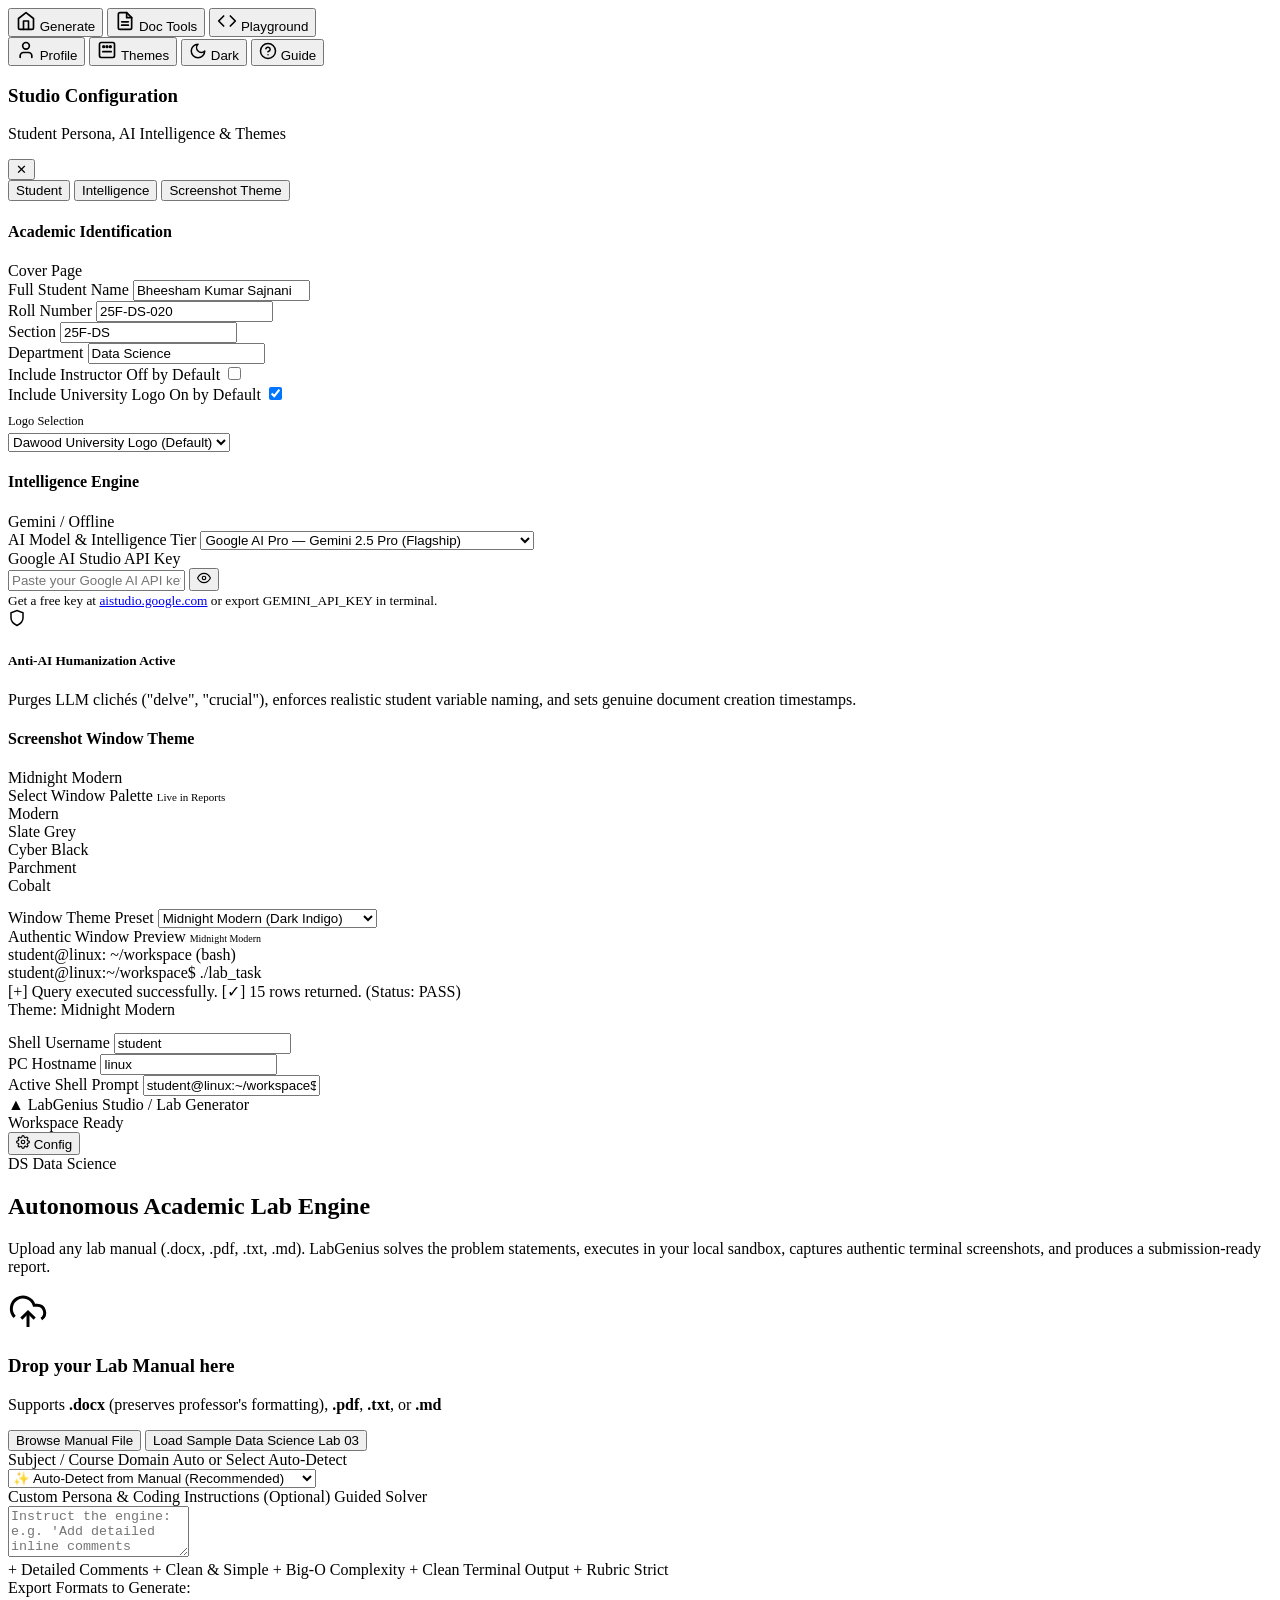
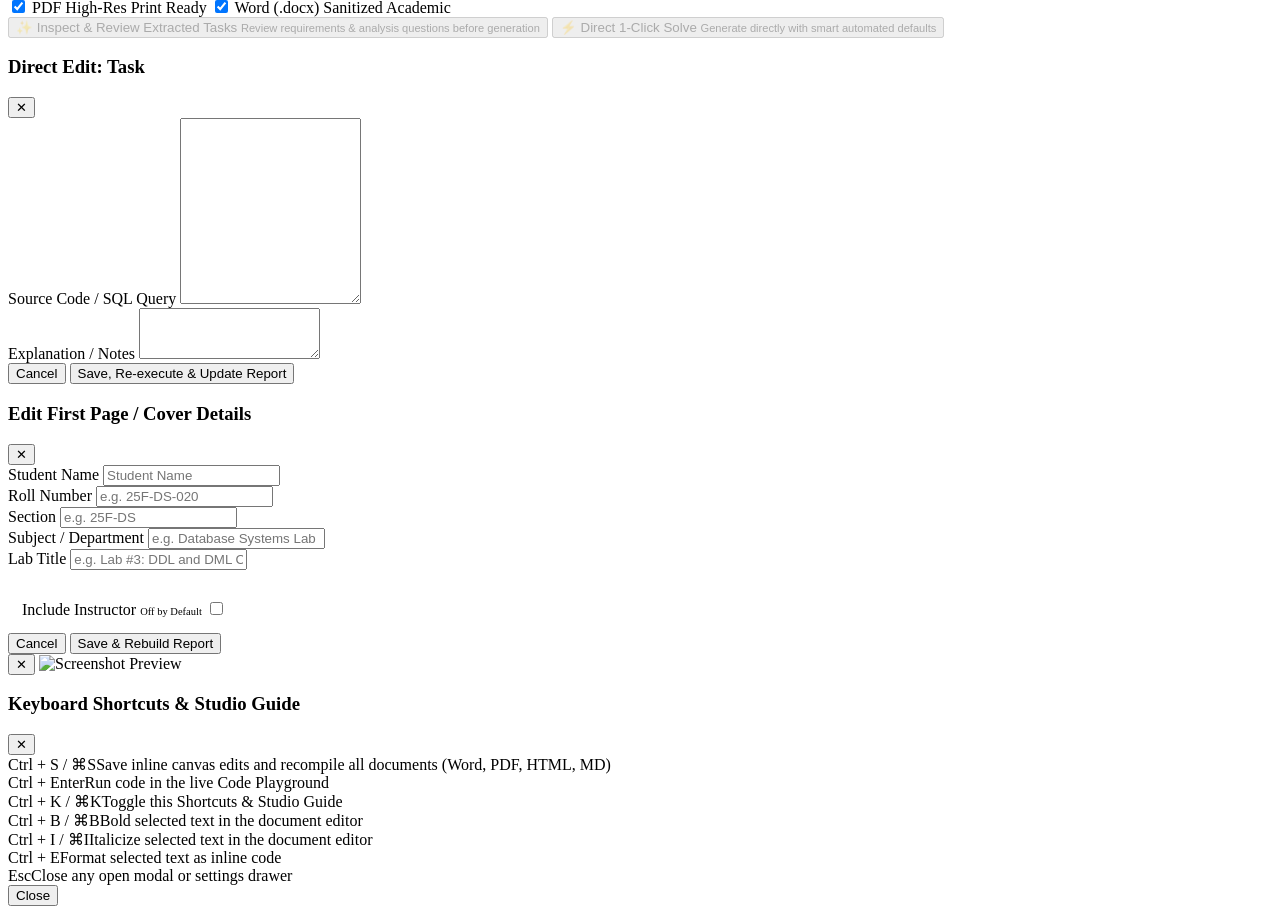
==== commit 9bf651c3: "feat(ui): relocate brand logo to topbar and remove redundant navigation triggers" ====
--- a/web/index.html
+++ b/web/index.html
@@ -17,10 +17,6 @@
     <!-- Zone 1: Global Navigation Rail (64px fixed) -->
     <nav class="app-rail" id="app-rail" aria-label="Main Navigation">
       <div class="rail-top">
-        <div class="rail-logo" title="LabGenius Studio" onclick="returnToLabGeniusHome()">
-          <span class="logo-mark">▲</span>
-        </div>
-        
         <div class="rail-nav-group">
           <button type="button" class="rail-item active" id="rail-item-home" onclick="returnToLabGeniusHome()" data-tooltip="Lab Generator">
             <svg width="20" height="20" viewBox="0 0 24 24" fill="none" stroke="currentColor" stroke-width="2" stroke-linecap="round" stroke-linejoin="round">
@@ -348,7 +344,8 @@
       <!-- Top Status Bar -->
       <header class="app-topbar">
         <div class="topbar-left">
-          <div class="topbar-brand">
+          <div class="topbar-brand" onclick="returnToLabGeniusHome()" role="button" tabindex="0" title="Return to Home">
+            <span class="topbar-logo-mark">▲</span>
             <span class="topbar-brand-title">LabGenius Studio</span>
             <span class="topbar-crumb-sep">/</span>
             <span class="topbar-crumb-active" id="top-bar-view-title">Lab Generator</span>
@@ -363,11 +360,6 @@
         </div>
 
         <div class="topbar-right">
-          <button type="button" class="btn-topbar-action" id="btn-quick-doctools" onclick="openNavDocTools()">
-            <svg width="14" height="14" viewBox="0 0 24 24" fill="none" stroke="currentColor" stroke-width="2"><path d="M14 2H6a2 2 0 0 0-2 2v16a2 2 0 0 0 2 2h12a2 2 0 0 0 2-2V8z"></path><polyline points="14 2 14 8 20 8"></polyline></svg>
-            <span>Doc Tools</span>
-          </button>
-          
           <button type="button" class="btn-topbar-action" id="btn-quick-settings" onclick="toggleSidebarSettings('profile')">
             <svg width="14" height="14" viewBox="0 0 24 24" fill="none" stroke="currentColor" stroke-width="2"><circle cx="12" cy="12" r="3"></circle><path d="M19.4 15a1.65 1.65 0 0 0 .33 1.82l.06.06a2 2 0 0 1 0 2.83 2 2 0 0 1-2.83 0l-.06-.06a1.65 1.65 0 0 0-1.82-.33 1.65 1.65 0 0 0-1 1.51V21a2 2 0 0 1-2 2 2 2 0 0 1-2-2v-.09A1.65 1.65 0 0 0 9 19.4a1.65 1.65 0 0 0-1.82.33l-.06.06a2 2 0 0 1-2.83 0 2 2 0 0 1 0-2.83l.06-.06a1.65 1.65 0 0 0 .33-1.82 1.65 1.65 0 0 0-1.51-1H3a2 2 0 0 1-2-2 2 2 0 0 1 2-2h.09A1.65 1.65 0 0 0 4.6 9a1.65 1.65 0 0 0-.33-1.82l-.06-.06a2 2 0 0 1 0-2.83 2 2 0 0 1 2.83 0l.06.06a1.65 1.65 0 0 0 1.82.33H9a1.65 1.65 0 0 0 1-1.51V3a2 2 0 0 1 2-2 2 2 0 0 1 2 2v.09a1.65 1.65 0 0 0 1 1.51 1.65 1.65 0 0 0 1.82-.33l.06-.06a2 2 0 0 1 2.83 0 2 2 0 0 1 0 2.83l-.06.06a1.65 1.65 0 0 0-.33 1.82V9a1.65 1.65 0 0 0 1.51 1H21a2 2 0 0 1 2 2 2 2 0 0 1-2 2h-.09a1.65 1.65 0 0 0-1.51 1z"></path></svg>
             <span>Config</span>
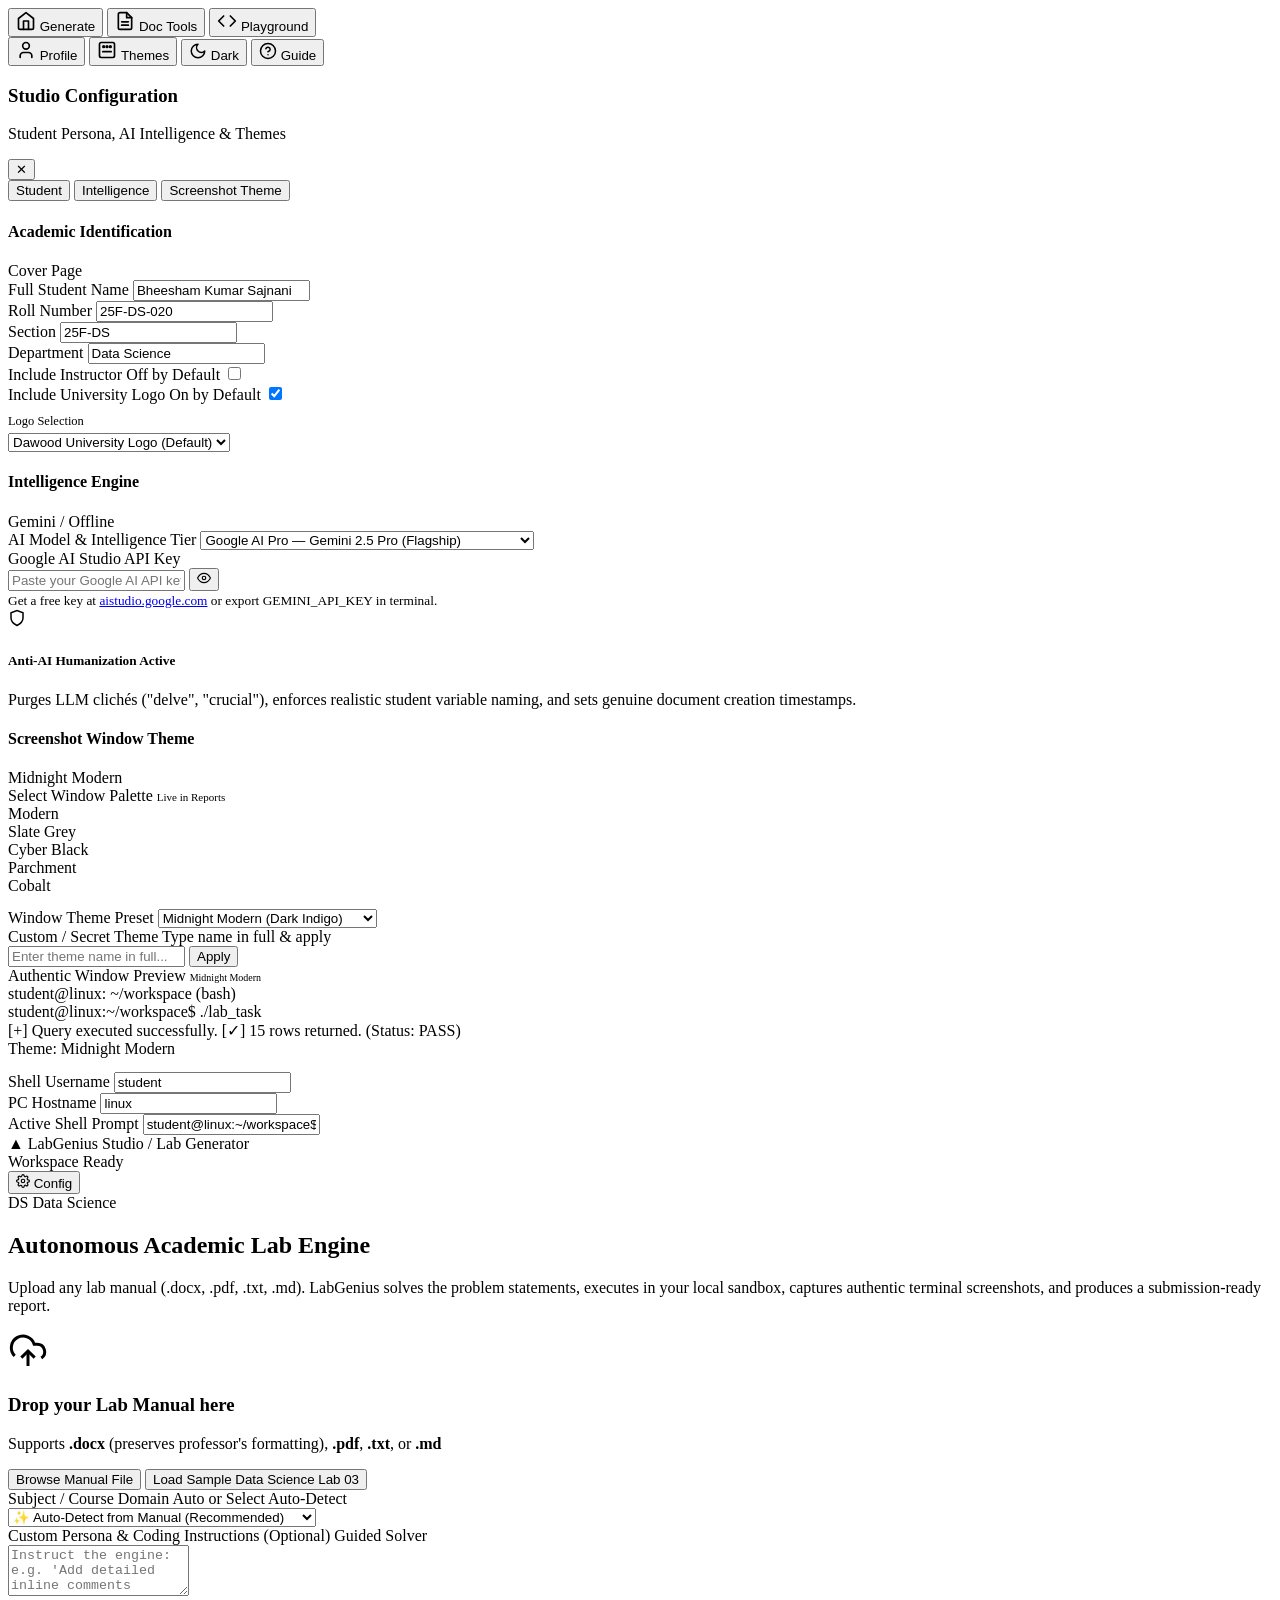
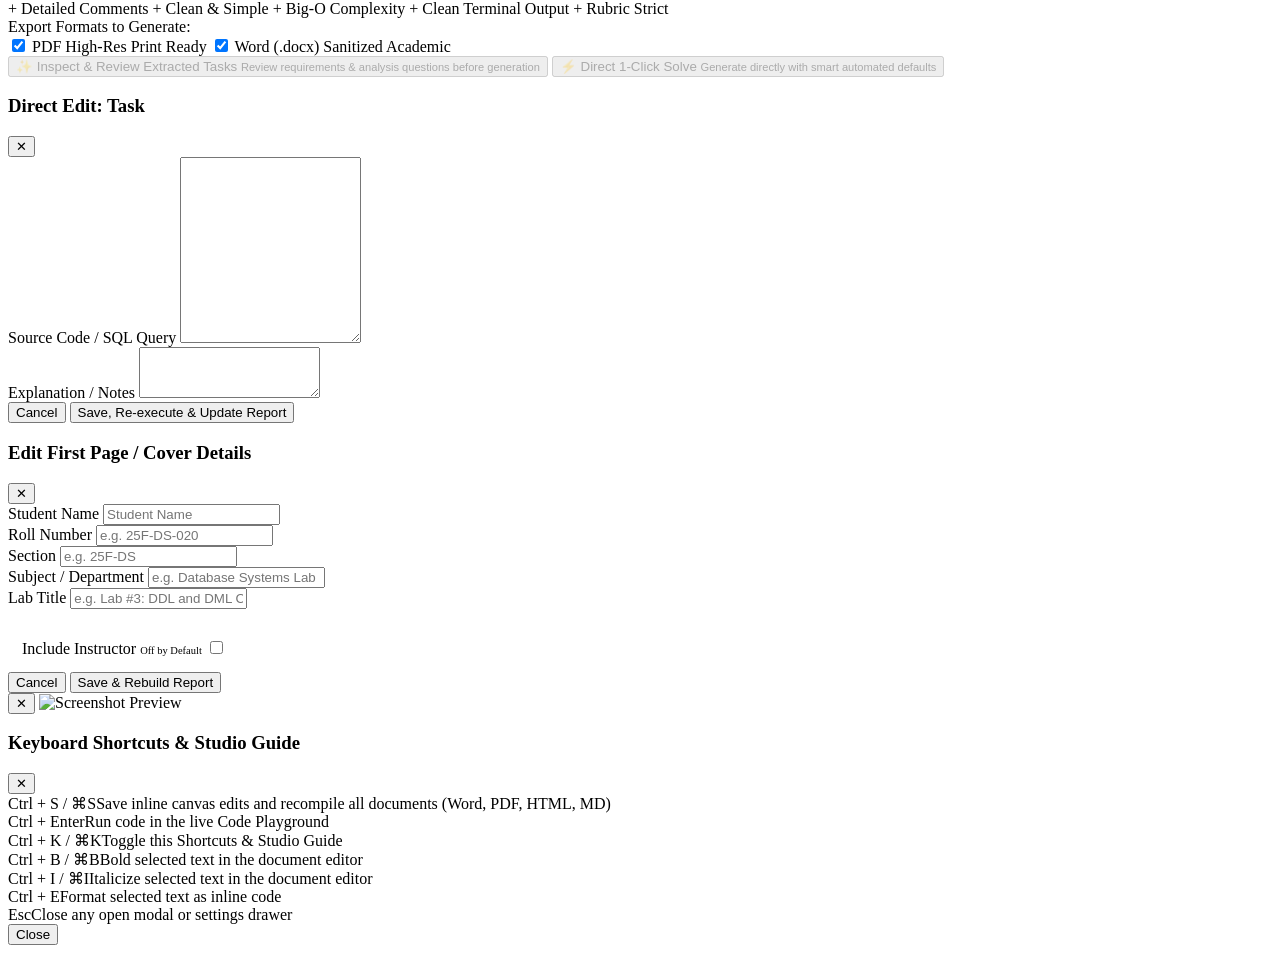
==== commit 695da287: "feat(theme): add custom theme input box with direct resolve and apply" ====
--- a/web/index.html
+++ b/web/index.html
@@ -286,6 +286,29 @@
               </select>
             </div>
 
+            <!-- Custom / Secret Theme Direct Box -->
+            <div class="custom-theme-box-container">
+              <label for="custom-theme-input" class="custom-theme-label">
+                <span>Custom / Secret Theme</span>
+                <span class="custom-theme-sublabel">Type name in full &amp; apply</span>
+              </label>
+              <div class="custom-theme-input-group">
+                <input 
+                  type="text" 
+                  id="custom-theme-input" 
+                  class="custom-theme-input" 
+                  placeholder="Enter theme name in full..." 
+                  autocomplete="off" 
+                  spellcheck="false"
+                  onkeydown="if(event.key === 'Enter') { event.preventDefault(); applyCustomTheme(); }"
+                >
+                <button type="button" class="btn-apply-custom-theme" id="btn-apply-custom-theme" onclick="applyCustomTheme()">
+                  Apply
+                </button>
+              </div>
+              <div class="custom-theme-status" id="custom-theme-status" style="display: none;"></div>
+            </div>
+
             <!-- Live Mini-Terminal Screenshot Preview Window -->
             <div class="mini-term-preview-wrap">
               <div class="mini-term-preview-label">
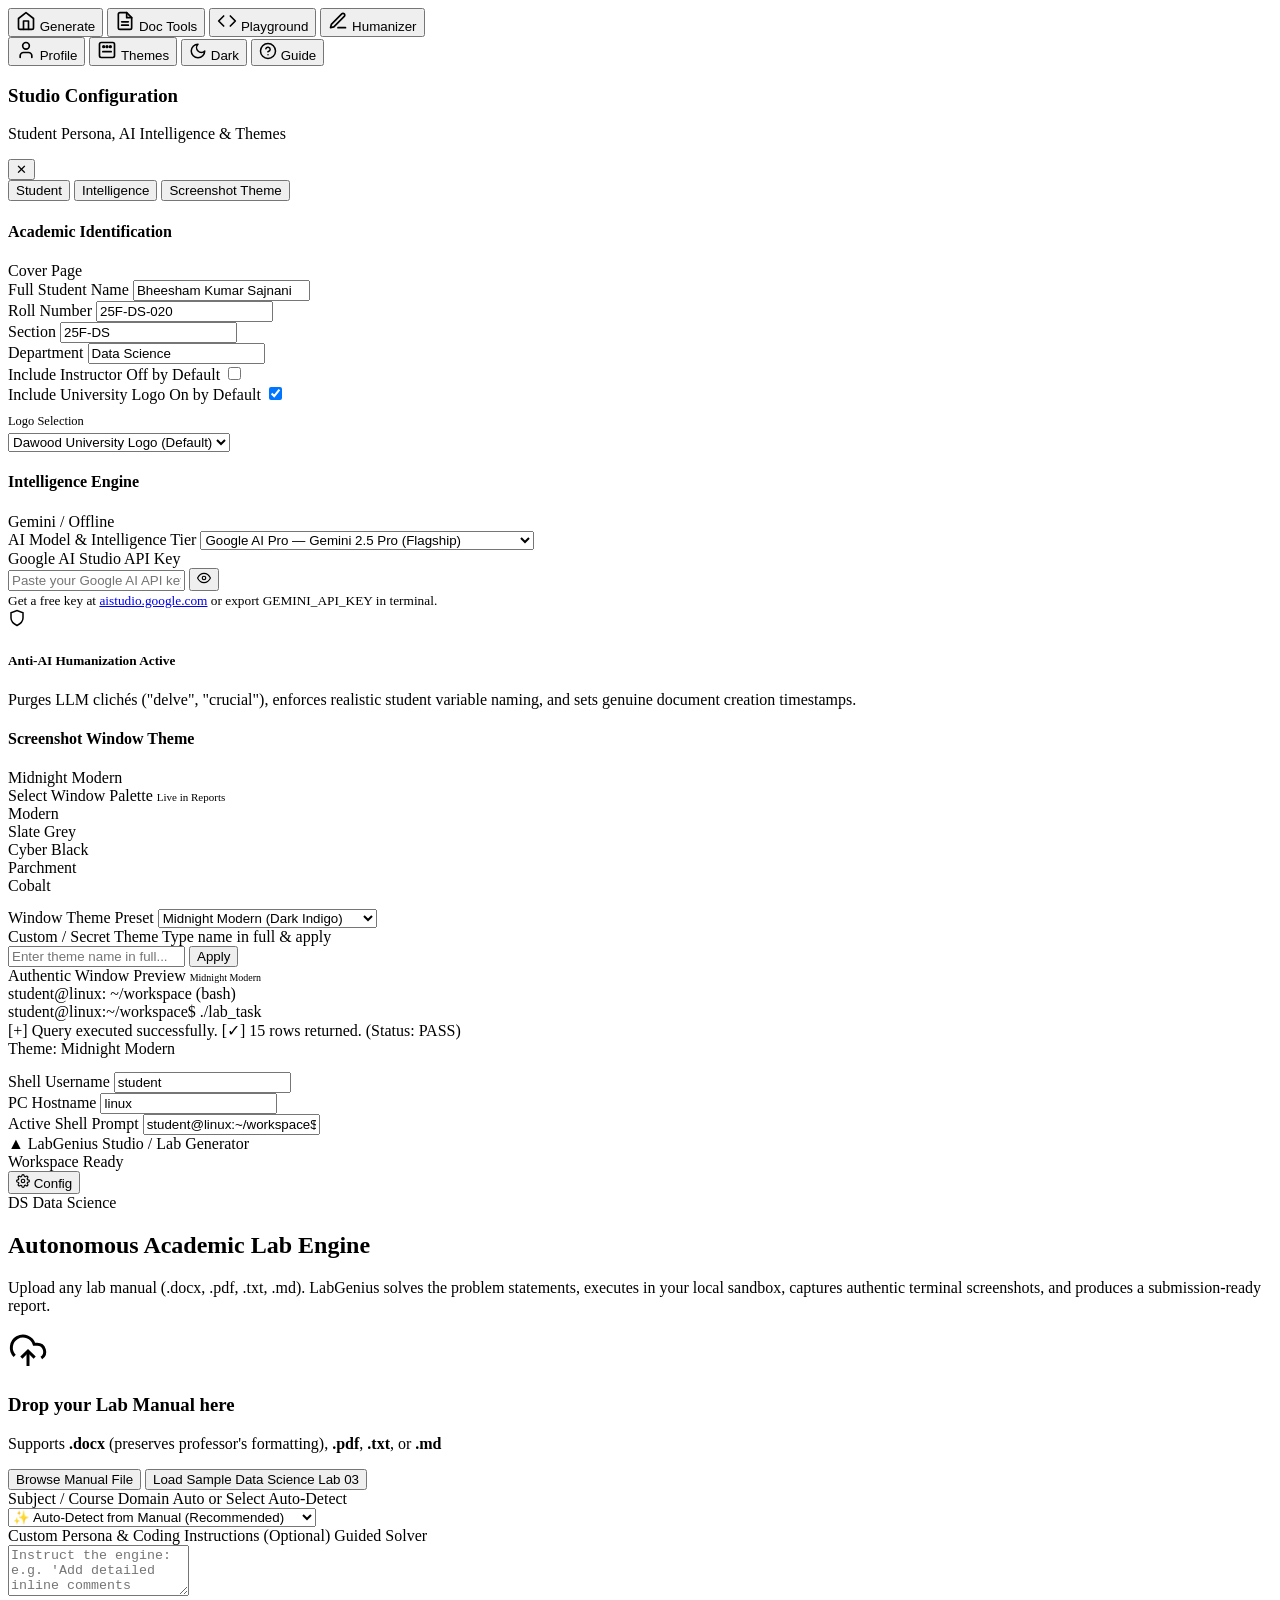
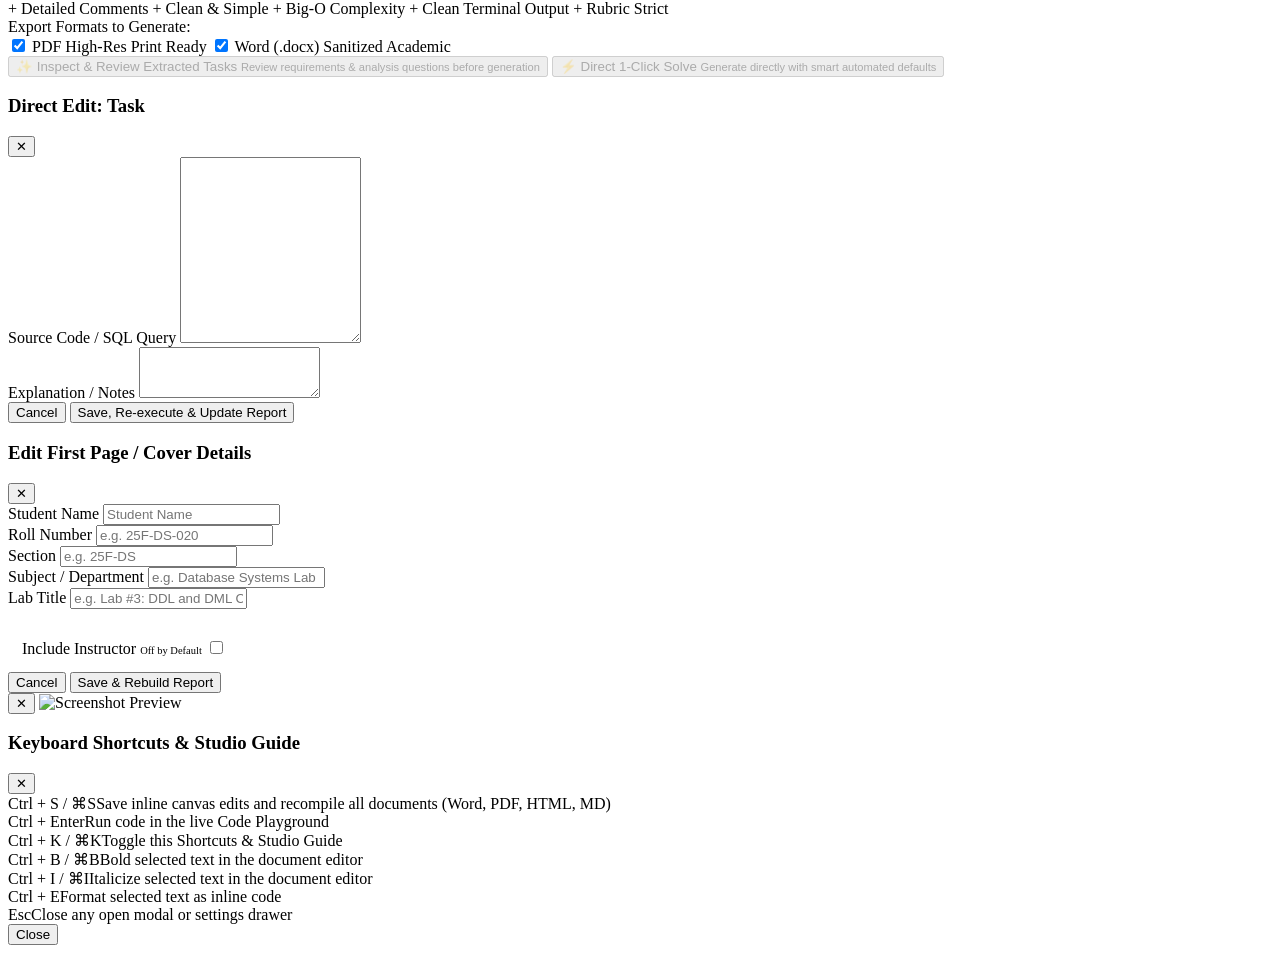
==== commit ee928c60: "feat(human-writer): implement autonomous Human Writer service with AI detection and cover protection" ====
--- a/web/index.html
+++ b/web/index.html
@@ -43,6 +43,14 @@
             </svg>
             <span class="rail-label">Playground</span>
           </button>
+          
+          <button type="button" class="rail-item" id="rail-item-humanwriter" onclick="openNavHumanWriter()" data-tooltip="Human Writer Studio">
+            <svg width="20" height="20" viewBox="0 0 24 24" fill="none" stroke="currentColor" stroke-width="2" stroke-linecap="round" stroke-linejoin="round">
+              <path d="M12 20h9"></path>
+              <path d="M16.5 3.5a2.121 2.121 0 0 1 3 3L7 19l-4 1 1-4L16.5 3.5z"></path>
+            </svg>
+            <span class="rail-label">Humanizer</span>
+          </button>
         </div>
       </div>
 
@@ -1198,6 +1206,215 @@
           </div>
         </div>
 
+        <!-- ================================================================ -->
+        <!-- VIEW 7: Human Writer Studio (#view-humanwriter) -->
+        <!-- ================================================================ -->
+        <div class="page-view" id="view-humanwriter" style="display: none;">
+          <div class="stage-container" style="max-width: 1360px;">
+            
+            <!-- Service Header -->
+            <div class="view-header">
+              <div class="view-header-title-wrap">
+                <div class="view-badge-pill">
+                  <span class="view-badge-dot"></span>
+                  <span>Autonomous Academic De-Roboticizer</span>
+                </div>
+                <h2>Human Writer Studio</h2>
+                <p class="view-subtitle">
+                  Inspect documents for AI tells, protect official cover pages, strip leaked code/variable references, and humanize academic prose with customizable profiles.
+                </p>
+              </div>
+              <div class="view-header-actions">
+                <button type="button" class="btn btn-outline" id="btn-hw-load-sample" onclick="loadHumanWriterSample()">
+                  <svg width="15" height="15" viewBox="0 0 24 24" fill="none" stroke="currentColor" stroke-width="2"><path d="M14 2H6a2 2 0 0 0-2 2v16a2 2 0 0 0 2 2h12a2 2 0 0 0 2-2V8z"></path><polyline points="14 2 14 8 20 8"></polyline></svg>
+                  <span>Load Sample AI Report</span>
+                </button>
+              </div>
+            </div>
+
+            <!-- 1. Document Upload & Intake Card -->
+            <div class="card" id="hw-upload-card">
+              <div class="drop-zone" id="hw-drop-zone" onclick="document.getElementById('hw-file-input').click()">
+                <div class="drop-zone-icon">
+                  <svg width="40" height="40" viewBox="0 0 24 24" fill="none" stroke="currentColor" stroke-width="1.8">
+                    <path d="M14 2H6a2 2 0 0 0-2 2v16a2 2 0 0 0 2 2h12a2 2 0 0 0 2-2V8z"></path>
+                    <polyline points="14 2 14 8 20 8"></polyline>
+                    <line x1="12" y1="18" x2="12" y2="12"></line>
+                    <line x1="9" y1="15" x2="15" y2="15"></line>
+                  </svg>
+                </div>
+                <div class="drop-zone-title">Drop your document here for AI Analysis</div>
+                <div class="drop-zone-subtitle">Supports <strong>.docx</strong>, <strong>.pdf</strong>, <strong>.txt</strong>, or <strong>.md</strong> files</div>
+                <div class="drop-zone-btn-row">
+                  <button type="button" class="btn btn-secondary" onclick="event.stopPropagation(); document.getElementById('hw-file-input').click()">
+                    Browse Document File
+                  </button>
+                </div>
+                <input type="file" id="hw-file-input" accept=".docx,.doc,.pdf,.txt,.md" style="display: none;" onchange="handleHumanWriterFileSelect(this.files)">
+              </div>
+            </div>
+
+            <!-- 2. AI Analysis & Configuration Dashboard (shown after analysis) -->
+            <div class="hw-workspace" id="hw-workspace" style="display: none;">
+              
+              <!-- Metrics Bar -->
+              <div class="hw-metrics-grid">
+                <div class="hw-metric-card" id="hw-metric-ai">
+                  <div class="hw-metric-label">AI Detection Probability</div>
+                  <div class="hw-metric-val-wrap">
+                    <span class="hw-metric-val" id="hw-val-ai-score">--</span>
+                    <span class="hw-metric-badge" id="hw-badge-ai-status">Analyzing</span>
+                  </div>
+                  <div class="hw-metric-desc" id="hw-desc-ai-status">Scanning document structure...</div>
+                </div>
+
+                <div class="hw-metric-card" id="hw-metric-cover">
+                  <div class="hw-metric-label">Cover Page &amp; Metadata</div>
+                  <div class="hw-metric-val-wrap">
+                    <span class="hw-metric-val" id="hw-val-cover-status">Protected</span>
+                    <span class="hw-metric-badge badge-blue">Locked</span>
+                  </div>
+                  <div class="hw-metric-desc">Student metadata &amp; cover layout untouched</div>
+                </div>
+
+                <div class="hw-metric-card" id="hw-metric-refs">
+                  <div class="hw-metric-label">Code / Variable Leaks</div>
+                  <div class="hw-metric-val-wrap">
+                    <span class="hw-metric-val" id="hw-val-code-leaks">0</span>
+                    <span class="hw-metric-badge badge-amber" id="hw-badge-code-leaks">Flagged</span>
+                  </div>
+                  <div class="hw-metric-desc" id="hw-desc-code-leaks">Raw code signatures detected in prose</div>
+                </div>
+
+                <div class="hw-metric-card" id="hw-metric-stats">
+                  <div class="hw-metric-label">Document Volume</div>
+                  <div class="hw-metric-val-wrap">
+                    <span class="hw-metric-val" id="hw-val-words">0</span>
+                    <span class="hw-metric-unit">words</span>
+                  </div>
+                  <div class="hw-metric-desc" id="hw-val-paras">0 structural segments</div>
+                </div>
+              </div>
+
+              <!-- Humanization Controls & Profiles -->
+              <div class="card hw-controls-card">
+                <div class="hw-controls-header">
+                  <div class="hw-controls-title">
+                    <svg width="16" height="16" viewBox="0 0 24 24" fill="none" stroke="currentColor" stroke-width="2"><path d="M12 20h9"></path><path d="M16.5 3.5a2.121 2.121 0 0 1 3 3L7 19l-4 1 1-4L16.5 3.5z"></path></svg>
+                    <span>Humanization Configuration</span>
+                  </div>
+                  <span class="section-tag">Stylistic Steering</span>
+                </div>
+
+                <!-- Profile Selection -->
+                <div class="form-group" style="margin-bottom: 12px;">
+                  <label>Select Tone &amp; Rewriting Profile</label>
+                  <div class="hw-profile-chips">
+                    <div class="hw-profile-chip active" id="hw-prof-academic_student" onclick="selectHumanWriterProfile('academic_student')">
+                      <span class="chip-name">Academic Student</span>
+                      <span class="chip-desc">Natural college student voice; direct &amp; unpretentious</span>
+                    </div>
+                    <div class="hw-profile-chip" id="hw-prof-de_roboticizer" onclick="selectHumanWriterProfile('de_roboticizer')">
+                      <span class="chip-name">De-Roboticizer</span>
+                      <span class="chip-desc">Purge variable names, prompt leaks &amp; formulaic AI tells</span>
+                    </div>
+                    <div class="hw-profile-chip" id="hw-prof-concise" onclick="selectHumanWriterProfile('concise')">
+                      <span class="chip-name">Concise &amp; Direct</span>
+                      <span class="chip-desc">Cut wordy preambles &amp; unnecessary passive hedging</span>
+                    </div>
+                    <div class="hw-profile-chip" id="hw-prof-casual_viva" onclick="selectHumanWriterProfile('casual_viva')">
+                      <span class="chip-name">Casual Viva</span>
+                      <span class="chip-desc">Conversational active voice for lab questions &amp; viva</span>
+                    </div>
+                  </div>
+                </div>
+
+                <!-- Guidance Prompt Box -->
+                <div class="form-group" style="margin-bottom: 14px;">
+                  <label for="hw-guidance-prompt">
+                    <span>Custom Guidance Prompt (Optional)</span>
+                    <span class="label-hint">Provide specific instructions on tone, style, or academic level</span>
+                  </label>
+                  <textarea 
+                    id="hw-guidance-prompt" 
+                    class="hw-guidance-prompt" 
+                    rows="2" 
+                    placeholder="e.g. 'Write like a sophomore computer engineering student, remove internal python variable names from explanations, keep conclusions brief and grounded in empirical data...'"
+                  ></textarea>
+                </div>
+
+                <!-- Action Bar -->
+                <div class="hw-action-row">
+                  <button type="button" class="btn btn-primary" id="btn-run-humanizer" onclick="runHumanWriterTransform()">
+                    <svg width="15" height="15" viewBox="0 0 24 24" fill="none" stroke="currentColor" stroke-width="2"><polygon points="13 2 3 14 12 14 11 22 21 10 12 10 13 2"></polygon></svg>
+                    <span>Run Humanizer &amp; De-Roboticizer</span>
+                  </button>
+                  <button type="button" class="btn btn-outline" onclick="resetHumanWriter()">
+                    Upload Different Document
+                  </button>
+                </div>
+              </div>
+
+              <!-- 3. Side-by-Side Comparison Canvas & Diff Viewer -->
+              <div class="hw-diff-workbench" id="hw-diff-workbench" style="display: none;">
+                
+                <div class="hw-workbench-toolbar">
+                  <div class="hw-workbench-left">
+                    <div class="hw-result-badge">
+                      <span class="badge-dot dot-green"></span>
+                      <span>Target Met: <strong id="hw-final-authenticity">97.8% Authentic Human</strong></span>
+                    </div>
+                    <span class="hw-toolbar-divider">|</span>
+                    <span class="hw-words-delta" id="hw-words-delta">0 → 0 words</span>
+                  </div>
+
+                  <div class="hw-workbench-right">
+                    <button type="button" class="btn btn-sm btn-outline" id="btn-toggle-hw-diff" onclick="toggleHumanWriterDiffMode()">
+                      Toggle Side-by-Side Diff
+                    </button>
+                    <button type="button" class="btn btn-sm btn-secondary" onclick="exportHumanWriterDoc('docx')">
+                      <svg width="13" height="13" viewBox="0 0 24 24" fill="none" stroke="currentColor" stroke-width="2"><path d="M21 15v4a2 2 0 0 1-2 2H5a2 2 0 0 1-2-2v-4"></path><polyline points="7 10 12 15 17 10"></polyline><line x1="12" y1="15" x2="12" y2="3"></line></svg>
+                      <span>Download .docx</span>
+                    </button>
+                    <button type="button" class="btn btn-sm btn-primary" onclick="exportHumanWriterDoc('pdf')">
+                      <svg width="13" height="13" viewBox="0 0 24 24" fill="none" stroke="currentColor" stroke-width="2"><path d="M14 2H6a2 2 0 0 0-2 2v16a2 2 0 0 0 2 2h12a2 2 0 0 0 2-2V8z"></path><polyline points="14 2 14 8 20 8"></polyline></svg>
+                      <span>Download PDF</span>
+                    </button>
+                  </div>
+                </div>
+
+                <!-- Columns Container -->
+                <div class="hw-columns-grid" id="hw-columns-grid">
+                  <!-- Left: Original with AI Flags -->
+                  <div class="hw-col hw-col-orig" id="hw-col-orig">
+                    <div class="hw-col-header">
+                      <span>Original Document (Inspected)</span>
+                      <span class="hw-col-badge badge-amber">AI Flagged</span>
+                    </div>
+                    <div class="hw-segments-stream" id="hw-orig-segments-stream">
+                      <!-- Rendered by JS -->
+                    </div>
+                  </div>
+
+                  <!-- Right: Humanized with Clean Prose -->
+                  <div class="hw-col hw-col-human" id="hw-col-human">
+                    <div class="hw-col-header">
+                      <span>Humanized Output (De-Roboticized)</span>
+                      <span class="hw-col-badge badge-green">Human Authentic</span>
+                    </div>
+                    <div class="hw-segments-stream" id="hw-human-segments-stream">
+                      <!-- Rendered by JS -->
+                    </div>
+                  </div>
+                </div>
+
+              </div>
+
+            </div>
+
+          </div>
+        </div>
+
       </main>
     </div>
   </div>
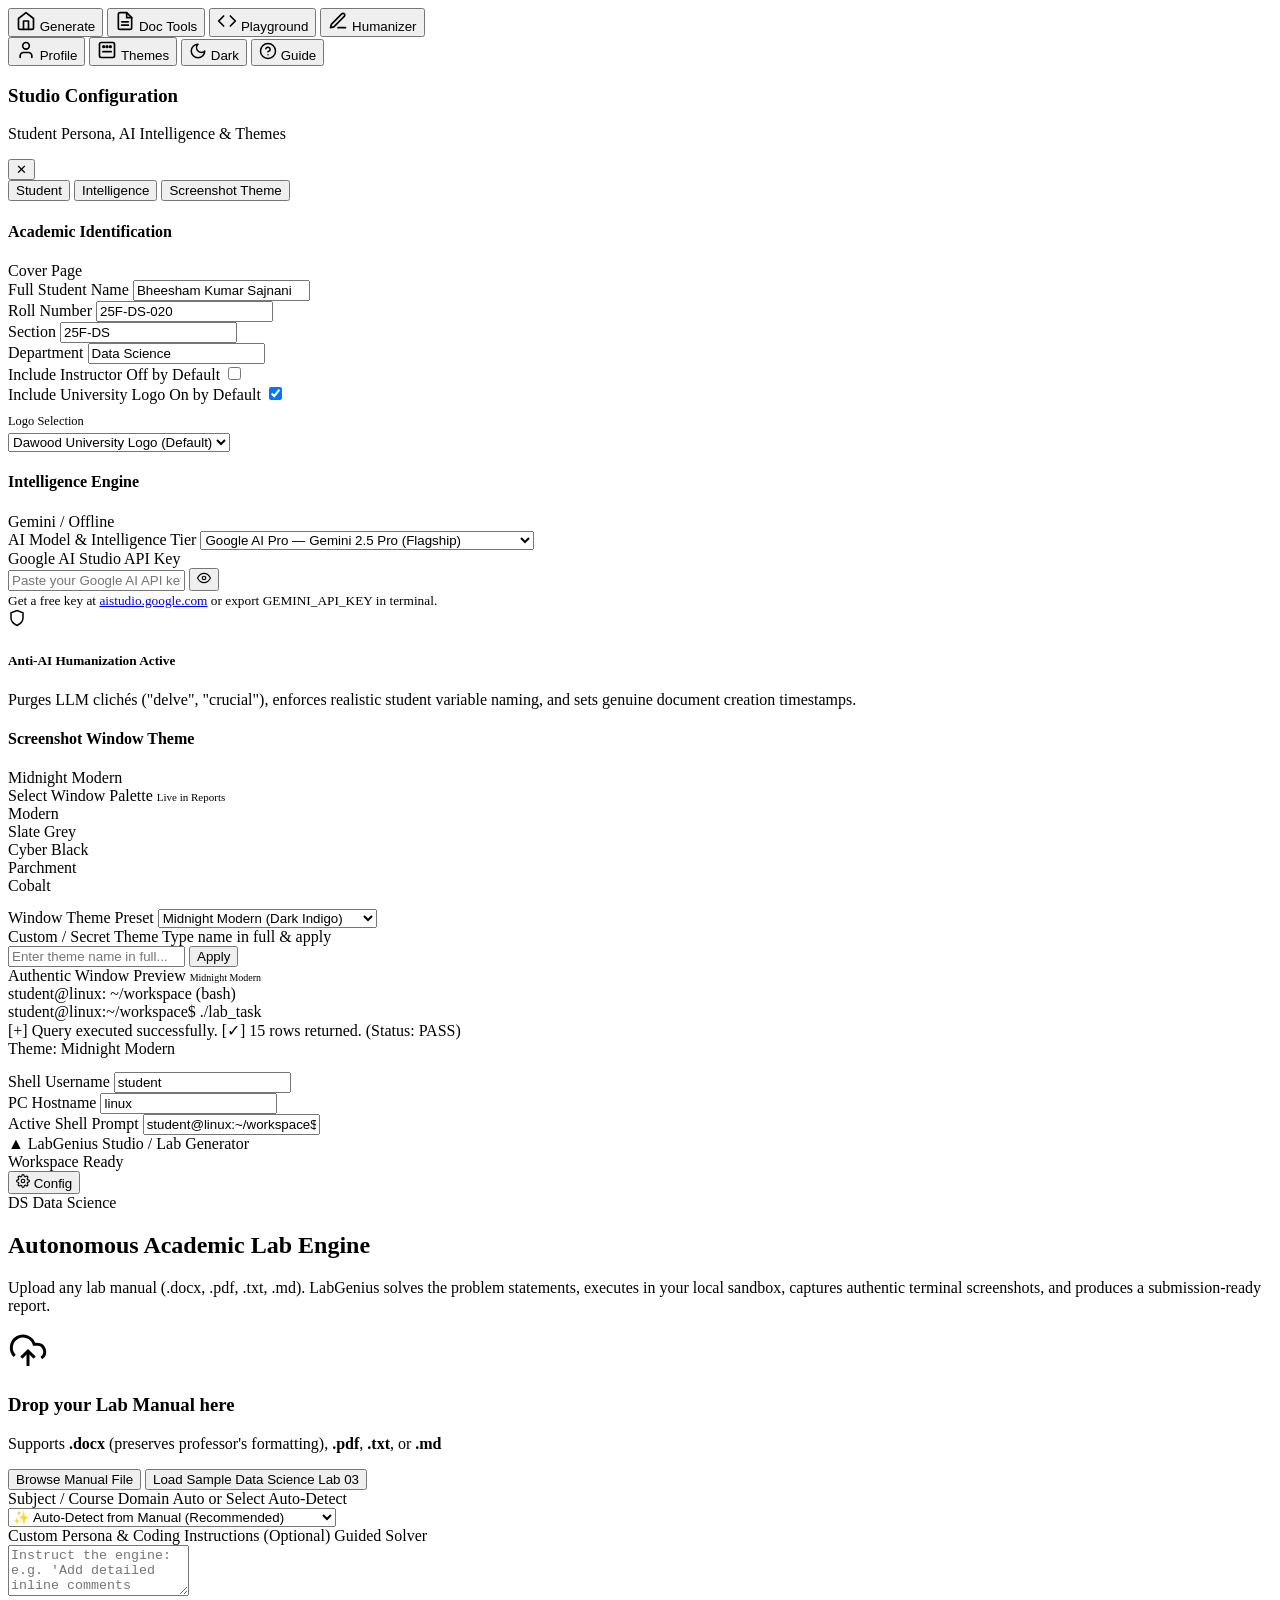
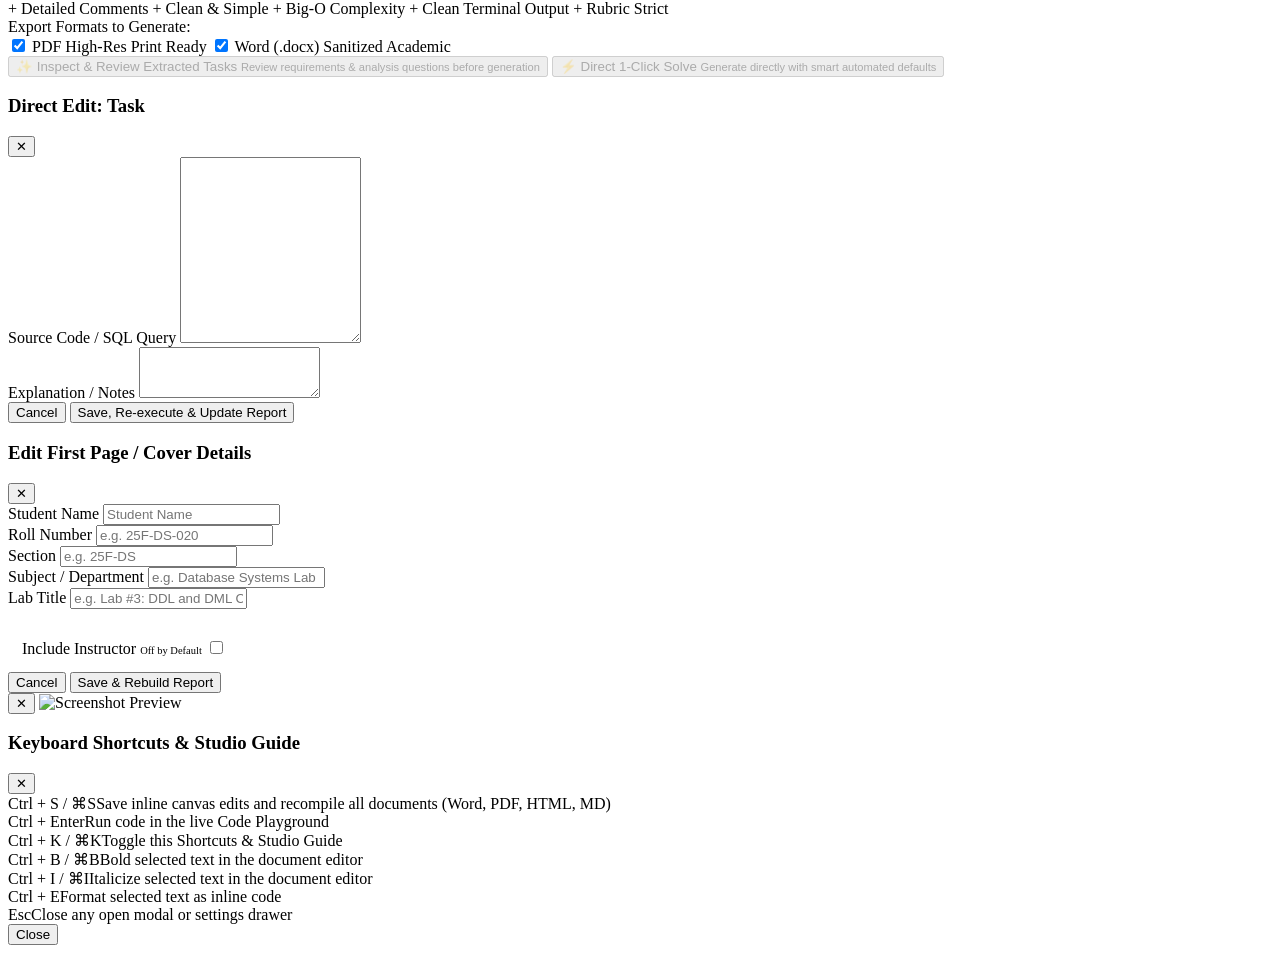
==== commit 38066cbd: "feat(subject): implement Information Security (IS) lab generator with security visual studio" ====
--- a/web/index.html
+++ b/web/index.html
@@ -451,6 +451,7 @@
                       <option value="auto" selected>✨ Auto-Detect from Manual (Recommended)</option>
                       <option value="dbms">Database Systems (DBMS / SQL)</option>
                       <option value="dsa">Data Structures &amp; Algorithms (DSA / C / Python)</option>
+                      <option value="is">Information Security (IS / Cryptography / Wireshark)</option>
                       <option value="other">Other Subject (Custom Domain)</option>
                     </select>
                   </div>
@@ -1306,6 +1307,45 @@
                   <span class="section-tag">Stylistic Steering</span>
                 </div>
 
+                <!-- AI Engine & Provider Selector Bar -->
+                <div class="hw-engine-bar" id="hw-engine-bar" style="margin-bottom: 16px; padding: 12px 14px; background: var(--bg-surface-soft, rgba(255,255,255,0.03)); border: 1px solid var(--border-hairline); border-radius: var(--radius-md, 8px);">
+                  <div style="display: flex; align-items: center; justify-content: space-between; margin-bottom: 10px; flex-wrap: wrap; gap: 8px;">
+                    <div style="display: flex; align-items: center; gap: 8px;">
+                      <span style="font-size: 13px; font-weight: 600; color: var(--text-main);">AI Engine:</span>
+                      <select id="hw-provider-select" class="form-select form-select-sm" style="font-size: 12.5px; padding: 4px 10px; border-radius: 6px; background: var(--bg-surface); border: 1px solid var(--border-hairline); color: var(--text-main);" onchange="handleHumanWriterProviderChange(this.value)">
+                        <option value="groq">Groq LPU (LLaMA-3.3-70B • Fast &amp; Free)</option>
+                        <option value="gemini">Google Gemini (gemini-2.5-flash)</option>
+                        <option value="offline">Offline De-Roboticizer (Local Rules &amp; Stylometrics)</option>
+                      </select>
+                    </div>
+                    <div style="display: flex; align-items: center; gap: 8px;">
+                      <span class="hw-engine-badge badge-green" id="hw-engine-status-badge">● Engine Ready</span>
+                      <span class="hw-quality-gate-badge" id="hw-quality-gate-badge" title="Segments exceeding 30% AI will automatically be re-humanized up to 3 times" style="font-size: 11px; padding: 3px 8px; border-radius: 12px; background: rgba(59, 130, 246, 0.12); color: #60a5fa; border: 1px solid rgba(59, 130, 246, 0.25);">
+                        🛡️ Quality Gate: Target &le; 30% AI
+                      </span>
+                    </div>
+                  </div>
+
+                  <div id="hw-api-key-row" style="display: flex; align-items: center; gap: 8px; flex-wrap: wrap;">
+                    <div style="flex: 1; min-width: 220px; position: relative;">
+                      <input 
+                        type="password" 
+                        id="hw-api-key-input" 
+                        class="form-input form-input-sm" 
+                        placeholder="Enter Groq API Key (gsk_...) or set in .env" 
+                        style="width: 100%; font-size: 12px; font-family: monospace; padding-right: 32px;"
+                        oninput="handleHumanWriterKeyInput(this.value)"
+                      />
+                      <button type="button" onclick="toggleHumanWriterKeyVisibility()" style="position: absolute; right: 8px; top: 50%; transform: translateY(-50%); background: none; border: none; cursor: pointer; color: var(--text-dim); padding: 0;" title="Toggle Visibility">
+                        <svg id="hw-eye-icon" width="14" height="14" viewBox="0 0 24 24" fill="none" stroke="currentColor" stroke-width="2"><path d="M1 12s4-8 11-8 11 8 11 8-4 8-11 8-11-8-11-8z"></path><circle cx="12" cy="12" r="3"></circle></svg>
+                      </button>
+                    </div>
+                    <button type="button" class="btn btn-sm btn-outline" id="btn-save-hw-key" onclick="saveHumanWriterKey(false)">Save Key</button>
+                    <button type="button" class="btn btn-sm btn-secondary" id="btn-save-env-key" onclick="saveHumanWriterKey(true)" title="Saves to .env in project root">Save to .env</button>
+                    <span id="hw-key-status" style="font-size: 11px; color: var(--text-dim);"></span>
+                  </div>
+                </div>
+
                 <!-- Profile Selection -->
                 <div class="form-group" style="margin-bottom: 12px;">
                   <label>Select Tone &amp; Rewriting Profile</label>
